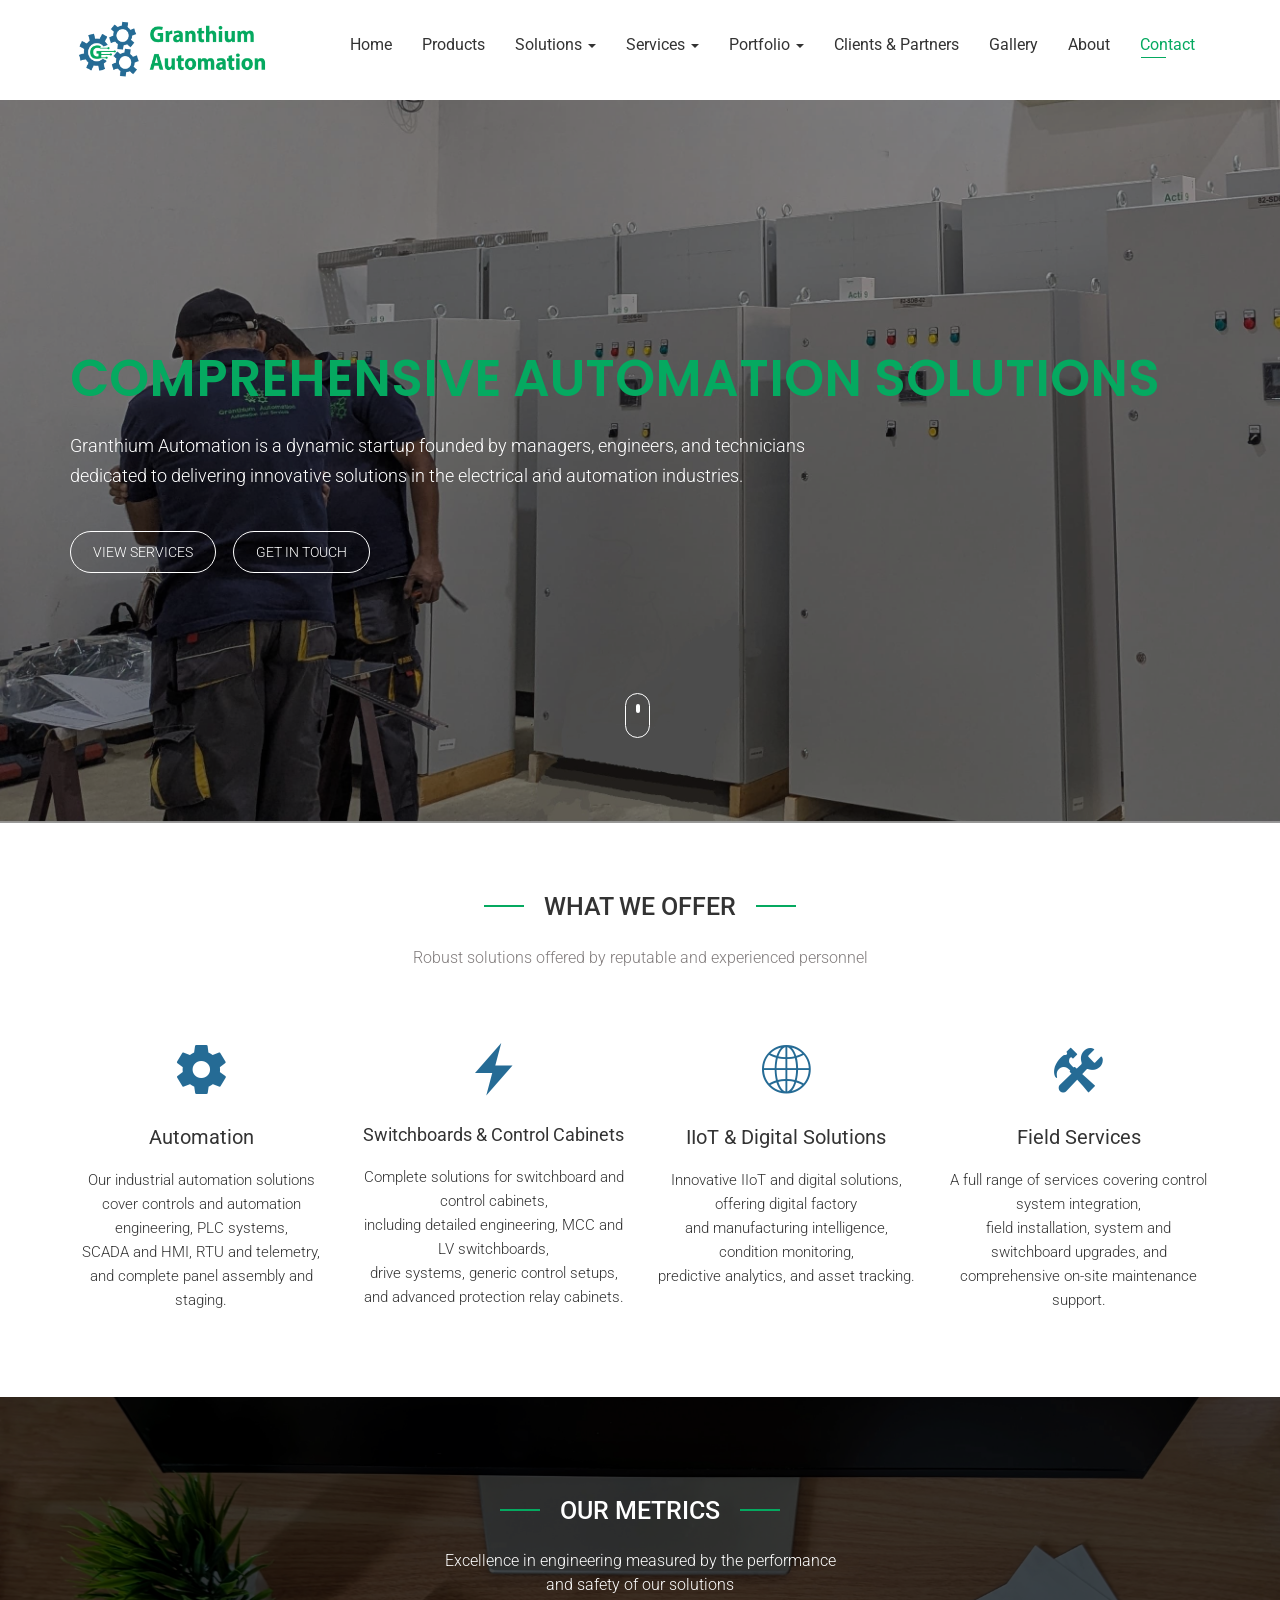
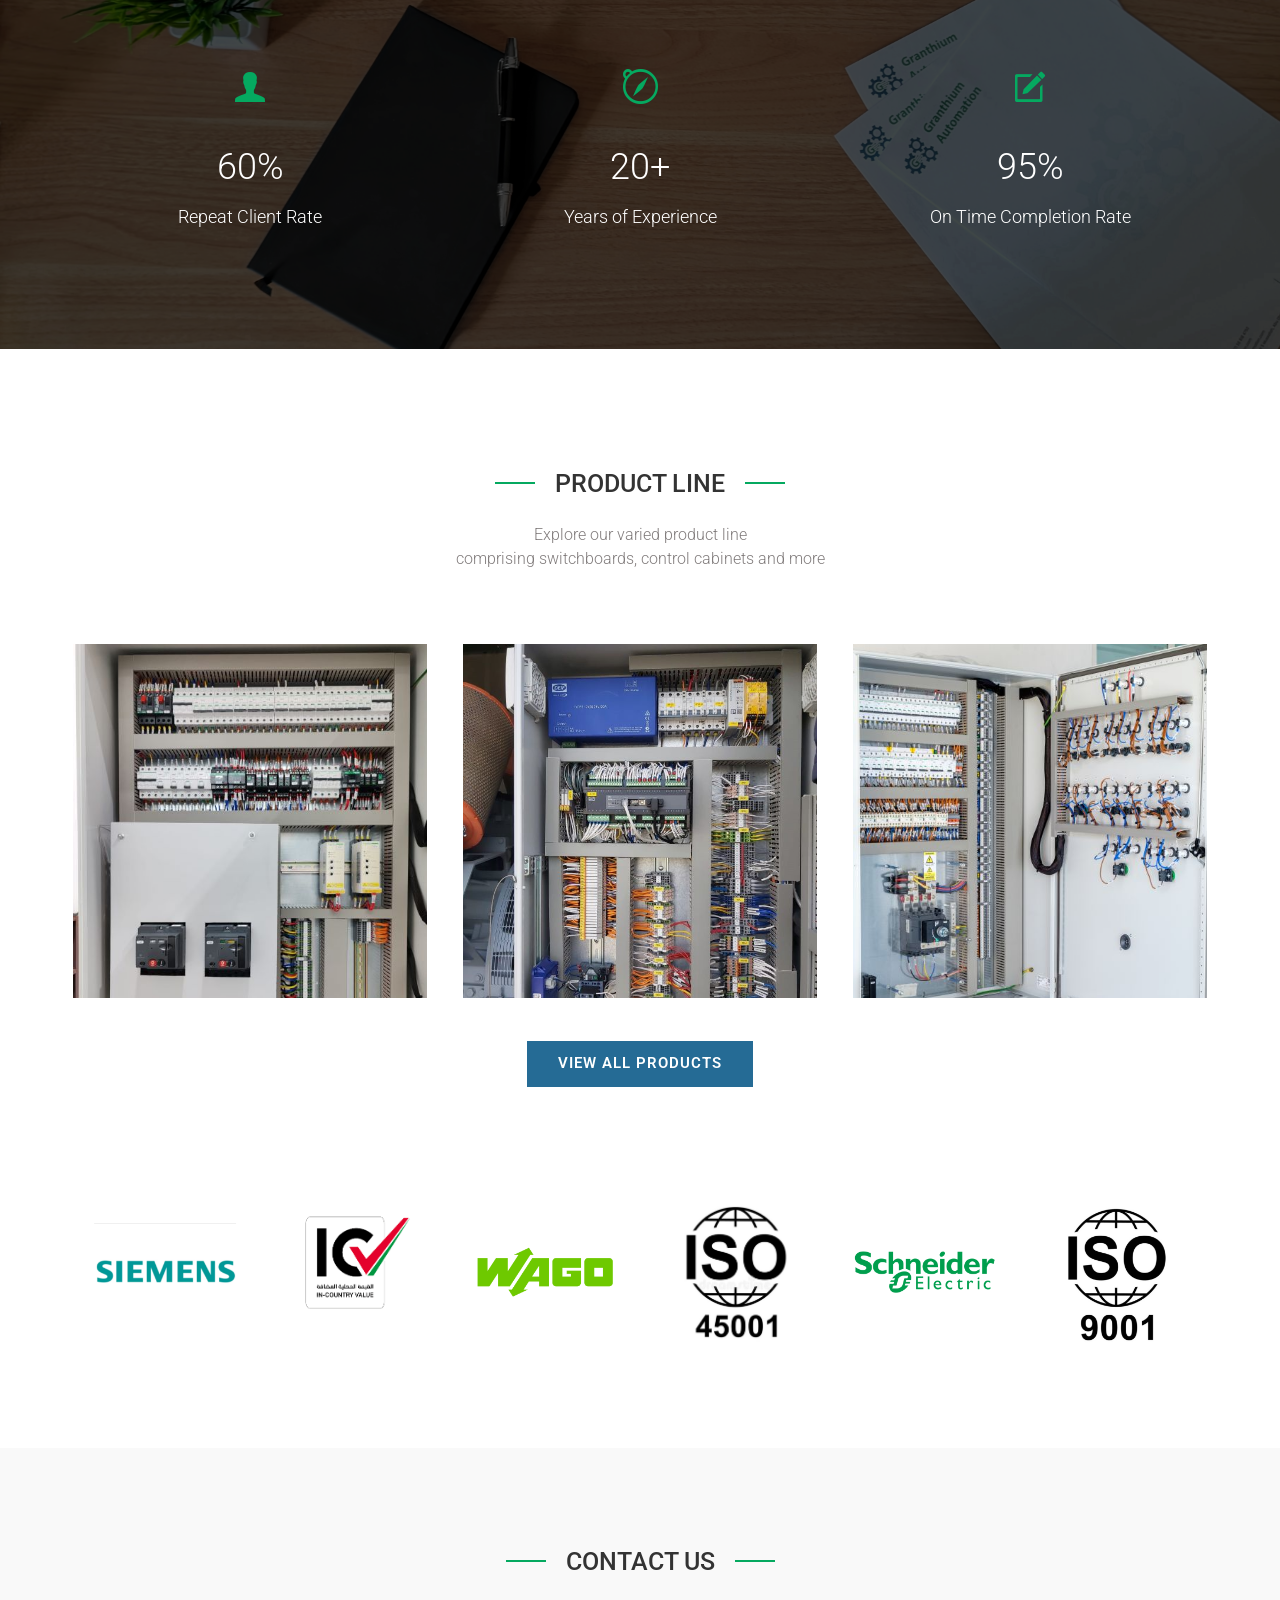
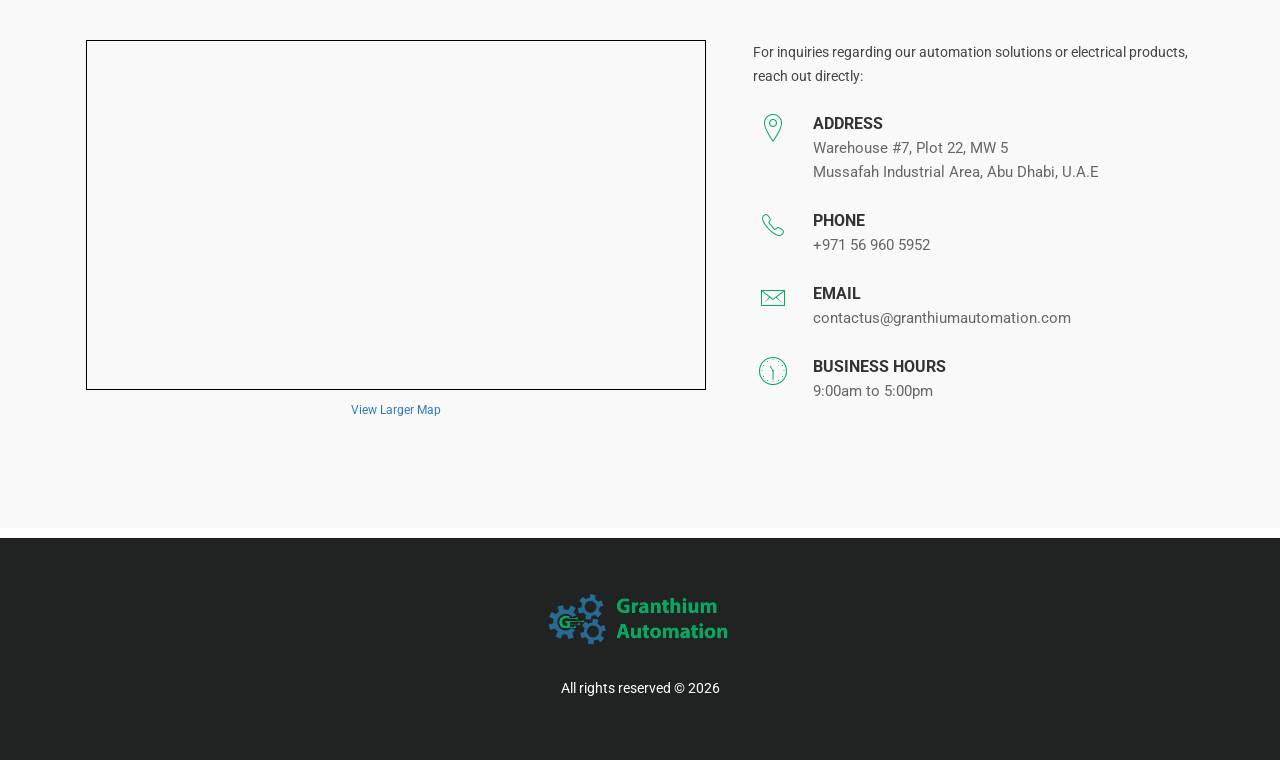
==== index.html @ 1f062e05 "bundled css" ====
<!DOCTYPE html>
<html lang="en">

<head>
	<meta charset="UTF-8">
	<title>Granthium Automation</title>
	<link rel="icon" type="image/x-icon" href="img/favicon.png">

	<meta name="viewport" content="width=device-width, initial-scale=1">
	<meta name="description" content="Learn about Granthium Automation, a dynamic startup providing innovative control systems, IIoT, and electrical switchboard solutions since 2021.">
	
	<meta property="og:title" content="Granthium Automation">
	<meta property="og:image" content="https://www.granthiumautomation.com/img/banner5.jpeg">
	<meta property="og:description" content="Learn about Granthium Automation, a dynamic startup providing innovative control systems, IIoT, and electrical switchboard solutions since 2021.">
	<meta property="og:url" content="https://www.granthiumautomation.com">
	<meta property=”og:type” content=”website”>

	<!-- google fonts -->
	<link rel="preconnect" href="https://fonts.googleapis.com">
	<link rel="preconnect" href="https://fonts.gstatic.com" crossorigin>
	<link href="https://fonts.googleapis.com/css2?family=Lora:ital@1&family=Poppins:ital,wght@0,600&family=Roboto:wght@100;300;400;500&display=swap" rel="stylesheet">
	
	<!-- Css link -->
	<link rel="stylesheet" href="css/bundle.css">

</head>

<body id="top">
	<header id="navigation" class="navbar-fixed-top animated-header">
		<div class="container">
			<div class="navbar-header">
				<!-- responsive nav button -->
				<button type="button" class="navbar-toggle" data-toggle="collapse" data-target=".navbar-collapse">
					<span class="sr-only">Toggle navigation</span>
					<span class="icon-bar"></span>
					<span class="icon-bar"></span>
					<span class="icon-bar"></span>
				</button>
				<!-- /responsive nav button -->

				<!-- logo -->
				<div class="navbar-brand">
					<a href="index.html"><img src="img/logo1.png" height="60" width="200" alt="Granthium Logo"></a>
				</div>
				<!-- /logo -->
			</div>

			<!-- main nav -->
			<nav class="collapse navbar-collapse navbar-right" role="navigation">
				<ul id="nav" class="nav navbar-nav menu">
					<li><a href="index.html">Home</a></li>
					<li>
						<a href="products.html">Products </a>
					</li>
					<li class="dropdown">
						<a href="solutions.html" class="dropdown-toggle" data-toggle="dropdown">Solutions <b class="caret"></b></a>
						<ul class="dropdown-menu">
							<li><a href="solutions.html#automation">Industrial Automation</a></li>
							<li><a href="solutions.html#power-generation">Power Generation & Management</a></li>
							<li><a href="solutions.html#microgrid">Microgrid Solutions</a></li>
							<li><a href="solutions.html#training">Training & Simulation Modules</a></li>										</ul>
					</li>
					<li class="dropdown">
						<a href="services.html" class="dropdown-toggle" data-toggle="dropdown">Services <b class="caret"></b></a>
						<ul class="dropdown-menu">
							<li><a href="services.html#">Overview</a></li>
							<li><a href="services.html#field">Field Installation</a></li>
							<li><a href="services.html#onsite">On Site Maintenance Support</a></li>
						</ul>
					</li>
					<li class="dropdown">
						<a href="portfolio.html" class="dropdown-toggle" data-toggle="dropdown">Portfolio <b class="caret"></b></a>
							
						<ul class="dropdown-menu">
							<li><a href="portfolio.html#oil">Oil & Gas/Chemical</a></li>
							<li><a href="portfolio.html#power">Power Generation</a></li>
							<li><a href="portfolio.html#water">Water & Waste</a></li>
                            <li><a href="portfolio.html#infra">Infrastructure</a></li>
							
						</ul>
					</li>
					<li><a href="partners.html">Clients & Partners</a></li>
					<li><a href="gallery.html">Gallery</a></li>
					<li><a href="about.html">About</a></li>
					<li><a href="#contact-form">Contact</a></li>
				</ul>
			</nav>
			<!-- /main nav -->
		</div>
	</header>


	<div class="wrapper">
		<section id="banner">
			<div class="container">
				<div class="row">
					<div class="col-md-12">
						<div class="block">
							<h1>COMPREHENSIVE AUTOMATION SOLUTIONS</h1>
							<h2>Granthium Automation  is a dynamic startup founded by managers, engineers, and technicians <br>dedicated to delivering innovative solutions in the electrical and automation industries.</h2>
							<div class="buttons">
								<a href="#features" class="btn btn-learn">View Services</a>
								<a href="#contact-form" class="btn btn-learn">Get in Touch</a>
							</div>
						</div>
					</div>
				</div>
			</div>
			<div class="scrolldown">
				<a id="scroll" href="#features" class="scroll"></a>
			</div>
		</section>

		<section id="features">
			<div class="container">
				<div class="row">
					<div class="col-md-12">
						<div class="title">
							<h2>WHAT WE OFFER</h2>
							<p>Robust solutions offered by reputable and experienced personnel
							</p>
						</div>
					</div>
				</div>
				<div class="row">
					<div class="col-md-3 col-xs-6 col-sm-6">
						<div class="feature-block text-center">
							<div class="icon-box">
								<i class="ion-android-settings"></i>
							</div>
							<h4 class="wow fadeInUp" data-wow-delay=".3s">Automation</h4>
							<p class="wow fadeInUp" data-wow-delay=".5s">Our industrial automation solutions cover controls and automation engineering, PLC systems,<br> 
								SCADA and HMI, RTU and telemetry, and complete panel assembly and staging.</p>
						</div>
					</div>
					<div class="col-md-3 col-xs-6 col-sm-6">
						<div class="feature-block text-center">
							<div class="icon-box">
								<i class="ion-flash"></i>
							</div>
							<h4 class="wow fadeInUp" data-wow-delay=".3s" style="font-size: 17.5px;">Switchboards & Control Cabinets</h4>
							<p class="wow fadeInUp" data-wow-delay=".5s">Complete solutions for switchboard and control cabinets,<br>
								including detailed engineering, MCC and LV switchboards, <br> drive systems, generic control setups, and advanced protection relay cabinets. </p>
						</div>
					</div>
					<div class="col-md-3 col-xs-6 col-sm-6">
						<div class="feature-block text-center">
							<div class="icon-box">
								<i class="ion-ios-world-outline"></i>
							</div>
							<h4 class="wow fadeInUp" data-wow-delay=".3s">IIoT & Digital Solutions</h4>
							<p class="wow fadeInUp" data-wow-delay=".5s">Innovative IIoT and digital solutions, offering digital factory <br>
								and manufacturing intelligence, condition monitoring, <br> predictive analytics, and asset tracking. </p>
						</div>
					</div>
					<div class="col-md-3 col-xs-6 col-sm-6">
						<div class="feature-block text-center">
							<div class="icon-box">
								<i class="ion-settings"></i>
							</div>
							<h4 class="wow fadeInUp" data-wow-delay=".3s">Field Services</h4>
							<p class="wow fadeInUp" data-wow-delay=".5s">A full range of services covering control system integration, <br>
								field installation, system and switchboard upgrades, and<br> comprehensive on-site maintenance support.

							</p>
						</div>
					</div>
				</div>
			</div>
		</section>

		<section id="counter">
			<div class="container">
				<div class="row">
					<div class="title">
						<h2>OUR METRICS</h2>
						<p>Excellence in engineering measured by the performance <br> and safety of our solutions</p>
					</div>
					<div class="col-md-4 col-sm-6 col-xs-6">
						<div class="block wow fadeInRight" data-wow-delay=".3s">
							<i class="ion-person"></i>
							<p class="count-text">
								<span class="counter-digit">60  </span>%
							</p>
							<p>Repeat Client Rate</p>
						</div>
					</div>
					<div class="col-md-4 col-sm-6 col-xs-6">
						<div class="block wow fadeInRight" data-wow-delay=".5s">
							<i class="ion-compass"></i>
							<p class="count-text">
								<span class="counter-digit">20 </span>+
							</p>
							<p>Years of Experience</p>
						</div>
					</div>
					<div class="col-md-4 col-sm-6 col-xs-6">
						<div class="block wow fadeInRight" data-wow-delay=".7s">
							<i class="ion-compose"></i>
							<p class="count-text">
								<span class="counter-digit">95</span>% 
							</p>
							<p>On Time Completion Rate</p>
						</div>
					</div>
				</div>
			</div>
		</section>
		
		<hr>

		<section id="team">
			<div class="container">
				<div class="row">
					<div class="title">
						<h2>PRODUCT LINE</h2>
						<p>Explore our varied product line <br> comprising switchboards, control cabinets and more</p>
					</div>
					<div class="col-md-4 col-sm-4 col-xs-6">
						<div class="block wow fadeInLeft" data-wow-delay=".3s">
							<img src="img/products/ATS.jpg" alt="Automatic Transfer Switch Panels">
							<div class="team-overlay">
								<h3>ATS PANELS <span>Automatic Transfer Switch Panels</span></h3>
								<!-- <span class="icon"><i class="ion-quote"></i></span> -->
								 <span></span>
								<p>ATS panels auto switch between primary and secondary power sources.</p>
								<p>Integrated with advanced controllers ensuring high-speed protection for critical industries.</p>
							</div>
						</div>
					</div>
					<div class="col-md-4  col-sm-4 col-xs-6">
						<div class="block wow fadeInLeft" data-wow-delay=".6s">
							<img src="img/products/indBattCharger2.jpg" alt="Industrial Battery Chargers">
							<div class="team-overlay">
								<h3>Industrial Battery Chargers</h3>
								 <span></span>

								<p>These chargers provide a stable DC power supply to maintain critical battery banks.</p>
								<p>They feature high-efficiency rectifiers and advanced diagnostic alarms.</p>
							</div>
						</div>
					</div>
					<div class="col-md-4  col-sm-4 col-xs-6">
						<div class="block wow fadeInLeft" data-wow-delay=".9s">
							<img src="img/products/ADP.jpg" alt="Auxiliary Distribution Panels">
							<div class="team-overlay">
								<h3>ADP <span>Auxiliary Distribution Panels</span></h3>
								<!-- <span class="icon"><i class="ion-quote"></i></span> -->
								 <span></span>
								<p>ADPs provide reliable distribution for secondary electrical circuits across industrial facilities.</p>
								<p>They are built with robust circuit breakers and monitoring components. </p>
							</div>
						</div>
					</div>
				</div>
				<div class="row">
					<div class="col-xs-12 text-center" style="margin-top: 40px;">
						<a href="products.html" class="btn btn-primary btn-lg btn-custom-blue">
							VIEW ALL PRODUCTS
						</a>
					</div>
				</div>
			</div>
		</section>
		
		<section id="client-logo">
			<div class="container">
				<div class="row">
					<div class="col-md-12">
						<div class="block">
							<div id="Client_Logo" class="owl-carousel">
								<div>
									<a ><img class="img-responsive" src="img/clientLogo/homepg_vendors/SIEMENS.png" alt="siemens logo"></a>
								</div>
								<div>
									<a><img class="img-responsive" src="img/clientLogo/homepg_vendors/l3.png" alt="in-country value"></a>
								</div>
								<div>
									<a><img class="img-responsive" src="img/clientLogo/homepg_vendors/WAGO.png" alt="wago logo"></a>
								</div>
								<div>
									<a><img class="img-responsive" src="img/clientLogo/homepg_vendors/l4.jpg" alt="iso 45001"></a>
								</div>
								<div>
									<a><img class="img-responsive" src="img/clientLogo/homepg_vendors/se.png" alt="schneider electric logo"></a>
								</div>
								<div>
									<a><img class="img-responsive" src="img/clientLogo/homepg_vendors/l5.jpg" alt="iso 9001"></a>
								</div>
								<div>
									<a ><img class="img-responsive" src="img/clientLogo/homepg_vendors/SIEMENS.png" alt="siemens logo"></a>
								</div>
								<div>
									<a><img class="img-responsive" src="img/clientLogo/homepg_vendors/l3.png" alt="in-country value"></a>
								</div>
								<div>
									<a><img class="img-responsive" src="img/clientLogo/homepg_vendors/WAGO.png" alt="wago logo"></a>
								</div>
								<div>
									<a><img class="img-responsive" src="img/clientLogo/homepg_vendors/l4.jpg" alt="iso 45001"></a>
								</div>
								<div>
									<a><img class="img-responsive" src="img/clientLogo/homepg_vendors/se.png" alt="schneider electric logo"></a>
								</div>
								<div>
									<a><img class="img-responsive" src="img/clientLogo/homepg_vendors/l5.jpg" alt="iso 9001"></a>
								</div>
							</div>
						</div>
					</div>
				</div>
			</div>
		</section>

		<hr>

		<section id="contact-form">
			<div class="container">
				<div class="row">
					<div class="title">
						<h2>CONTACT US</h2>
					</div>
					<!-- map -->
					<div class="col-md-7 col">
						<div class="map">
							<div id="googleMap" style="text-align:center">
								<iframe 
								width="95%" 
								height="350" 
								src="https://www.openstreetmap.org/export/embed.html?bbox=54.46919023990632%2C24.341305013013017%2C54.473277926445014%2C24.34367301149957&amp;layer=mapnik&amp;marker=24.342489017790847%2C54.47123408317566" 
								style="border: 1px solid black"
								title="Office Location Map">
								</iframe>
								<br/>
								<small><a target="_blank" href="https://www.openstreetmap.org/?mlat=24.342489&amp;mlon=54.471234#map=19/24.342489/54.471234">View Larger Map</a></small>
							</div>
						</div>
					</div>
					
					<div class="col-md-5 contact-info-block">
						<p>For inquiries regarding our automation solutions or electrical products, reach out directly:</p>
						<br>
						<div class="contact-item">
							<i class="ion-ios-location-outline"></i>
							<div class="contact-text">
								<strong>Address</strong>
								<p><a href="https://maps.app.goo.gl/gf9w8aL7QVT1Wx9f8" target="_blank">Warehouse #7, Plot 22, MW 5 <br>Mussafah Industrial Area, Abu Dhabi, U.A.E</a></p>
							</div>
						</div>

						<div class="contact-item">
							<i class="ion-ios-telephone-outline"></i>
							<div class="contact-text">
								<strong>Phone</strong>
								<p><a href="tel:+971569605952">+971 56 960 5952</a></p>
							</div>
						</div>

						<div class="contact-item">
							<i class="ion-ios-email-outline"></i>
							<div class="contact-text">
								<strong>Email</strong>
								<p><a href="mailto:contactus@granthiumautomation.com">contactus@granthiumautomation.com</a></p>
							</div>
						</div>
						<div class="contact-item">
							<i class="ion-ios-time-outline"></i>
							<div class="contact-text">
								<strong>Business Hours</strong>
								<p>9:00am to 5:00pm</p>
							</div>
						</div>
					</div>
				</div>
			</div>
		</section>

		<footer>
			<div class="container">
				<div class="row">
					<div class="col-md-12">
						<div class="block">
							<a href="#"><img src="img/nobgfooterlogo.png" height="75" alt="footer logo"></a>
							<p>All rights reserved © 2026</p>
						</div>
					</div>
				</div>
			</div>
		</footer>
	</div>

	<!-- load Js -->
	<script src="js/jquery-1.11.3.min.js"></script>
	<script src="js/bootstrap.min.js"></script>
	<script src="js/waypoints.min.js"></script>
	<script src="js/lightbox.js"></script>
	<script src="js/jquery.counterup.min.js"></script>
	<script src="js/owl.carousel.min.js"></script>
	<script src="js/html5lightbox.js"></script>
	<script src="js/jquery.mixitup.js"></script>
	<script src="js/wow.min.js"></script>
	<script src="js/jquery.scrollUp.js"></script>
	<script src="js/jquery.sticky.js"></script>
	<script src="js/jquery.nav.js"></script>
	<script src="js/main.js"></script>

</body>

</html>
---- css/bundle.css ----
/*bootstrap.min.css*/
/*!
 * Bootstrap v3.3.5 (http://getbootstrap.com)
 * Copyright 2011-2015 Twitter, Inc.
 * Licensed under MIT (https://github.com/twbs/bootstrap/blob/master/LICENSE)
 */
/*! normalize.css v3.0.3 | MIT License | github.com/necolas/normalize.css */
html{font-family:sans-serif;-webkit-text-size-adjust:100%;-ms-text-size-adjust:100%}body{margin:0}article,aside,details,figcaption,figure,footer,header,hgroup,main,menu,nav,section,summary{display:block}audio,canvas,progress,video{display:inline-block;vertical-align:baseline}audio:not([controls]){display:none;height:0}[hidden],template{display:none}a{background-color:#fff0}a:active,a:hover{outline:0}abbr[title]{border-bottom:1px dotted}b,strong{font-weight:700}dfn{font-style:italic}h1{margin:.67em 0;font-size:2em}mark{color:#000;background:#ff0}small{font-size:80%}sub,sup{position:relative;font-size:75%;line-height:0;vertical-align:baseline}sup{top:-.5em}sub{bottom:-.25em}img{border:0}svg:not(:root){overflow:hidden}figure{margin:1em 40px}hr{height:0;-webkit-box-sizing:content-box;-moz-box-sizing:content-box;box-sizing:content-box}pre{overflow:auto}code,kbd,pre,samp{font-family:monospace,monospace;font-size:1em}button,input,optgroup,select,textarea{margin:0;font:inherit;color:inherit}button{overflow:visible}button,select{text-transform:none}button,html input[type=button],input[type=reset],input[type=submit]{-webkit-appearance:button;cursor:pointer}button[disabled],html input[disabled]{cursor:default}button::-moz-focus-inner,input::-moz-focus-inner{padding:0;border:0}input{line-height:normal}input[type=checkbox],input[type=radio]{-webkit-box-sizing:border-box;-moz-box-sizing:border-box;box-sizing:border-box;padding:0}input[type=number]::-webkit-inner-spin-button,input[type=number]::-webkit-outer-spin-button{height:auto}input[type=search]{-webkit-box-sizing:content-box;-moz-box-sizing:content-box;box-sizing:content-box;-webkit-appearance:textfield}input[type=search]::-webkit-search-cancel-button,input[type=search]::-webkit-search-decoration{-webkit-appearance:none}fieldset{padding:.35em .625em .75em;margin:0 2px;border:1px solid silver}legend{padding:0;border:0}textarea{overflow:auto}optgroup{font-weight:700}table{border-spacing:0;border-collapse:collapse}td,th{padding:0}
/*! Source: https://github.com/h5bp/html5-boilerplate/blob/master/src/css/main.css */
@media print{*,:after,:before{color:#000!important;text-shadow:none!important;background:0 0!important;-webkit-box-shadow:none!important;box-shadow:none!important}a,a:visited{text-decoration:underline}a[href]:after{content:" ("attr(href) ")"}abbr[title]:after{content:" ("attr(title) ")"}a[href^="javascript:"]:after,a[href^="#"]:after{content:""}blockquote,pre{border:1px solid #999;page-break-inside:avoid}thead{display:table-header-group}img,tr{page-break-inside:avoid}img{max-width:100%!important}h2,h3,p{orphans:3;widows:3}h2,h3{page-break-after:avoid}.navbar{display:none}.btn>.caret,.dropup>.btn>.caret{border-top-color:#000!important}.label{border:1px solid #000}.table{border-collapse:collapse!important}.table td,.table th{background-color:#fff!important}.table-bordered td,.table-bordered th{border:1px solid #ddd!important}}@font-face{font-family:'Glyphicons Halflings';src:url(../fonts/glyphicons-halflings-regular.eot);src:url(../fonts/glyphicons-halflings-regular.eot?#iefix) format('embedded-opentype'),url(../fonts/glyphicons-halflings-regular.woff2) format('woff2'),url(../fonts/glyphicons-halflings-regular.woff) format('woff'),url(../fonts/glyphicons-halflings-regular.ttf) format('truetype'),url(../fonts/glyphicons-halflings-regular.svg#glyphicons_halflingsregular) format('svg')}*{-webkit-box-sizing:border-box;-moz-box-sizing:border-box;box-sizing:border-box}:after,:before{-webkit-box-sizing:border-box;-moz-box-sizing:border-box;box-sizing:border-box}html{font-size:10px;-webkit-tap-highlight-color:#fff0}body{font-family:"Helvetica Neue",Helvetica,Arial,sans-serif;font-size:14px;line-height:1.42857143;color:#333;background-color:#fff}button,input,select,textarea{font-family:inherit;font-size:inherit;line-height:inherit}a{color:#337ab7;text-decoration:none}a:focus,a:hover{color:#23527c;text-decoration:underline}a:focus{outline:thin dotted;outline:5px auto -webkit-focus-ring-color;outline-offset:-2px}figure{margin:0}img{vertical-align:middle}.carousel-inner>.item>a>img,.carousel-inner>.item>img,.img-responsive,.thumbnail a>img,.thumbnail>img{display:block;max-width:100%;height:auto}.img-rounded{border-radius:6px}.img-thumbnail{display:inline-block;max-width:100%;height:auto;padding:4px;line-height:1.42857143;background-color:#fff;border:1px solid #ddd;border-radius:4px;-webkit-transition:all .2s ease-in-out;-o-transition:all .2s ease-in-out;transition:all .2s ease-in-out}.img-circle{border-radius:50%}hr{margin-top:20px;margin-bottom:20px;border:0;border-top:1px solid #eee}.sr-only{position:absolute;width:1px;height:1px;padding:0;margin:-1px;overflow:hidden;clip:rect(0,0,0,0);border:0}.sr-only-focusable:active,.sr-only-focusable:focus{position:static;width:auto;height:auto;margin:0;overflow:visible;clip:auto}[role=button]{cursor:pointer}.h1,.h2,.h3,.h4,.h5,.h6,h1,h2,h3,h4,h5,h6{font-family:inherit;font-weight:500;line-height:1.1;color:inherit}.h1 .small,.h1 small,.h2 .small,.h2 small,.h3 .small,.h3 small,.h4 .small,.h4 small,.h5 .small,.h5 small,.h6 .small,.h6 small,h1 .small,h1 small,h2 .small,h2 small,h3 .small,h3 small,h4 .small,h4 small,h5 .small,h5 small,h6 .small,h6 small{font-weight:400;line-height:1;color:#777}.h1,.h2,.h3,h1,h2,h3{margin-top:20px;margin-bottom:10px}.h1 .small,.h1 small,.h2 .small,.h2 small,.h3 .small,.h3 small,h1 .small,h1 small,h2 .small,h2 small,h3 .small,h3 small{font-size:65%}.h4,.h5,.h6,h4,h5,h6{margin-top:10px;margin-bottom:10px}.h4 .small,.h4 small,.h5 .small,.h5 small,.h6 .small,.h6 small,h4 .small,h4 small,h5 .small,h5 small,h6 .small,h6 small{font-size:75%}.h1,h1{font-size:36px}.h2,h2{font-size:30px}.h3,h3{font-size:24px}.h4,h4{font-size:18px}.h5,h5{font-size:14px}.h6,h6{font-size:12px}p{margin:0 0 10px}.lead{margin-bottom:20px;font-size:16px;font-weight:300;line-height:1.4}@media (min-width:768px){.lead{font-size:21px}}.small,small{font-size:85%}.mark,mark{padding:.2em;background-color:#fcf8e3}.text-left{text-align:left}.text-right{text-align:right}.text-center{text-align:center}.text-justify{text-align:justify}.text-nowrap{white-space:nowrap}.text-lowercase{text-transform:lowercase}.text-uppercase{text-transform:uppercase}.text-capitalize{text-transform:capitalize}.text-muted{color:#777}.text-primary{color:#337ab7}a.text-primary:focus,a.text-primary:hover{color:#286090}.text-success{color:#3c763d}a.text-success:focus,a.text-success:hover{color:#2b542c}.text-info{color:#31708f}a.text-info:focus,a.text-info:hover{color:#245269}.text-warning{color:#8a6d3b}a.text-warning:focus,a.text-warning:hover{color:#66512c}.text-danger{color:#a94442}a.text-danger:focus,a.text-danger:hover{color:#843534}.bg-primary{color:#fff;background-color:#337ab7}a.bg-primary:focus,a.bg-primary:hover{background-color:#286090}.bg-success{background-color:#dff0d8}a.bg-success:focus,a.bg-success:hover{background-color:#c1e2b3}.bg-info{background-color:#d9edf7}a.bg-info:focus,a.bg-info:hover{background-color:#afd9ee}.bg-warning{background-color:#fcf8e3}a.bg-warning:focus,a.bg-warning:hover{background-color:#f7ecb5}.bg-danger{background-color:#f2dede}a.bg-danger:focus,a.bg-danger:hover{background-color:#e4b9b9}.page-header{padding-bottom:9px;margin:40px 0 20px;border-bottom:1px solid #eee}ol,ul{margin-top:0;margin-bottom:10px}ol ol,ol ul,ul ol,ul ul{margin-bottom:0}.list-unstyled{padding-left:0;list-style:none}.list-inline{padding-left:0;margin-left:-5px;list-style:none}.list-inline>li{display:inline-block;padding-right:5px;padding-left:5px}dl{margin-top:0;margin-bottom:20px}dd,dt{line-height:1.42857143}dt{font-weight:700}dd{margin-left:0}@media (min-width:768px){.dl-horizontal dt{float:left;width:160px;overflow:hidden;clear:left;text-align:right;text-overflow:ellipsis;white-space:nowrap}.dl-horizontal dd{margin-left:180px}}abbr[data-original-title],abbr[title]{cursor:help;border-bottom:1px dotted #777}.initialism{font-size:90%;text-transform:uppercase}address{margin-bottom:20px;font-style:normal;line-height:1.42857143}code,kbd,pre,samp{font-family:Menlo,Monaco,Consolas,"Courier New",monospace}code{padding:2px 4px;font-size:90%;color:#c7254e;background-color:#f9f2f4;border-radius:4px}kbd{padding:2px 4px;font-size:90%;color:#fff;background-color:#333;border-radius:3px;-webkit-box-shadow:inset 0 -1px 0 rgb(0 0 0 / .25);box-shadow:inset 0 -1px 0 rgb(0 0 0 / .25)}kbd kbd{padding:0;font-size:100%;font-weight:700;-webkit-box-shadow:none;box-shadow:none}pre{display:block;padding:9.5px;margin:0 0 10px;font-size:13px;line-height:1.42857143;color:#333;word-break:break-all;word-wrap:break-word;background-color:#f5f5f5;border:1px solid #ccc;border-radius:4px}pre code{padding:0;font-size:inherit;color:inherit;white-space:pre-wrap;background-color:#fff0;border-radius:0}.pre-scrollable{max-height:340px;overflow-y:scroll}.container{padding-right:15px;padding-left:15px;margin-right:auto;margin-left:auto}@media (min-width:768px){.container{width:750px}}@media (min-width:992px){.container{width:970px}}@media (min-width:1200px){.container{width:1170px}}.container-fluid{padding-right:15px;padding-left:15px;margin-right:auto;margin-left:auto}.row{margin-right:-15px;margin-left:-15px}.col-lg-1,.col-lg-10,.col-lg-11,.col-lg-12,.col-lg-2,.col-lg-3,.col-lg-4,.col-lg-5,.col-lg-6,.col-lg-7,.col-lg-8,.col-lg-9,.col-md-1,.col-md-10,.col-md-11,.col-md-12,.col-md-2,.col-md-3,.col-md-4,.col-md-5,.col-md-6,.col-md-7,.col-md-8,.col-md-9,.col-sm-1,.col-sm-10,.col-sm-11,.col-sm-12,.col-sm-2,.col-sm-3,.col-sm-4,.col-sm-5,.col-sm-6,.col-sm-7,.col-sm-8,.col-sm-9,.col-xs-1,.col-xs-10,.col-xs-11,.col-xs-12,.col-xs-2,.col-xs-3,.col-xs-4,.col-xs-5,.col-xs-6,.col-xs-7,.col-xs-8,.col-xs-9{position:relative;min-height:1px;padding-right:15px;padding-left:15px}.col-xs-1,.col-xs-10,.col-xs-11,.col-xs-12,.col-xs-2,.col-xs-3,.col-xs-4,.col-xs-5,.col-xs-6,.col-xs-7,.col-xs-8,.col-xs-9{float:left}.col-xs-12{width:100%}.col-xs-11{width:91.66666667%}.col-xs-10{width:83.33333333%}.col-xs-9{width:75%}.col-xs-8{width:66.66666667%}.col-xs-7{width:58.33333333%}.col-xs-6{width:50%}.col-xs-5{width:41.66666667%}.col-xs-4{width:33.33333333%}.col-xs-3{width:25%}.col-xs-2{width:16.66666667%}.col-xs-1{width:8.33333333%}.col-xs-pull-12{right:100%}.col-xs-pull-11{right:91.66666667%}.col-xs-pull-10{right:83.33333333%}.col-xs-pull-9{right:75%}.col-xs-pull-8{right:66.66666667%}.col-xs-pull-7{right:58.33333333%}.col-xs-pull-6{right:50%}.col-xs-pull-5{right:41.66666667%}.col-xs-pull-4{right:33.33333333%}.col-xs-pull-3{right:25%}.col-xs-pull-2{right:16.66666667%}.col-xs-pull-1{right:8.33333333%}.col-xs-pull-0{right:auto}.col-xs-push-12{left:100%}.col-xs-push-11{left:91.66666667%}.col-xs-push-10{left:83.33333333%}.col-xs-push-9{left:75%}.col-xs-push-8{left:66.66666667%}.col-xs-push-7{left:58.33333333%}.col-xs-push-6{left:50%}.col-xs-push-5{left:41.66666667%}.col-xs-push-4{left:33.33333333%}.col-xs-push-3{left:25%}.col-xs-push-2{left:16.66666667%}.col-xs-push-1{left:8.33333333%}.col-xs-push-0{left:auto}.col-xs-offset-12{margin-left:100%}.col-xs-offset-11{margin-left:91.66666667%}.col-xs-offset-10{margin-left:83.33333333%}.col-xs-offset-9{margin-left:75%}.col-xs-offset-8{margin-left:66.66666667%}.col-xs-offset-7{margin-left:58.33333333%}.col-xs-offset-6{margin-left:50%}.col-xs-offset-5{margin-left:41.66666667%}.col-xs-offset-4{margin-left:33.33333333%}.col-xs-offset-3{margin-left:25%}.col-xs-offset-2{margin-left:16.66666667%}.col-xs-offset-1{margin-left:8.33333333%}.col-xs-offset-0{margin-left:0}@media (min-width:768px){.col-sm-1,.col-sm-10,.col-sm-11,.col-sm-12,.col-sm-2,.col-sm-3,.col-sm-4,.col-sm-5,.col-sm-6,.col-sm-7,.col-sm-8,.col-sm-9{float:left}.col-sm-12{width:100%}.col-sm-11{width:91.66666667%}.col-sm-10{width:83.33333333%}.col-sm-9{width:75%}.col-sm-8{width:66.66666667%}.col-sm-7{width:58.33333333%}.col-sm-6{width:50%}.col-sm-5{width:41.66666667%}.col-sm-4{width:33.33333333%}.col-sm-3{width:25%}.col-sm-2{width:16.66666667%}.col-sm-1{width:8.33333333%}.col-sm-pull-12{right:100%}.col-sm-pull-11{right:91.66666667%}.col-sm-pull-10{right:83.33333333%}.col-sm-pull-9{right:75%}.col-sm-pull-8{right:66.66666667%}.col-sm-pull-7{right:58.33333333%}.col-sm-pull-6{right:50%}.col-sm-pull-5{right:41.66666667%}.col-sm-pull-4{right:33.33333333%}.col-sm-pull-3{right:25%}.col-sm-pull-2{right:16.66666667%}.col-sm-pull-1{right:8.33333333%}.col-sm-pull-0{right:auto}.col-sm-push-12{left:100%}.col-sm-push-11{left:91.66666667%}.col-sm-push-10{left:83.33333333%}.col-sm-push-9{left:75%}.col-sm-push-8{left:66.66666667%}.col-sm-push-7{left:58.33333333%}.col-sm-push-6{left:50%}.col-sm-push-5{left:41.66666667%}.col-sm-push-4{left:33.33333333%}.col-sm-push-3{left:25%}.col-sm-push-2{left:16.66666667%}.col-sm-push-1{left:8.33333333%}.col-sm-push-0{left:auto}.col-sm-offset-12{margin-left:100%}.col-sm-offset-11{margin-left:91.66666667%}.col-sm-offset-10{margin-left:83.33333333%}.col-sm-offset-9{margin-left:75%}.col-sm-offset-8{margin-left:66.66666667%}.col-sm-offset-7{margin-left:58.33333333%}.col-sm-offset-6{margin-left:50%}.col-sm-offset-5{margin-left:41.66666667%}.col-sm-offset-4{margin-left:33.33333333%}.col-sm-offset-3{margin-left:25%}.col-sm-offset-2{margin-left:16.66666667%}.col-sm-offset-1{margin-left:8.33333333%}.col-sm-offset-0{margin-left:0}}@media (min-width:992px){.col-md-1,.col-md-10,.col-md-11,.col-md-12,.col-md-2,.col-md-3,.col-md-4,.col-md-5,.col-md-6,.col-md-7,.col-md-8,.col-md-9{float:left}.col-md-12{width:100%}.col-md-11{width:91.66666667%}.col-md-10{width:83.33333333%}.col-md-9{width:75%}.col-md-8{width:66.66666667%}.col-md-7{width:58.33333333%}.col-md-6{width:50%}.col-md-5{width:41.66666667%}.col-md-4{width:33.33333333%}.col-md-3{width:25%}.col-md-2{width:16.66666667%}.col-md-1{width:8.33333333%}.col-md-pull-12{right:100%}.col-md-pull-11{right:91.66666667%}.col-md-pull-10{right:83.33333333%}.col-md-pull-9{right:75%}.col-md-pull-8{right:66.66666667%}.col-md-pull-7{right:58.33333333%}.col-md-pull-6{right:50%}.col-md-pull-5{right:41.66666667%}.col-md-pull-4{right:33.33333333%}.col-md-pull-3{right:25%}.col-md-pull-2{right:16.66666667%}.col-md-pull-1{right:8.33333333%}.col-md-pull-0{right:auto}.col-md-push-12{left:100%}.col-md-push-11{left:91.66666667%}.col-md-push-10{left:83.33333333%}.col-md-push-9{left:75%}.col-md-push-8{left:66.66666667%}.col-md-push-7{left:58.33333333%}.col-md-push-6{left:50%}.col-md-push-5{left:41.66666667%}.col-md-push-4{left:33.33333333%}.col-md-push-3{left:25%}.col-md-push-2{left:16.66666667%}.col-md-push-1{left:8.33333333%}.col-md-push-0{left:auto}.col-md-offset-12{margin-left:100%}.col-md-offset-11{margin-left:91.66666667%}.col-md-offset-10{margin-left:83.33333333%}.col-md-offset-9{margin-left:75%}.col-md-offset-8{margin-left:66.66666667%}.col-md-offset-7{margin-left:58.33333333%}.col-md-offset-6{margin-left:50%}.col-md-offset-5{margin-left:41.66666667%}.col-md-offset-4{margin-left:33.33333333%}.col-md-offset-3{margin-left:25%}.col-md-offset-2{margin-left:16.66666667%}.col-md-offset-1{margin-left:8.33333333%}.col-md-offset-0{margin-left:0}}@media (min-width:1200px){.col-lg-1,.col-lg-10,.col-lg-11,.col-lg-12,.col-lg-2,.col-lg-3,.col-lg-4,.col-lg-5,.col-lg-6,.col-lg-7,.col-lg-8,.col-lg-9{float:left}.col-lg-12{width:100%}.col-lg-11{width:91.66666667%}.col-lg-10{width:83.33333333%}.col-lg-9{width:75%}.col-lg-8{width:66.66666667%}.col-lg-7{width:58.33333333%}.col-lg-6{width:50%}.col-lg-5{width:41.66666667%}.col-lg-4{width:33.33333333%}.col-lg-3{width:25%}.col-lg-2{width:16.66666667%}.col-lg-1{width:8.33333333%}.col-lg-pull-12{right:100%}.col-lg-pull-11{right:91.66666667%}.col-lg-pull-10{right:83.33333333%}.col-lg-pull-9{right:75%}.col-lg-pull-8{right:66.66666667%}.col-lg-pull-7{right:58.33333333%}.col-lg-pull-6{right:50%}.col-lg-pull-5{right:41.66666667%}.col-lg-pull-4{right:33.33333333%}.col-lg-pull-3{right:25%}.col-lg-pull-2{right:16.66666667%}.col-lg-pull-1{right:8.33333333%}.col-lg-pull-0{right:auto}.col-lg-push-12{left:100%}.col-lg-push-11{left:91.66666667%}.col-lg-push-10{left:83.33333333%}.col-lg-push-9{left:75%}.col-lg-push-8{left:66.66666667%}.col-lg-push-7{left:58.33333333%}.col-lg-push-6{left:50%}.col-lg-push-5{left:41.66666667%}.col-lg-push-4{left:33.33333333%}.col-lg-push-3{left:25%}.col-lg-push-2{left:16.66666667%}.col-lg-push-1{left:8.33333333%}.col-lg-push-0{left:auto}.col-lg-offset-12{margin-left:100%}.col-lg-offset-11{margin-left:91.66666667%}.col-lg-offset-10{margin-left:83.33333333%}.col-lg-offset-9{margin-left:75%}.col-lg-offset-8{margin-left:66.66666667%}.col-lg-offset-7{margin-left:58.33333333%}.col-lg-offset-6{margin-left:50%}.col-lg-offset-5{margin-left:41.66666667%}.col-lg-offset-4{margin-left:33.33333333%}.col-lg-offset-3{margin-left:25%}.col-lg-offset-2{margin-left:16.66666667%}.col-lg-offset-1{margin-left:8.33333333%}.col-lg-offset-0{margin-left:0}}caption{padding-top:8px;padding-bottom:8px;color:#777;text-align:left}th{text-align:left}fieldset{min-width:0;padding:0;margin:0;border:0}legend{display:block;width:100%;padding:0;margin-bottom:20px;font-size:21px;line-height:inherit;color:#333;border:0;border-bottom:1px solid #e5e5e5}label{display:inline-block;max-width:100%;margin-bottom:5px;font-weight:700}input[type=search]{-webkit-box-sizing:border-box;-moz-box-sizing:border-box;box-sizing:border-box}input[type=checkbox],input[type=radio]{margin:4px 0 0;margin-top:1px\9;line-height:normal}input[type=file]{display:block}input[type=range]{display:block;width:100%}select[multiple],select[size]{height:auto}input[type=file]:focus,input[type=checkbox]:focus,input[type=radio]:focus{outline:thin dotted;outline:5px auto -webkit-focus-ring-color;outline-offset:-2px}output{display:block;padding-top:7px;font-size:14px;line-height:1.42857143;color:#555}.input-sm{height:30px;padding:5px 10px;font-size:12px;line-height:1.5;border-radius:3px}select.input-sm{height:30px;line-height:30px}select[multiple].input-sm,textarea.input-sm{height:auto}.input-lg{height:46px;padding:10px 16px;font-size:18px;line-height:1.3333333;border-radius:6px}select.input-lg{height:46px;line-height:46px}select[multiple].input-lg,textarea.input-lg{height:auto}.has-feedback{position:relative}.has-success .checkbox,.has-success .checkbox-inline,.has-success .control-label,.has-success .help-block,.has-success .radio,.has-success .radio-inline,.has-success.checkbox label,.has-success.checkbox-inline label,.has-success.radio label,.has-success.radio-inline label{color:#3c763d}.help-block{display:block;margin-top:5px;margin-bottom:10px;color:#737373}.btn{display:inline-block;padding:6px 12px;margin-bottom:0;font-size:14px;font-weight:400;line-height:1.42857143;text-align:center;white-space:nowrap;vertical-align:middle;-ms-touch-action:manipulation;touch-action:manipulation;cursor:pointer;-webkit-user-select:none;-moz-user-select:none;-ms-user-select:none;user-select:none;background-image:none;border:1px solid #fff0;border-radius:4px}.btn.active.focus,.btn.active:focus,.btn.focus,.btn:active.focus,.btn:active:focus,.btn:focus{outline:thin dotted;outline:5px auto -webkit-focus-ring-color;outline-offset:-2px}.btn.focus,.btn:focus,.btn:hover{color:#333;text-decoration:none}.btn.active,.btn:active{background-image:none;outline:0;-webkit-box-shadow:inset 0 3px 5px rgb(0 0 0 / .125);box-shadow:inset 0 3px 5px rgb(0 0 0 / .125)}.btn.disabled,.btn[disabled],fieldset[disabled] .btn{cursor:not-allowed;filter:alpha(opacity=65);-webkit-box-shadow:none;box-shadow:none;opacity:.65}a.btn.disabled,fieldset[disabled] a.btn{pointer-events:none}.btn-default{color:#333;background-color:#fff;border-color:#ccc}.btn-default.focus,.btn-default:focus{color:#333;background-color:#e6e6e6;border-color:#8c8c8c}.btn-default:hover{color:#333;background-color:#e6e6e6;border-color:#adadad}.btn-default.active,.btn-default:active,.open>.dropdown-toggle.btn-default{color:#333;background-color:#e6e6e6;border-color:#adadad}.btn-default.active.focus,.btn-default.active:focus,.btn-default.active:hover,.btn-default:active.focus,.btn-default:active:focus,.btn-default:active:hover,.open>.dropdown-toggle.btn-default.focus,.open>.dropdown-toggle.btn-default:focus,.open>.dropdown-toggle.btn-default:hover{color:#333;background-color:#d4d4d4;border-color:#8c8c8c}.btn-default.active,.btn-default:active,.open>.dropdown-toggle.btn-default{background-image:none}.btn-default.disabled,.btn-default.disabled.active,.btn-default.disabled.focus,.btn-default.disabled:active,.btn-default.disabled:focus,.btn-default.disabled:hover,.btn-default[disabled],.btn-default[disabled].active,.btn-default[disabled].focus,.btn-default[disabled]:active,.btn-default[disabled]:focus,.btn-default[disabled]:hover,fieldset[disabled] .btn-default,fieldset[disabled] .btn-default.active,fieldset[disabled] .btn-default.focus,fieldset[disabled] .btn-default:active,fieldset[disabled] .btn-default:focus,fieldset[disabled] .btn-default:hover{background-color:#fff;border-color:#ccc}.btn-default .badge{color:#fff;background-color:#333}.btn-primary{color:#fff;background-color:#337ab7;border-color:#2e6da4}.btn-primary.focus,.btn-primary:focus{color:#fff;background-color:#286090;border-color:#122b40}.btn-primary:hover{color:#fff;background-color:#286090;border-color:#204d74}.btn-primary.active,.btn-primary:active,.open>.dropdown-toggle.btn-primary{color:#fff;background-color:#286090;border-color:#204d74}.btn-primary.active.focus,.btn-primary.active:focus,.btn-primary.active:hover,.btn-primary:active.focus,.btn-primary:active:focus,.btn-primary:active:hover,.open>.dropdown-toggle.btn-primary.focus,.open>.dropdown-toggle.btn-primary:focus,.open>.dropdown-toggle.btn-primary:hover{color:#fff;background-color:#204d74;border-color:#122b40}.btn-primary.active,.btn-primary:active,.open>.dropdown-toggle.btn-primary{background-image:none}.btn-primary.disabled,.btn-primary.disabled.active,.btn-primary.disabled.focus,.btn-primary.disabled:active,.btn-primary.disabled:focus,.btn-primary.disabled:hover,.btn-primary[disabled],.btn-primary[disabled].active,.btn-primary[disabled].focus,.btn-primary[disabled]:active,.btn-primary[disabled]:focus,.btn-primary[disabled]:hover,fieldset[disabled] .btn-primary,fieldset[disabled] .btn-primary.active,fieldset[disabled] .btn-primary.focus,fieldset[disabled] .btn-primary:active,fieldset[disabled] .btn-primary:focus,fieldset[disabled] .btn-primary:hover{background-color:#337ab7;border-color:#2e6da4}.btn-primary .badge{color:#337ab7;background-color:#fff}.btn-success{color:#fff;background-color:#5cb85c;border-color:#4cae4c}.btn-success.focus,.btn-success:focus{color:#fff;background-color:#449d44;border-color:#255625}.btn-success:hover{color:#fff;background-color:#449d44;border-color:#398439}.btn-success.active,.btn-success:active,.open>.dropdown-toggle.btn-success{color:#fff;background-color:#449d44;border-color:#398439}.btn-success.active.focus,.btn-success.active:focus,.btn-success.active:hover,.btn-success:active.focus,.btn-success:active:focus,.btn-success:active:hover,.open>.dropdown-toggle.btn-success.focus,.open>.dropdown-toggle.btn-success:focus,.open>.dropdown-toggle.btn-success:hover{color:#fff;background-color:#398439;border-color:#255625}.btn-success.active,.btn-success:active,.open>.dropdown-toggle.btn-success{background-image:none}.btn-success.disabled,.btn-success.disabled.active,.btn-success.disabled.focus,.btn-success.disabled:active,.btn-success.disabled:focus,.btn-success.disabled:hover,.btn-success[disabled],.btn-success[disabled].active,.btn-success[disabled].focus,.btn-success[disabled]:active,.btn-success[disabled]:focus,.btn-success[disabled]:hover,fieldset[disabled] .btn-success,fieldset[disabled] .btn-success.active,fieldset[disabled] .btn-success.focus,fieldset[disabled] .btn-success:active,fieldset[disabled] .btn-success:focus,fieldset[disabled] .btn-success:hover{background-color:#5cb85c;border-color:#4cae4c}.btn-success .badge{color:#5cb85c;background-color:#fff}.btn-info{color:#fff;background-color:#5bc0de;border-color:#46b8da}.btn-info.focus,.btn-info:focus{color:#fff;background-color:#31b0d5;border-color:#1b6d85}.btn-info:hover{color:#fff;background-color:#31b0d5;border-color:#269abc}.btn-info.active,.btn-info:active,.open>.dropdown-toggle.btn-info{color:#fff;background-color:#31b0d5;border-color:#269abc}.btn-info.active.focus,.btn-info.active:focus,.btn-info.active:hover,.btn-info:active.focus,.btn-info:active:focus,.btn-info:active:hover,.open>.dropdown-toggle.btn-info.focus,.open>.dropdown-toggle.btn-info:focus,.open>.dropdown-toggle.btn-info:hover{color:#fff;background-color:#269abc;border-color:#1b6d85}.btn-info.active,.btn-info:active,.open>.dropdown-toggle.btn-info{background-image:none}.btn-info.disabled,.btn-info.disabled.active,.btn-info.disabled.focus,.btn-info.disabled:active,.btn-info.disabled:focus,.btn-info.disabled:hover,.btn-info[disabled],.btn-info[disabled].active,.btn-info[disabled].focus,.btn-info[disabled]:active,.btn-info[disabled]:focus,.btn-info[disabled]:hover,fieldset[disabled] .btn-info,fieldset[disabled] .btn-info.active,fieldset[disabled] .btn-info.focus,fieldset[disabled] .btn-info:active,fieldset[disabled] .btn-info:focus,fieldset[disabled] .btn-info:hover{background-color:#5bc0de;border-color:#46b8da}.btn-info .badge{color:#5bc0de;background-color:#fff}.btn-warning{color:#fff;background-color:#f0ad4e;border-color:#eea236}.btn-warning.focus,.btn-warning:focus{color:#fff;background-color:#ec971f;border-color:#985f0d}.btn-warning:hover{color:#fff;background-color:#ec971f;border-color:#d58512}.btn-warning.active,.btn-warning:active,.open>.dropdown-toggle.btn-warning{color:#fff;background-color:#ec971f;border-color:#d58512}.btn-warning.active.focus,.btn-warning.active:focus,.btn-warning.active:hover,.btn-warning:active.focus,.btn-warning:active:focus,.btn-warning:active:hover,.open>.dropdown-toggle.btn-warning.focus,.open>.dropdown-toggle.btn-warning:focus,.open>.dropdown-toggle.btn-warning:hover{color:#fff;background-color:#d58512;border-color:#985f0d}.btn-warning.active,.btn-warning:active,.open>.dropdown-toggle.btn-warning{background-image:none}.btn-warning.disabled,.btn-warning.disabled.active,.btn-warning.disabled.focus,.btn-warning.disabled:active,.btn-warning.disabled:focus,.btn-warning.disabled:hover,.btn-warning[disabled],.btn-warning[disabled].active,.btn-warning[disabled].focus,.btn-warning[disabled]:active,.btn-warning[disabled]:focus,.btn-warning[disabled]:hover,fieldset[disabled] .btn-warning,fieldset[disabled] .btn-warning.active,fieldset[disabled] .btn-warning.focus,fieldset[disabled] .btn-warning:active,fieldset[disabled] .btn-warning:focus,fieldset[disabled] .btn-warning:hover{background-color:#f0ad4e;border-color:#eea236}.btn-warning .badge{color:#f0ad4e;background-color:#fff}.btn-danger{color:#fff;background-color:#d9534f;border-color:#d43f3a}.btn-danger.focus,.btn-danger:focus{color:#fff;background-color:#c9302c;border-color:#761c19}.btn-danger:hover{color:#fff;background-color:#c9302c;border-color:#ac2925}.btn-danger.active,.btn-danger:active,.open>.dropdown-toggle.btn-danger{color:#fff;background-color:#c9302c;border-color:#ac2925}.btn-danger.active.focus,.btn-danger.active:focus,.btn-danger.active:hover,.btn-danger:active.focus,.btn-danger:active:focus,.btn-danger:active:hover,.open>.dropdown-toggle.btn-danger.focus,.open>.dropdown-toggle.btn-danger:focus,.open>.dropdown-toggle.btn-danger:hover{color:#fff;background-color:#ac2925;border-color:#761c19}.btn-danger.active,.btn-danger:active,.open>.dropdown-toggle.btn-danger{background-image:none}.btn-danger.disabled,.btn-danger.disabled.active,.btn-danger.disabled.focus,.btn-danger.disabled:active,.btn-danger.disabled:focus,.btn-danger.disabled:hover,.btn-danger[disabled],.btn-danger[disabled].active,.btn-danger[disabled].focus,.btn-danger[disabled]:active,.btn-danger[disabled]:focus,.btn-danger[disabled]:hover,fieldset[disabled] .btn-danger,fieldset[disabled] .btn-danger.active,fieldset[disabled] .btn-danger.focus,fieldset[disabled] .btn-danger:active,fieldset[disabled] .btn-danger:focus,fieldset[disabled] .btn-danger:hover{background-color:#d9534f;border-color:#d43f3a}.btn-danger .badge{color:#d9534f;background-color:#fff}.btn-link{font-weight:400;color:#337ab7;border-radius:0}.btn-link,.btn-link.active,.btn-link:active,.btn-link[disabled],fieldset[disabled] .btn-link{background-color:#fff0;-webkit-box-shadow:none;box-shadow:none}.btn-link,.btn-link:active,.btn-link:focus,.btn-link:hover{border-color:#fff0}.btn-link:focus,.btn-link:hover{color:#23527c;text-decoration:underline;background-color:#fff0}.btn-link[disabled]:focus,.btn-link[disabled]:hover,fieldset[disabled] .btn-link:focus,fieldset[disabled] .btn-link:hover{color:#777;text-decoration:none}.btn-group-lg>.btn,.btn-lg{padding:10px 16px;font-size:18px;line-height:1.3333333;border-radius:6px}.btn-group-sm>.btn,.btn-sm{padding:5px 10px;font-size:12px;line-height:1.5;border-radius:3px}.btn-group-xs>.btn,.btn-xs{padding:1px 5px;font-size:12px;line-height:1.5;border-radius:3px}.btn-block{display:block;width:100%}.btn-block+.btn-block{margin-top:5px}input[type=button].btn-block,input[type=reset].btn-block,input[type=submit].btn-block{width:100%}.fade{opacity:0;-webkit-transition:opacity .15s linear;-o-transition:opacity .15s linear;transition:opacity .15s linear}.fade.in{opacity:1}.collapse{display:none}.collapse.in{display:block}tr.collapse.in{display:table-row}tbody.collapse.in{display:table-row-group}.collapsing{position:relative;height:0;overflow:hidden;-webkit-transition-timing-function:ease;-o-transition-timing-function:ease;transition-timing-function:ease;-webkit-transition-duration:.35s;-o-transition-duration:.35s;transition-duration:.35s;-webkit-transition-property:height,visibility;-o-transition-property:height,visibility;transition-property:height,visibility}.caret{display:inline-block;width:0;height:0;margin-left:2px;vertical-align:middle;border-top:4px dashed;border-top:4px solid\9;border-right:4px solid #fff0;border-left:4px solid #fff0}.dropdown,.dropup{position:relative}.dropdown-toggle:focus{outline:0}.dropdown-menu{position:absolute;top:100%;left:0;z-index:1000;display:none;float:left;min-width:160px;padding:5px 0;margin:2px 0 0;font-size:14px;text-align:left;list-style:none;background-color:#fff;-webkit-background-clip:padding-box;background-clip:padding-box;border:1px solid #ccc;border:1px solid rgb(0 0 0 / .15);border-radius:4px;-webkit-box-shadow:0 6px 12px rgb(0 0 0 / .175);box-shadow:0 6px 12px rgb(0 0 0 / .175)}.dropdown-menu.pull-right{right:0;left:auto}.dropdown-menu .divider{height:1px;margin:9px 0;overflow:hidden;background-color:#e5e5e5}.dropdown-menu>li>a{display:block;padding:3px 20px;clear:both;font-weight:400;line-height:1.42857143;color:#333;white-space:nowrap}.dropdown-menu>li>a:focus,.dropdown-menu>li>a:hover{color:#262626;text-decoration:none;background-color:#f5f5f5}.dropdown-menu>.active>a,.dropdown-menu>.active>a:focus,.dropdown-menu>.active>a:hover{color:#fff;text-decoration:none;background-color:#337ab7;outline:0}.dropdown-menu>.disabled>a,.dropdown-menu>.disabled>a:focus,.dropdown-menu>.disabled>a:hover{color:#777}.dropdown-menu>.disabled>a:focus,.dropdown-menu>.disabled>a:hover{text-decoration:none;cursor:not-allowed;background-color:#fff0;background-image:none;filter:progid:DXImageTransform.Microsoft.gradient(enabled=false)}.open>.dropdown-menu{display:block}.open>a{outline:0}.dropdown-menu-right{right:0;left:auto}.dropdown-menu-left{right:auto;left:0}.dropdown-header{display:block;padding:3px 20px;font-size:12px;line-height:1.42857143;color:#777;white-space:nowrap}.dropdown-backdrop{position:fixed;top:0;right:0;bottom:0;left:0;z-index:990}.pull-right>.dropdown-menu{right:0;left:auto}.dropup .caret,.navbar-fixed-bottom .dropdown .caret{content:"";border-top:0;border-bottom:4px dashed;border-bottom:4px solid\9}.dropup .dropdown-menu,.navbar-fixed-bottom .dropdown .dropdown-menu{top:auto;bottom:100%;margin-bottom:2px}@media (min-width:768px){.navbar-right .dropdown-menu{right:0;left:auto}.navbar-right .dropdown-menu-left{right:auto;left:0}}.btn-group,.btn-group-vertical{position:relative;display:inline-block;vertical-align:middle}.btn-group-vertical>.btn,.btn-group>.btn{position:relative;float:left}.btn-group-vertical>.btn.active,.btn-group-vertical>.btn:active,.btn-group-vertical>.btn:focus,.btn-group-vertical>.btn:hover,.btn-group>.btn.active,.btn-group>.btn:active,.btn-group>.btn:focus,.btn-group>.btn:hover{z-index:2}.btn-group .btn+.btn,.btn-group .btn+.btn-group,.btn-group .btn-group+.btn,.btn-group .btn-group+.btn-group{margin-left:-1px}.btn-toolbar{margin-left:-5px}.btn-toolbar .btn,.btn-toolbar .btn-group,.btn-toolbar .input-group{float:left}.btn-toolbar>.btn,.btn-toolbar>.btn-group,.btn-toolbar>.input-group{margin-left:5px}.btn-group>.btn:not(:first-child):not(:last-child):not(.dropdown-toggle){border-radius:0}.btn-group>.btn:first-child{margin-left:0}.btn-group>.btn:first-child:not(:last-child):not(.dropdown-toggle){border-top-right-radius:0;border-bottom-right-radius:0}.btn-group>.btn:last-child:not(:first-child),.btn-group>.dropdown-toggle:not(:first-child){border-top-left-radius:0;border-bottom-left-radius:0}.btn-group>.btn-group{float:left}.btn-group>.btn-group:not(:first-child):not(:last-child)>.btn{border-radius:0}.btn-group>.btn-group:first-child:not(:last-child)>.btn:last-child,.btn-group>.btn-group:first-child:not(:last-child)>.dropdown-toggle{border-top-right-radius:0;border-bottom-right-radius:0}.btn-group>.btn-group:last-child:not(:first-child)>.btn:first-child{border-top-left-radius:0;border-bottom-left-radius:0}.btn-group .dropdown-toggle:active,.btn-group.open .dropdown-toggle{outline:0}.btn-group>.btn+.dropdown-toggle{padding-right:8px;padding-left:8px}.btn-group>.btn-lg+.dropdown-toggle{padding-right:12px;padding-left:12px}.btn-group.open .dropdown-toggle{-webkit-box-shadow:inset 0 3px 5px rgb(0 0 0 / .125);box-shadow:inset 0 3px 5px rgb(0 0 0 / .125)}.btn-group.open .dropdown-toggle.btn-link{-webkit-box-shadow:none;box-shadow:none}.btn .caret{margin-left:0}.btn-lg .caret{border-width:5px 5px 0;border-bottom-width:0}.dropup .btn-lg .caret{border-width:0 5px 5px}.btn-group-vertical>.btn,.btn-group-vertical>.btn-group,.btn-group-vertical>.btn-group>.btn{display:block;float:none;width:100%;max-width:100%}.btn-group-vertical>.btn-group>.btn{float:none}.btn-group-vertical>.btn+.btn,.btn-group-vertical>.btn+.btn-group,.btn-group-vertical>.btn-group+.btn,.btn-group-vertical>.btn-group+.btn-group{margin-top:-1px;margin-left:0}.btn-group-vertical>.btn:not(:first-child):not(:last-child){border-radius:0}.btn-group-vertical>.btn:first-child:not(:last-child){border-top-right-radius:4px;border-bottom-right-radius:0;border-bottom-left-radius:0}.btn-group-vertical>.btn:last-child:not(:first-child){border-top-left-radius:0;border-top-right-radius:0;border-bottom-left-radius:4px}.btn-group-vertical>.btn-group:not(:first-child):not(:last-child)>.btn{border-radius:0}.btn-group-vertical>.btn-group:first-child:not(:last-child)>.btn:last-child,.btn-group-vertical>.btn-group:first-child:not(:last-child)>.dropdown-toggle{border-bottom-right-radius:0;border-bottom-left-radius:0}.btn-group-vertical>.btn-group:last-child:not(:first-child)>.btn:first-child{border-top-left-radius:0;border-top-right-radius:0}.btn-group-justified{display:table;width:100%;table-layout:fixed;border-collapse:separate}.btn-group-justified>.btn,.btn-group-justified>.btn-group{display:table-cell;float:none;width:1%}.btn-group-justified>.btn-group .btn{width:100%}.btn-group-justified>.btn-group .dropdown-menu{left:auto}[data-toggle=buttons]>.btn input[type=checkbox],[data-toggle=buttons]>.btn input[type=radio],[data-toggle=buttons]>.btn-group>.btn input[type=checkbox],[data-toggle=buttons]>.btn-group>.btn input[type=radio]{position:absolute;clip:rect(0,0,0,0);pointer-events:none}.input-group{position:relative;display:table;border-collapse:separate}.input-group[class*=col-]{float:none;padding-right:0;padding-left:0}.input-group .form-control{position:relative;z-index:2;float:left;width:100%;margin-bottom:0}.input-group-lg>.form-control,.input-group-lg>.input-group-addon,.input-group-lg>.input-group-btn>.btn{height:46px;padding:10px 16px;font-size:18px;line-height:1.3333333;border-radius:6px}select.input-group-lg>.form-control,select.input-group-lg>.input-group-addon,select.input-group-lg>.input-group-btn>.btn{height:46px;line-height:46px}select[multiple].input-group-lg>.form-control,select[multiple].input-group-lg>.input-group-addon,select[multiple].input-group-lg>.input-group-btn>.btn,textarea.input-group-lg>.form-control,textarea.input-group-lg>.input-group-addon,textarea.input-group-lg>.input-group-btn>.btn{height:auto}.input-group-sm>.form-control,.input-group-sm>.input-group-addon,.input-group-sm>.input-group-btn>.btn{height:30px;padding:5px 10px;font-size:12px;line-height:1.5;border-radius:3px}select.input-group-sm>.form-control,select.input-group-sm>.input-group-addon,select.input-group-sm>.input-group-btn>.btn{height:30px;line-height:30px}select[multiple].input-group-sm>.form-control,select[multiple].input-group-sm>.input-group-addon,select[multiple].input-group-sm>.input-group-btn>.btn,textarea.input-group-sm>.form-control,textarea.input-group-sm>.input-group-addon,textarea.input-group-sm>.input-group-btn>.btn{height:auto}.input-group .form-control,.input-group-addon,.input-group-btn{display:table-cell}.input-group .form-control:not(:first-child):not(:last-child),.input-group-addon:not(:first-child):not(:last-child),.input-group-btn:not(:first-child):not(:last-child){border-radius:0}.input-group-addon,.input-group-btn{width:1%;white-space:nowrap;vertical-align:middle}.input-group-addon{padding:6px 12px;font-size:14px;font-weight:400;line-height:1;color:#555;text-align:center;background-color:#eee;border:1px solid #ccc;border-radius:4px}.input-group-addon.input-sm{padding:5px 10px;font-size:12px;border-radius:3px}.input-group-addon.input-lg{padding:10px 16px;font-size:18px;border-radius:6px}.input-group-addon input[type=checkbox],.input-group-addon input[type=radio]{margin-top:0}.input-group .form-control:first-child,.input-group-addon:first-child,.input-group-btn:first-child>.btn,.input-group-btn:first-child>.btn-group>.btn,.input-group-btn:first-child>.dropdown-toggle,.input-group-btn:last-child>.btn-group:not(:last-child)>.btn,.input-group-btn:last-child>.btn:not(:last-child):not(.dropdown-toggle){border-top-right-radius:0;border-bottom-right-radius:0}.input-group-addon:first-child{border-right:0}.input-group .form-control:last-child,.input-group-addon:last-child,.input-group-btn:first-child>.btn-group:not(:first-child)>.btn,.input-group-btn:first-child>.btn:not(:first-child),.input-group-btn:last-child>.btn,.input-group-btn:last-child>.btn-group>.btn,.input-group-btn:last-child>.dropdown-toggle{border-top-left-radius:0;border-bottom-left-radius:0}.input-group-addon:last-child{border-left:0}.input-group-btn{position:relative;font-size:0;white-space:nowrap}.input-group-btn>.btn{position:relative}.input-group-btn>.btn+.btn{margin-left:-1px}.input-group-btn>.btn:active,.input-group-btn>.btn:focus,.input-group-btn>.btn:hover{z-index:2}.input-group-btn:first-child>.btn,.input-group-btn:first-child>.btn-group{margin-right:-1px}.input-group-btn:last-child>.btn,.input-group-btn:last-child>.btn-group{z-index:2;margin-left:-1px}.nav{padding-left:0;margin-bottom:0;list-style:none}.nav>li{position:relative;display:block}.nav>li>a{position:relative;display:block;padding:10px 15px}.nav>li>a:focus,.nav>li>a:hover{text-decoration:none;background-color:#eee}.nav>li.disabled>a{color:#777}.nav>li.disabled>a:focus,.nav>li.disabled>a:hover{color:#777;text-decoration:none;cursor:not-allowed;background-color:#fff0}.nav .open>a,.nav .open>a:focus,.nav .open>a:hover{background-color:#eee;border-color:#337ab7}.nav .nav-divider{height:1px;margin:9px 0;overflow:hidden;background-color:#e5e5e5}.nav>li>a>img{max-width:none}.nav-tabs{border-bottom:1px solid #ddd}.nav-tabs>li{float:left;margin-bottom:-1px}.nav-tabs>li>a{margin-right:2px;line-height:1.42857143;border:1px solid #fff0;border-radius:4px 4px 0 0}.nav-tabs>li>a:hover{border-color:#eee #eee #ddd}.nav-tabs>li.active>a,.nav-tabs>li.active>a:focus,.nav-tabs>li.active>a:hover{color:#555;cursor:default;background-color:#fff;border:1px solid #ddd;border-bottom-color:#fff0}.nav-tabs.nav-justified{width:100%;border-bottom:0}.nav-tabs.nav-justified>li{float:none}.nav-tabs.nav-justified>li>a{margin-bottom:5px;text-align:center}.nav-tabs.nav-justified>.dropdown .dropdown-menu{top:auto;left:auto}@media (min-width:768px){.nav-tabs.nav-justified>li{display:table-cell;width:1%}.nav-tabs.nav-justified>li>a{margin-bottom:0}}.nav-tabs.nav-justified>li>a{margin-right:0;border-radius:4px}.nav-tabs.nav-justified>.active>a,.nav-tabs.nav-justified>.active>a:focus,.nav-tabs.nav-justified>.active>a:hover{border:1px solid #ddd}@media (min-width:768px){.nav-tabs.nav-justified>li>a{border-bottom:1px solid #ddd;border-radius:4px 4px 0 0}.nav-tabs.nav-justified>.active>a,.nav-tabs.nav-justified>.active>a:focus,.nav-tabs.nav-justified>.active>a:hover{border-bottom-color:#fff}}.nav-pills>li{float:left}.nav-pills>li>a{border-radius:4px}.nav-pills>li+li{margin-left:2px}.nav-pills>li.active>a,.nav-pills>li.active>a:focus,.nav-pills>li.active>a:hover{color:#fff;background-color:#337ab7}.nav-stacked>li{float:none}.nav-stacked>li+li{margin-top:2px;margin-left:0}.nav-justified{width:100%}.nav-justified>li{float:none}.nav-justified>li>a{margin-bottom:5px;text-align:center}.nav-justified>.dropdown .dropdown-menu{top:auto;left:auto}@media (min-width:768px){.nav-justified>li{display:table-cell;width:1%}.nav-justified>li>a{margin-bottom:0}}.nav-tabs-justified{border-bottom:0}.nav-tabs-justified>li>a{margin-right:0;border-radius:4px}.nav-tabs-justified>.active>a,.nav-tabs-justified>.active>a:focus,.nav-tabs-justified>.active>a:hover{border:1px solid #ddd}@media (min-width:768px){.nav-tabs-justified>li>a{border-bottom:1px solid #ddd;border-radius:4px 4px 0 0}.nav-tabs-justified>.active>a,.nav-tabs-justified>.active>a:focus,.nav-tabs-justified>.active>a:hover{border-bottom-color:#fff}}.tab-content>.tab-pane{display:none}.tab-content>.active{display:block}.nav-tabs .dropdown-menu{margin-top:-1px;border-top-left-radius:0;border-top-right-radius:0}.navbar{position:relative;min-height:50px;margin-bottom:20px;border:1px solid #fff0}@media (min-width:768px){.navbar{border-radius:4px}}@media (min-width:768px){.navbar-header{float:left}}.navbar-collapse{padding-right:15px;padding-left:15px;overflow-x:visible;-webkit-overflow-scrolling:touch;border-top:1px solid #fff0;-webkit-box-shadow:inset 0 1px 0 rgb(255 255 255 / .1);box-shadow:inset 0 1px 0 rgb(255 255 255 / .1)}.navbar-collapse.in{overflow-y:auto}@media (min-width:768px){.navbar-collapse{width:auto;border-top:0;-webkit-box-shadow:none;box-shadow:none}.navbar-collapse.collapse{display:block!important;height:auto!important;padding-bottom:0;overflow:visible!important}.navbar-collapse.in{overflow-y:visible}.navbar-fixed-bottom .navbar-collapse,.navbar-fixed-top .navbar-collapse,.navbar-static-top .navbar-collapse{padding-right:0;padding-left:0}}.navbar-fixed-bottom .navbar-collapse,.navbar-fixed-top .navbar-collapse{max-height:340px}@media (max-device-width:480px) and (orientation:landscape){.navbar-fixed-bottom .navbar-collapse,.navbar-fixed-top .navbar-collapse{max-height:200px}}.container-fluid>.navbar-collapse,.container-fluid>.navbar-header,.container>.navbar-collapse,.container>.navbar-header{margin-right:-15px;margin-left:-15px}@media (min-width:768px){.container-fluid>.navbar-collapse,.container-fluid>.navbar-header,.container>.navbar-collapse,.container>.navbar-header{margin-right:0;margin-left:0}}.navbar-static-top{z-index:1000;border-width:0 0 1px}@media (min-width:768px){.navbar-static-top{border-radius:0}}.navbar-fixed-bottom,.navbar-fixed-top{position:fixed;right:0;left:0;z-index:1030}@media (min-width:768px){.navbar-fixed-bottom,.navbar-fixed-top{border-radius:0}}.navbar-fixed-top{top:0;border-width:0 0 1px}.navbar-fixed-bottom{bottom:0;margin-bottom:0;border-width:1px 0 0}.navbar-brand{float:left;height:50px;padding:15px 15px;font-size:18px;line-height:20px}.navbar-brand:focus,.navbar-brand:hover{text-decoration:none}.navbar-brand>img{display:block}@media (min-width:768px){.navbar>.container .navbar-brand,.navbar>.container-fluid .navbar-brand{margin-left:-15px}}.navbar-toggle{position:relative;float:right;padding:9px 10px;margin-top:8px;margin-right:15px;margin-bottom:8px;background-color:#fff0;background-image:none;border:1px solid #fff0;border-radius:4px}.navbar-toggle:focus{outline:0}.navbar-toggle .icon-bar{display:block;width:22px;height:2px;border-radius:1px}.navbar-toggle .icon-bar+.icon-bar{margin-top:4px}@media (min-width:768px){.navbar-toggle{display:none}}.navbar-nav{margin:7.5px -15px}.navbar-nav>li>a{padding-top:10px;padding-bottom:10px;line-height:20px}@media (max-width:767px){.navbar-nav .open .dropdown-menu{position:static;float:none;width:auto;margin-top:0;background-color:#fff0;border:0;-webkit-box-shadow:none;box-shadow:none}.navbar-nav .open .dropdown-menu .dropdown-header,.navbar-nav .open .dropdown-menu>li>a{padding:5px 15px 5px 25px}.navbar-nav .open .dropdown-menu>li>a{line-height:20px}.navbar-nav .open .dropdown-menu>li>a:focus,.navbar-nav .open .dropdown-menu>li>a:hover{background-image:none}}@media (min-width:768px){.navbar-nav{float:left;margin:0}.navbar-nav>li{float:left}.navbar-nav>li>a{padding-top:15px;padding-bottom:15px}}.navbar-form{padding:10px 15px;margin-top:8px;margin-right:-15px;margin-bottom:8px;margin-left:-15px;border-top:1px solid #fff0;border-bottom:1px solid #fff0;-webkit-box-shadow:inset 0 1px 0 rgb(255 255 255 / .1),0 1px 0 rgb(255 255 255 / .1);box-shadow:inset 0 1px 0 rgb(255 255 255 / .1),0 1px 0 rgb(255 255 255 / .1)}@media (min-width:768px){.navbar-form .form-group{display:inline-block;margin-bottom:0;vertical-align:middle}.navbar-form .form-control{display:inline-block;width:auto;vertical-align:middle}.navbar-form .form-control-static{display:inline-block}.navbar-form .input-group{display:inline-table;vertical-align:middle}.navbar-form .input-group .form-control,.navbar-form .input-group .input-group-addon,.navbar-form .input-group .input-group-btn{width:auto}.navbar-form .input-group>.form-control{width:100%}.navbar-form .control-label{margin-bottom:0;vertical-align:middle}.navbar-form .checkbox,.navbar-form .radio{display:inline-block;margin-top:0;margin-bottom:0;vertical-align:middle}.navbar-form .checkbox label,.navbar-form .radio label{padding-left:0}.navbar-form .checkbox input[type=checkbox],.navbar-form .radio input[type=radio]{position:relative;margin-left:0}.navbar-form .has-feedback .form-control-feedback{top:0}}@media (max-width:767px){.navbar-form .form-group{margin-bottom:5px}.navbar-form .form-group:last-child{margin-bottom:0}}@media (min-width:768px){.navbar-form{width:auto;padding-top:0;padding-bottom:0;margin-right:0;margin-left:0;border:0;-webkit-box-shadow:none;box-shadow:none}}.navbar-nav>li>.dropdown-menu{margin-top:0;border-top-left-radius:0;border-top-right-radius:0}.navbar-fixed-bottom .navbar-nav>li>.dropdown-menu{margin-bottom:0;border-top-left-radius:4px;border-top-right-radius:4px;border-bottom-right-radius:0;border-bottom-left-radius:0}.navbar-btn{margin-top:8px;margin-bottom:8px}.navbar-btn.btn-sm{margin-top:10px;margin-bottom:10px}.navbar-btn.btn-xs{margin-top:14px;margin-bottom:14px}.navbar-text{margin-top:15px;margin-bottom:15px}@media (min-width:768px){.navbar-text{float:left;margin-right:15px;margin-left:15px}}@media (min-width:768px){.navbar-left{float:left!important}.navbar-right{float:right!important;margin-right:-15px}.navbar-right~.navbar-right{margin-right:0}}.navbar-default{background-color:#f8f8f8;border-color:#e7e7e7}.navbar-default .navbar-brand{color:#777}.navbar-default .navbar-brand:focus,.navbar-default .navbar-brand:hover{color:#5e5e5e;background-color:#fff0}.navbar-default .navbar-text{color:#777}.navbar-default .navbar-nav>li>a{color:#777}.navbar-default .navbar-nav>li>a:focus,.navbar-default .navbar-nav>li>a:hover{color:#333;background-color:#fff0}.navbar-default .navbar-nav>.active>a,.navbar-default .navbar-nav>.active>a:focus,.navbar-default .navbar-nav>.active>a:hover{color:#555;background-color:#e7e7e7}.navbar-default .navbar-nav>.disabled>a,.navbar-default .navbar-nav>.disabled>a:focus,.navbar-default .navbar-nav>.disabled>a:hover{color:#ccc;background-color:#fff0}.navbar-default .navbar-toggle{border-color:#ddd}.navbar-default .navbar-toggle:focus,.navbar-default .navbar-toggle:hover{background-color:#ddd}.navbar-default .navbar-toggle .icon-bar{background-color:#888}.navbar-default .navbar-collapse,.navbar-default .navbar-form{border-color:#e7e7e7}.navbar-default .navbar-nav>.open>a,.navbar-default .navbar-nav>.open>a:focus,.navbar-default .navbar-nav>.open>a:hover{color:#555;background-color:#e7e7e7}@media (max-width:767px){.navbar-default .navbar-nav .open .dropdown-menu>li>a{color:#777}.navbar-default .navbar-nav .open .dropdown-menu>li>a:focus,.navbar-default .navbar-nav .open .dropdown-menu>li>a:hover{color:#333;background-color:#fff0}.navbar-default .navbar-nav .open .dropdown-menu>.active>a,.navbar-default .navbar-nav .open .dropdown-menu>.active>a:focus,.navbar-default .navbar-nav .open .dropdown-menu>.active>a:hover{color:#555;background-color:#e7e7e7}.navbar-default .navbar-nav .open .dropdown-menu>.disabled>a,.navbar-default .navbar-nav .open .dropdown-menu>.disabled>a:focus,.navbar-default .navbar-nav .open .dropdown-menu>.disabled>a:hover{color:#ccc;background-color:#fff0}}.navbar-default .navbar-link{color:#777}.navbar-default .navbar-link:hover{color:#333}.navbar-default .btn-link{color:#777}.navbar-default .btn-link:focus,.navbar-default .btn-link:hover{color:#333}.navbar-default .btn-link[disabled]:focus,.navbar-default .btn-link[disabled]:hover,fieldset[disabled] .navbar-default .btn-link:focus,fieldset[disabled] .navbar-default .btn-link:hover{color:#ccc}.navbar-inverse{background-color:#222;border-color:#080808}.navbar-inverse .navbar-brand{color:#9d9d9d}.navbar-inverse .navbar-brand:focus,.navbar-inverse .navbar-brand:hover{color:#fff;background-color:#fff0}.navbar-inverse .navbar-text{color:#9d9d9d}.navbar-inverse .navbar-nav>li>a{color:#9d9d9d}.navbar-inverse .navbar-nav>li>a:focus,.navbar-inverse .navbar-nav>li>a:hover{color:#fff;background-color:#fff0}.navbar-inverse .navbar-nav>.active>a,.navbar-inverse .navbar-nav>.active>a:focus,.navbar-inverse .navbar-nav>.active>a:hover{color:#fff;background-color:#080808}.navbar-inverse .navbar-nav>.disabled>a,.navbar-inverse .navbar-nav>.disabled>a:focus,.navbar-inverse .navbar-nav>.disabled>a:hover{color:#444;background-color:#fff0}.navbar-inverse .navbar-toggle{border-color:#333}.navbar-inverse .navbar-toggle:focus,.navbar-inverse .navbar-toggle:hover{background-color:#333}.navbar-inverse .navbar-toggle .icon-bar{background-color:#fff}.navbar-inverse .navbar-collapse,.navbar-inverse .navbar-form{border-color:#101010}.navbar-inverse .navbar-nav>.open>a,.navbar-inverse .navbar-nav>.open>a:focus,.navbar-inverse .navbar-nav>.open>a:hover{color:#fff;background-color:#080808}@media (max-width:767px){.navbar-inverse .navbar-nav .open .dropdown-menu>.dropdown-header{border-color:#080808}.navbar-inverse .navbar-nav .open .dropdown-menu .divider{background-color:#080808}.navbar-inverse .navbar-nav .open .dropdown-menu>li>a{color:#9d9d9d}.navbar-inverse .navbar-nav .open .dropdown-menu>li>a:focus,.navbar-inverse .navbar-nav .open .dropdown-menu>li>a:hover{color:#fff;background-color:#fff0}.navbar-inverse .navbar-nav .open .dropdown-menu>.active>a,.navbar-inverse .navbar-nav .open .dropdown-menu>.active>a:focus,.navbar-inverse .navbar-nav .open .dropdown-menu>.active>a:hover{color:#fff;background-color:#080808}.navbar-inverse .navbar-nav .open .dropdown-menu>.disabled>a,.navbar-inverse .navbar-nav .open .dropdown-menu>.disabled>a:focus,.navbar-inverse .navbar-nav .open .dropdown-menu>.disabled>a:hover{color:#444;background-color:#fff0}}.navbar-inverse .navbar-link{color:#9d9d9d}.navbar-inverse .navbar-link:hover{color:#fff}.navbar-inverse .btn-link{color:#9d9d9d}.navbar-inverse .btn-link:focus,.navbar-inverse .btn-link:hover{color:#fff}.navbar-inverse .btn-link[disabled]:focus,.navbar-inverse .btn-link[disabled]:hover,fieldset[disabled] .navbar-inverse .btn-link:focus,fieldset[disabled] .navbar-inverse .btn-link:hover{color:#444}.breadcrumb{padding:8px 15px;margin-bottom:20px;list-style:none;background-color:#f5f5f5;border-radius:4px}.breadcrumb>li{display:inline-block}.breadcrumb>li+li:before{padding:0 5px;color:#ccc;content:"/\00a0"}.breadcrumb>.active{color:#777}.label{display:inline;padding:.2em .6em .3em;font-size:75%;font-weight:700;line-height:1;color:#fff;text-align:center;white-space:nowrap;vertical-align:baseline;border-radius:.25em}a.label:focus,a.label:hover{color:#fff;text-decoration:none;cursor:pointer}.label:empty{display:none}.btn .label{position:relative;top:-1px}.label-default{background-color:#777}.label-default[href]:focus,.label-default[href]:hover{background-color:#5e5e5e}.label-primary{background-color:#337ab7}.label-primary[href]:focus,.label-primary[href]:hover{background-color:#286090}.label-success{background-color:#5cb85c}.label-success[href]:focus,.label-success[href]:hover{background-color:#449d44}.label-info{background-color:#5bc0de}.label-info[href]:focus,.label-info[href]:hover{background-color:#31b0d5}.label-warning{background-color:#f0ad4e}.label-warning[href]:focus,.label-warning[href]:hover{background-color:#ec971f}.label-danger{background-color:#d9534f}.label-danger[href]:focus,.label-danger[href]:hover{background-color:#c9302c}.badge{display:inline-block;min-width:10px;padding:3px 7px;font-size:12px;font-weight:700;line-height:1;color:#fff;text-align:center;white-space:nowrap;vertical-align:middle;background-color:#777;border-radius:10px}.badge:empty{display:none}.btn .badge{position:relative;top:-1px}.btn-group-xs>.btn .badge,.btn-xs .badge{top:0;padding:1px 5px}a.badge:focus,a.badge:hover{color:#fff;text-decoration:none;cursor:pointer}.list-group-item.active>.badge,.nav-pills>.active>a>.badge{color:#337ab7;background-color:#fff}.list-group-item>.badge{float:right}.list-group-item>.badge+.badge{margin-right:5px}.nav-pills>li>a>.badge{margin-left:3px}.thumbnail{display:block;padding:4px;margin-bottom:20px;line-height:1.42857143;background-color:#fff;border:1px solid #ddd;border-radius:4px;-webkit-transition:border .2s ease-in-out;-o-transition:border .2s ease-in-out;transition:border .2s ease-in-out}.thumbnail a>img,.thumbnail>img{margin-right:auto;margin-left:auto}a.thumbnail.active,a.thumbnail:focus,a.thumbnail:hover{border-color:#337ab7}.thumbnail .caption{padding:9px;color:#333}@-webkit-keyframes progress-bar-stripes{from{background-position:40px 0}to{background-position:0 0}}@-o-keyframes progress-bar-stripes{from{background-position:40px 0}to{background-position:0 0}}@keyframes progress-bar-stripes{from{background-position:40px 0}to{background-position:0 0}}.media{margin-top:15px}.media:first-child{margin-top:0}.media,.media-body{overflow:hidden;zoom:1}.media-body{width:10000px}.media-object{display:block}.media-object.img-thumbnail{max-width:none}.media-right,.media>.pull-right{padding-left:10px}.media-left,.media>.pull-left{padding-right:10px}.media-body,.media-left,.media-right{display:table-cell;vertical-align:top}.media-middle{vertical-align:middle}.media-bottom{vertical-align:bottom}.media-heading{margin-top:0;margin-bottom:5px}.media-list{padding-left:0;list-style:none}.list-group{padding-left:0;margin-bottom:20px}.list-group-item{position:relative;display:block;padding:10px 15px;margin-bottom:-1px;background-color:#fff;border:1px solid #ddd}.list-group-item:first-child{border-top-left-radius:4px;border-top-right-radius:4px}.list-group-item:last-child{margin-bottom:0;border-bottom-right-radius:4px;border-bottom-left-radius:4px}a.list-group-item,button.list-group-item{color:#555}a.list-group-item .list-group-item-heading,button.list-group-item .list-group-item-heading{color:#333}a.list-group-item:focus,a.list-group-item:hover,button.list-group-item:focus,button.list-group-item:hover{color:#555;text-decoration:none;background-color:#f5f5f5}button.list-group-item{width:100%;text-align:left}.list-group-item.disabled,.list-group-item.disabled:focus,.list-group-item.disabled:hover{color:#777;cursor:not-allowed;background-color:#eee}.list-group-item.disabled .list-group-item-heading,.list-group-item.disabled:focus .list-group-item-heading,.list-group-item.disabled:hover .list-group-item-heading{color:inherit}.list-group-item.disabled .list-group-item-text,.list-group-item.disabled:focus .list-group-item-text,.list-group-item.disabled:hover .list-group-item-text{color:#777}.list-group-item.active,.list-group-item.active:focus,.list-group-item.active:hover{z-index:2;color:#fff;background-color:#337ab7;border-color:#337ab7}.list-group-item.active .list-group-item-heading,.list-group-item.active .list-group-item-heading>.small,.list-group-item.active .list-group-item-heading>small,.list-group-item.active:focus .list-group-item-heading,.list-group-item.active:focus .list-group-item-heading>.small,.list-group-item.active:focus .list-group-item-heading>small,.list-group-item.active:hover .list-group-item-heading,.list-group-item.active:hover .list-group-item-heading>.small,.list-group-item.active:hover .list-group-item-heading>small{color:inherit}.list-group-item.active .list-group-item-text,.list-group-item.active:focus .list-group-item-text,.list-group-item.active:hover .list-group-item-text{color:#c7ddef}.list-group-item-success{color:#3c763d;background-color:#dff0d8}a.list-group-item-success,button.list-group-item-success{color:#3c763d}a.list-group-item-success .list-group-item-heading,button.list-group-item-success .list-group-item-heading{color:inherit}a.list-group-item-success:focus,a.list-group-item-success:hover,button.list-group-item-success:focus,button.list-group-item-success:hover{color:#3c763d;background-color:#d0e9c6}a.list-group-item-success.active,a.list-group-item-success.active:focus,a.list-group-item-success.active:hover,button.list-group-item-success.active,button.list-group-item-success.active:focus,button.list-group-item-success.active:hover{color:#fff;background-color:#3c763d;border-color:#3c763d}.list-group-item-info{color:#31708f;background-color:#d9edf7}a.list-group-item-info,button.list-group-item-info{color:#31708f}a.list-group-item-info .list-group-item-heading,button.list-group-item-info .list-group-item-heading{color:inherit}a.list-group-item-info:focus,a.list-group-item-info:hover,button.list-group-item-info:focus,button.list-group-item-info:hover{color:#31708f;background-color:#c4e3f3}a.list-group-item-info.active,a.list-group-item-info.active:focus,a.list-group-item-info.active:hover,button.list-group-item-info.active,button.list-group-item-info.active:focus,button.list-group-item-info.active:hover{color:#fff;background-color:#31708f;border-color:#31708f}.list-group-item-warning{color:#8a6d3b;background-color:#fcf8e3}a.list-group-item-warning,button.list-group-item-warning{color:#8a6d3b}a.list-group-item-warning .list-group-item-heading,button.list-group-item-warning .list-group-item-heading{color:inherit}a.list-group-item-warning:focus,a.list-group-item-warning:hover,button.list-group-item-warning:focus,button.list-group-item-warning:hover{color:#8a6d3b;background-color:#faf2cc}a.list-group-item-warning.active,a.list-group-item-warning.active:focus,a.list-group-item-warning.active:hover,button.list-group-item-warning.active,button.list-group-item-warning.active:focus,button.list-group-item-warning.active:hover{color:#fff;background-color:#8a6d3b;border-color:#8a6d3b}.list-group-item-danger{color:#a94442;background-color:#f2dede}a.list-group-item-danger,button.list-group-item-danger{color:#a94442}a.list-group-item-danger .list-group-item-heading,button.list-group-item-danger .list-group-item-heading{color:inherit}a.list-group-item-danger:focus,a.list-group-item-danger:hover,button.list-group-item-danger:focus,button.list-group-item-danger:hover{color:#a94442;background-color:#ebcccc}a.list-group-item-danger.active,a.list-group-item-danger.active:focus,a.list-group-item-danger.active:hover,button.list-group-item-danger.active,button.list-group-item-danger.active:focus,button.list-group-item-danger.active:hover{color:#fff;background-color:#a94442;border-color:#a94442}.list-group-item-heading{margin-top:0;margin-bottom:5px}.list-group-item-text{margin-bottom:0;line-height:1.3}.embed-responsive{position:relative;display:block;height:0;padding:0;overflow:hidden}.embed-responsive .embed-responsive-item,.embed-responsive embed,.embed-responsive iframe,.embed-responsive object,.embed-responsive video{position:absolute;top:0;bottom:0;left:0;width:100%;height:100%;border:0}.embed-responsive-16by9{padding-bottom:56.25%}.embed-responsive-4by3{padding-bottom:75%}.close{float:right;font-size:21px;font-weight:700;line-height:1;color:#000;text-shadow:0 1px 0 #fff;filter:alpha(opacity=20);opacity:.2}.close:focus,.close:hover{color:#000;text-decoration:none;cursor:pointer;filter:alpha(opacity=50);opacity:.5}button.close{-webkit-appearance:none;padding:0;cursor:pointer;background:0 0;border:0}.carousel{position:relative}.carousel-inner{position:relative;width:100%;overflow:hidden}.carousel-inner>.item{position:relative;display:none;-webkit-transition:.6s ease-in-out left;-o-transition:.6s ease-in-out left;transition:.6s ease-in-out left}.carousel-inner>.item>a>img,.carousel-inner>.item>img{line-height:1}@media all and (transform-3d),(-webkit-transform-3d){.carousel-inner>.item{-webkit-transition:-webkit-transform .6s ease-in-out;-o-transition:-o-transform .6s ease-in-out;transition:transform .6s ease-in-out;-webkit-backface-visibility:hidden;backface-visibility:hidden;-webkit-perspective:1000px;perspective:1000px}.carousel-inner>.item.active.right,.carousel-inner>.item.next{left:0;-webkit-transform:translate3d(100%,0,0);transform:translate3d(100%,0,0)}.carousel-inner>.item.active.left,.carousel-inner>.item.prev{left:0;-webkit-transform:translate3d(-100%,0,0);transform:translate3d(-100%,0,0)}.carousel-inner>.item.active,.carousel-inner>.item.next.left,.carousel-inner>.item.prev.right{left:0;-webkit-transform:translate3d(0,0,0);transform:translate3d(0,0,0)}}.carousel-inner>.active,.carousel-inner>.next,.carousel-inner>.prev{display:block}.carousel-inner>.active{left:0}.carousel-inner>.next,.carousel-inner>.prev{position:absolute;top:0;width:100%}.carousel-inner>.next{left:100%}.carousel-inner>.prev{left:-100%}.carousel-inner>.next.left,.carousel-inner>.prev.right{left:0}.carousel-inner>.active.left{left:-100%}.carousel-inner>.active.right{left:100%}.carousel-control{position:absolute;top:0;bottom:0;left:0;width:15%;font-size:20px;color:#fff;text-align:center;text-shadow:0 1px 2px rgb(0 0 0 / .6);filter:alpha(opacity=50);opacity:.5}.carousel-control.left{background-image:-webkit-linear-gradient(left,rgb(0 0 0 / .5) 0,rgb(0 0 0 / .0001) 100%);background-image:-o-linear-gradient(left,rgb(0 0 0 / .5) 0,rgb(0 0 0 / .0001) 100%);background-image:-webkit-gradient(linear,left top,right top,from(rgb(0 0 0 / .5)),to(rgb(0 0 0 / .0001)));background-image:linear-gradient(to right,rgb(0 0 0 / .5) 0,rgb(0 0 0 / .0001) 100%);filter:progid:DXImageTransform.Microsoft.gradient(startColorstr='#80000000',endColorstr='#00000000',GradientType=1);background-repeat:repeat-x}.carousel-control.right{right:0;left:auto;background-image:-webkit-linear-gradient(left,rgb(0 0 0 / .0001) 0,rgb(0 0 0 / .5) 100%);background-image:-o-linear-gradient(left,rgb(0 0 0 / .0001) 0,rgb(0 0 0 / .5) 100%);background-image:-webkit-gradient(linear,left top,right top,from(rgb(0 0 0 / .0001)),to(rgb(0 0 0 / .5)));background-image:linear-gradient(to right,rgb(0 0 0 / .0001) 0,rgb(0 0 0 / .5) 100%);filter:progid:DXImageTransform.Microsoft.gradient(startColorstr='#00000000',endColorstr='#80000000',GradientType=1);background-repeat:repeat-x}.carousel-control:focus,.carousel-control:hover{color:#fff;text-decoration:none;filter:alpha(opacity=90);outline:0;opacity:.9}.carousel-control .glyphicon-chevron-left,.carousel-control .glyphicon-chevron-right,.carousel-control .icon-next,.carousel-control .icon-prev{position:absolute;top:50%;z-index:5;display:inline-block;margin-top:-10px}.carousel-control .glyphicon-chevron-left,.carousel-control .icon-prev{left:50%;margin-left:-10px}.carousel-control .glyphicon-chevron-right,.carousel-control .icon-next{right:50%;margin-right:-10px}.carousel-control .icon-next,.carousel-control .icon-prev{width:20px;height:20px;font-family:serif;line-height:1}.carousel-control .icon-prev:before{content:'\2039'}.carousel-control .icon-next:before{content:'\203a'}.carousel-indicators{position:absolute;bottom:10px;left:50%;z-index:15;width:60%;padding-left:0;margin-left:-30%;text-align:center;list-style:none}.carousel-indicators li{display:inline-block;width:10px;height:10px;margin:1px;text-indent:-999px;cursor:pointer;background-color:#000;background-color:#fff0;border:1px solid #fff;border-radius:10px}.carousel-indicators .active{width:12px;height:12px;margin:0;background-color:#fff}.carousel-caption{position:absolute;right:15%;bottom:20px;left:15%;z-index:10;padding-top:20px;padding-bottom:20px;color:#fff;text-align:center;text-shadow:0 1px 2px rgb(0 0 0 / .6)}.carousel-caption .btn{text-shadow:none}@media screen and (min-width:768px){.carousel-control .glyphicon-chevron-left,.carousel-control .glyphicon-chevron-right,.carousel-control .icon-next,.carousel-control .icon-prev{width:30px;height:30px;margin-top:-15px;font-size:30px}.carousel-control .glyphicon-chevron-left,.carousel-control .icon-prev{margin-left:-15px}.carousel-control .glyphicon-chevron-right,.carousel-control .icon-next{margin-right:-15px}.carousel-caption{right:20%;left:20%;padding-bottom:30px}.carousel-indicators{bottom:20px}}.btn-group-vertical>.btn-group:after,.btn-group-vertical>.btn-group:before,.btn-toolbar:after,.btn-toolbar:before,.clearfix:after,.clearfix:before,.container-fluid:after,.container-fluid:before,.container:after,.container:before,.dl-horizontal dd:after,.dl-horizontal dd:before,.form-horizontal .form-group:after,.form-horizontal .form-group:before,.modal-footer:after,.modal-footer:before,.nav:after,.nav:before,.navbar-collapse:after,.navbar-collapse:before,.navbar-header:after,.navbar-header:before,.navbar:after,.navbar:before,.pager:after,.pager:before,.panel-body:after,.panel-body:before,.row:after,.row:before{display:table;content:" "}.btn-group-vertical>.btn-group:after,.btn-toolbar:after,.clearfix:after,.container-fluid:after,.container:after,.dl-horizontal dd:after,.form-horizontal .form-group:after,.modal-footer:after,.nav:after,.navbar-collapse:after,.navbar-header:after,.navbar:after,.pager:after,.panel-body:after,.row:after{clear:both}.center-block{display:block;margin-right:auto;margin-left:auto}.pull-right{float:right!important}.pull-left{float:left!important}.hide{display:none!important}.show{display:block!important}.invisible{visibility:hidden}.text-hide{font:0/0 a;color:#fff0;text-shadow:none;background-color:#fff0;border:0}.hidden{display:none!important}.affix{position:fixed}@-ms-viewport{width:device-width}.visible-lg,.visible-md,.visible-sm,.visible-xs{display:none!important}.visible-lg-block,.visible-lg-inline,.visible-lg-inline-block,.visible-md-block,.visible-md-inline,.visible-md-inline-block,.visible-sm-block,.visible-sm-inline,.visible-sm-inline-block,.visible-xs-block,.visible-xs-inline,.visible-xs-inline-block{display:none!important}@media (max-width:767px){.visible-xs{display:block!important}table.visible-xs{display:table!important}tr.visible-xs{display:table-row!important}td.visible-xs,th.visible-xs{display:table-cell!important}}@media (max-width:767px){.visible-xs-block{display:block!important}}@media (max-width:767px){.visible-xs-inline{display:inline!important}}@media (max-width:767px){.visible-xs-inline-block{display:inline-block!important}}@media (min-width:768px) and (max-width:991px){.visible-sm{display:block!important}table.visible-sm{display:table!important}tr.visible-sm{display:table-row!important}td.visible-sm,th.visible-sm{display:table-cell!important}}@media (min-width:768px) and (max-width:991px){.visible-sm-block{display:block!important}}@media (min-width:768px) and (max-width:991px){.visible-sm-inline{display:inline!important}}@media (min-width:768px) and (max-width:991px){.visible-sm-inline-block{display:inline-block!important}}@media (min-width:992px) and (max-width:1199px){.visible-md{display:block!important}table.visible-md{display:table!important}tr.visible-md{display:table-row!important}td.visible-md,th.visible-md{display:table-cell!important}}@media (min-width:992px) and (max-width:1199px){.visible-md-block{display:block!important}}@media (min-width:992px) and (max-width:1199px){.visible-md-inline{display:inline!important}}@media (min-width:992px) and (max-width:1199px){.visible-md-inline-block{display:inline-block!important}}@media (min-width:1200px){.visible-lg{display:block!important}table.visible-lg{display:table!important}tr.visible-lg{display:table-row!important}td.visible-lg,th.visible-lg{display:table-cell!important}}@media (min-width:1200px){.visible-lg-block{display:block!important}}@media (min-width:1200px){.visible-lg-inline{display:inline!important}}@media (min-width:1200px){.visible-lg-inline-block{display:inline-block!important}}@media (max-width:767px){.hidden-xs{display:none!important}}@media (min-width:768px) and (max-width:991px){.hidden-sm{display:none!important}}@media (min-width:992px) and (max-width:1199px){.hidden-md{display:none!important}}@media (min-width:1200px){.hidden-lg{display:none!important}}.visible-print{display:none!important}@media print{.visible-print{display:block!important}table.visible-print{display:table!important}tr.visible-print{display:table-row!important}td.visible-print,th.visible-print{display:table-cell!important}}.visible-print-block{display:none!important}@media print{.visible-print-block{display:block!important}}.visible-print-inline{display:none!important}@media print{.visible-print-inline{display:inline!important}}.visible-print-inline-block{display:none!important}@media print{.visible-print-inline-block{display:inline-block!important}}@media print{.hidden-print{display:none!important}}

/*====================ICON LIBRARIES=======================*/
@charset "UTF-8";

/*!
  Ionicons, v2.0.1
  Created by Ben Sperry for the Ionic Framework, http://ionicons.com/
  https://twitter.com/benjsperry  https://twitter.com/ionicframework
  MIT License: https://github.com/driftyco/ionicons

*/
@font-face {
    font-family: "Ionicons";
    src: url("../fonts/ionicons.eot?v=2.0.1");
    src: url("../fonts/ionicons.eot?v=2.0.1#iefix") format("embedded-opentype"), url("../fonts/ionicons.ttf?v=2.0.1") format("truetype"), url("../fonts/ionicons.woff?v=2.0.1") format("woff"), url("../fonts/ionicons.svg?v=2.0.1#Ionicons") format("svg");
    font-weight: normal;
    font-style: normal
}

.ion,
.ionicons,

.ion-android-checkmark-circle:before,
.ion-android-desktop:before,
.ion-android-settings:before,
.ion-arrow-expand:before,

.ion-compass:before,
.ion-compose:before,
.ion-flash:before,

.ion-ios-email:before,
.ion-ios-email-outline:before,
.ion-ios-location-outline:before,
.ion-ios-telephone-outline:before,
.ion-ios-time-outline:before,
.ion-ios-world-outline:before,
.ion-person:before,
.ion-settings:before,
.ion-wrench:before {
    display: inline-block;
    font-family: "Ionicons";
    speak: none;
    font-style: normal;
    font-weight: normal;
    font-variant: normal;
    text-transform: none;
    text-rendering: auto;
    line-height: 1;
    -webkit-font-smoothing: antialiased;
    -moz-osx-font-smoothing: grayscale
}
.ion-android-checkmark-circle:before{content:"\f375"}
.ion-android-desktop:before{content:"\f380"}
.ion-android-settings:before{content:"\f2f7"}

.ion-arrow-expand:before {
    content: "\f25e"
}

.ion-compass:before {
    content: "\f273"
}

.ion-compose:before {
    content: "\f12c"
}

.ion-flash:before {
    content: "\f137"
}

.ion-ios-email:before {
    content: "\f423"
}
.ion-ios-email-outline:before{content:"\f422"}

.ion-ios-location-outline:before{content:"\f455"}

.ion-ios-telephone-outline:before {
    content: "\f4b8"
}

.ion-ios-time-outline:before {
    content: "\f4be"
}

.ion-ios-world-outline:before {
    content: "\f4d2"
}

.ion-person:before {
    content: "\f213"
}

.ion-settings:before {
    content: "\f2ad"
}
.ion-wrench:before{content:"\f2ba"}


/*====================Plugins=======================*/

/*animate.min.css*/
@charset "UTF-8";

/*!
Animate.css - http://daneden.me/animate
Licensed under the MIT license - http://opensource.org/licenses/MIT

Copyright (c) 2015 Daniel Eden
*/
.animated {
    -webkit-animation-duration: 1s;
    animation-duration: 1s;
    -webkit-animation-fill-mode: both;
    animation-fill-mode: both
}

.animated.infinite {
    -webkit-animation-iteration-count: infinite;
    animation-iteration-count: infinite
}

.animated.hinge {
    -webkit-animation-duration: 2s;
    animation-duration: 2s
}

.animated.bounceIn,
.animated.bounceOut,
.animated.flipOutX,
.animated.flipOutY {
    -webkit-animation-duration: .75s;
    animation-duration: .75s
}

@-webkit-keyframes bounce {

    20%,
    53%,
    80%,
    from,
    to {
        -webkit-animation-timing-function: cubic-bezier(0.215, .61, .355, 1);
        animation-timing-function: cubic-bezier(0.215, .61, .355, 1);
        -webkit-transform: translate3d(0, 0, 0);
        transform: translate3d(0, 0, 0)
    }

    40%,
    43% {
        -webkit-animation-timing-function: cubic-bezier(0.755, .050, .855, .060);
        animation-timing-function: cubic-bezier(0.755, .050, .855, .060);
        -webkit-transform: translate3d(0, -30px, 0);
        transform: translate3d(0, -30px, 0)
    }

    70% {
        -webkit-animation-timing-function: cubic-bezier(0.755, .050, .855, .060);
        animation-timing-function: cubic-bezier(0.755, .050, .855, .060);
        -webkit-transform: translate3d(0, -15px, 0);
        transform: translate3d(0, -15px, 0)
    }

    90% {
        -webkit-transform: translate3d(0, -4px, 0);
        transform: translate3d(0, -4px, 0)
    }
}

@keyframes bounce {

    20%,
    53%,
    80%,
    from,
    to {
        -webkit-animation-timing-function: cubic-bezier(0.215, .61, .355, 1);
        animation-timing-function: cubic-bezier(0.215, .61, .355, 1);
        -webkit-transform: translate3d(0, 0, 0);
        transform: translate3d(0, 0, 0)
    }

    40%,
    43% {
        -webkit-animation-timing-function: cubic-bezier(0.755, .050, .855, .060);
        animation-timing-function: cubic-bezier(0.755, .050, .855, .060);
        -webkit-transform: translate3d(0, -30px, 0);
        transform: translate3d(0, -30px, 0)
    }

    70% {
        -webkit-animation-timing-function: cubic-bezier(0.755, .050, .855, .060);
        animation-timing-function: cubic-bezier(0.755, .050, .855, .060);
        -webkit-transform: translate3d(0, -15px, 0);
        transform: translate3d(0, -15px, 0)
    }

    90% {
        -webkit-transform: translate3d(0, -4px, 0);
        transform: translate3d(0, -4px, 0)
    }
}

.bounce {
    -webkit-animation-name: bounce;
    animation-name: bounce;
    -webkit-transform-origin: center bottom;
    transform-origin: center bottom
}

@-webkit-keyframes flash {

    50%,
    from,
    to {
        opacity: 1
    }

    25%,
    75% {
        opacity: 0
    }
}

@keyframes flash {

    50%,
    from,
    to {
        opacity: 1
    }

    25%,
    75% {
        opacity: 0
    }
}

.flash {
    -webkit-animation-name: flash;
    animation-name: flash
}

@-webkit-keyframes pulse {
    from {
        -webkit-transform: scale3d(1, 1, 1);
        transform: scale3d(1, 1, 1)
    }

    50% {
        -webkit-transform: scale3d(1.05, 1.05, 1.05);
        transform: scale3d(1.05, 1.05, 1.05)
    }

    to {
        -webkit-transform: scale3d(1, 1, 1);
        transform: scale3d(1, 1, 1)
    }
}

@keyframes pulse {
    from {
        -webkit-transform: scale3d(1, 1, 1);
        transform: scale3d(1, 1, 1)
    }

    50% {
        -webkit-transform: scale3d(1.05, 1.05, 1.05);
        transform: scale3d(1.05, 1.05, 1.05)
    }

    to {
        -webkit-transform: scale3d(1, 1, 1);
        transform: scale3d(1, 1, 1)
    }
}

.pulse {
    -webkit-animation-name: pulse;
    animation-name: pulse
}

@-webkit-keyframes rubberBand {
    from {
        -webkit-transform: scale3d(1, 1, 1);
        transform: scale3d(1, 1, 1)
    }

    30% {
        -webkit-transform: scale3d(1.25, .75, 1);
        transform: scale3d(1.25, .75, 1)
    }

    40% {
        -webkit-transform: scale3d(0.75, 1.25, 1);
        transform: scale3d(0.75, 1.25, 1)
    }

    50% {
        -webkit-transform: scale3d(1.15, .85, 1);
        transform: scale3d(1.15, .85, 1)
    }

    65% {
        -webkit-transform: scale3d(.95, 1.05, 1);
        transform: scale3d(.95, 1.05, 1)
    }

    75% {
        -webkit-transform: scale3d(1.05, .95, 1);
        transform: scale3d(1.05, .95, 1)
    }

    to {
        -webkit-transform: scale3d(1, 1, 1);
        transform: scale3d(1, 1, 1)
    }
}

@keyframes rubberBand {
    from {
        -webkit-transform: scale3d(1, 1, 1);
        transform: scale3d(1, 1, 1)
    }

    30% {
        -webkit-transform: scale3d(1.25, .75, 1);
        transform: scale3d(1.25, .75, 1)
    }

    40% {
        -webkit-transform: scale3d(0.75, 1.25, 1);
        transform: scale3d(0.75, 1.25, 1)
    }

    50% {
        -webkit-transform: scale3d(1.15, .85, 1);
        transform: scale3d(1.15, .85, 1)
    }

    65% {
        -webkit-transform: scale3d(.95, 1.05, 1);
        transform: scale3d(.95, 1.05, 1)
    }

    75% {
        -webkit-transform: scale3d(1.05, .95, 1);
        transform: scale3d(1.05, .95, 1)
    }

    to {
        -webkit-transform: scale3d(1, 1, 1);
        transform: scale3d(1, 1, 1)
    }
}

.rubberBand {
    -webkit-animation-name: rubberBand;
    animation-name: rubberBand
}

@-webkit-keyframes shake {

    from,
    to {
        -webkit-transform: translate3d(0, 0, 0);
        transform: translate3d(0, 0, 0)
    }

    10%,
    30%,
    50%,
    70%,
    90% {
        -webkit-transform: translate3d(-10px, 0, 0);
        transform: translate3d(-10px, 0, 0)
    }

    20%,
    40%,
    60%,
    80% {
        -webkit-transform: translate3d(10px, 0, 0);
        transform: translate3d(10px, 0, 0)
    }
}

@keyframes shake {

    from,
    to {
        -webkit-transform: translate3d(0, 0, 0);
        transform: translate3d(0, 0, 0)
    }

    10%,
    30%,
    50%,
    70%,
    90% {
        -webkit-transform: translate3d(-10px, 0, 0);
        transform: translate3d(-10px, 0, 0)
    }

    20%,
    40%,
    60%,
    80% {
        -webkit-transform: translate3d(10px, 0, 0);
        transform: translate3d(10px, 0, 0)
    }
}

.shake {
    -webkit-animation-name: shake;
    animation-name: shake
}

@-webkit-keyframes swing {
    20% {
        -webkit-transform: rotate3d(0, 0, 1, 15deg);
        transform: rotate3d(0, 0, 1, 15deg)
    }

    40% {
        -webkit-transform: rotate3d(0, 0, 1, -10deg);
        transform: rotate3d(0, 0, 1, -10deg)
    }

    60% {
        -webkit-transform: rotate3d(0, 0, 1, 5deg);
        transform: rotate3d(0, 0, 1, 5deg)
    }

    80% {
        -webkit-transform: rotate3d(0, 0, 1, -5deg);
        transform: rotate3d(0, 0, 1, -5deg)
    }

    to {
        -webkit-transform: rotate3d(0, 0, 1, 0deg);
        transform: rotate3d(0, 0, 1, 0deg)
    }
}

@keyframes swing {
    20% {
        -webkit-transform: rotate3d(0, 0, 1, 15deg);
        transform: rotate3d(0, 0, 1, 15deg)
    }

    40% {
        -webkit-transform: rotate3d(0, 0, 1, -10deg);
        transform: rotate3d(0, 0, 1, -10deg)
    }

    60% {
        -webkit-transform: rotate3d(0, 0, 1, 5deg);
        transform: rotate3d(0, 0, 1, 5deg)
    }

    80% {
        -webkit-transform: rotate3d(0, 0, 1, -5deg);
        transform: rotate3d(0, 0, 1, -5deg)
    }

    to {
        -webkit-transform: rotate3d(0, 0, 1, 0deg);
        transform: rotate3d(0, 0, 1, 0deg)
    }
}

.swing {
    -webkit-transform-origin: top center;
    transform-origin: top center;
    -webkit-animation-name: swing;
    animation-name: swing
}

@-webkit-keyframes tada {
    from {
        -webkit-transform: scale3d(1, 1, 1);
        transform: scale3d(1, 1, 1)
    }

    10%,
    20% {
        -webkit-transform: scale3d(.9, .9, .9) rotate3d(0, 0, 1, -3deg);
        transform: scale3d(.9, .9, .9) rotate3d(0, 0, 1, -3deg)
    }

    30%,
    50%,
    70%,
    90% {
        -webkit-transform: scale3d(1.1, 1.1, 1.1) rotate3d(0, 0, 1, 3deg);
        transform: scale3d(1.1, 1.1, 1.1) rotate3d(0, 0, 1, 3deg)
    }

    40%,
    60%,
    80% {
        -webkit-transform: scale3d(1.1, 1.1, 1.1) rotate3d(0, 0, 1, -3deg);
        transform: scale3d(1.1, 1.1, 1.1) rotate3d(0, 0, 1, -3deg)
    }

    to {
        -webkit-transform: scale3d(1, 1, 1);
        transform: scale3d(1, 1, 1)
    }
}

@keyframes tada {
    from {
        -webkit-transform: scale3d(1, 1, 1);
        transform: scale3d(1, 1, 1)
    }

    10%,
    20% {
        -webkit-transform: scale3d(.9, .9, .9) rotate3d(0, 0, 1, -3deg);
        transform: scale3d(.9, .9, .9) rotate3d(0, 0, 1, -3deg)
    }

    30%,
    50%,
    70%,
    90% {
        -webkit-transform: scale3d(1.1, 1.1, 1.1) rotate3d(0, 0, 1, 3deg);
        transform: scale3d(1.1, 1.1, 1.1) rotate3d(0, 0, 1, 3deg)
    }

    40%,
    60%,
    80% {
        -webkit-transform: scale3d(1.1, 1.1, 1.1) rotate3d(0, 0, 1, -3deg);
        transform: scale3d(1.1, 1.1, 1.1) rotate3d(0, 0, 1, -3deg)
    }

    to {
        -webkit-transform: scale3d(1, 1, 1);
        transform: scale3d(1, 1, 1)
    }
}

.tada {
    -webkit-animation-name: tada;
    animation-name: tada
}

@-webkit-keyframes wobble {
    from {
        -webkit-transform: none;
        transform: none
    }

    15% {
        -webkit-transform: translate3d(-25%, 0, 0) rotate3d(0, 0, 1, -5deg);
        transform: translate3d(-25%, 0, 0) rotate3d(0, 0, 1, -5deg)
    }

    30% {
        -webkit-transform: translate3d(20%, 0, 0) rotate3d(0, 0, 1, 3deg);
        transform: translate3d(20%, 0, 0) rotate3d(0, 0, 1, 3deg)
    }

    45% {
        -webkit-transform: translate3d(-15%, 0, 0) rotate3d(0, 0, 1, -3deg);
        transform: translate3d(-15%, 0, 0) rotate3d(0, 0, 1, -3deg)
    }

    60% {
        -webkit-transform: translate3d(10%, 0, 0) rotate3d(0, 0, 1, 2deg);
        transform: translate3d(10%, 0, 0) rotate3d(0, 0, 1, 2deg)
    }

    75% {
        -webkit-transform: translate3d(-5%, 0, 0) rotate3d(0, 0, 1, -1deg);
        transform: translate3d(-5%, 0, 0) rotate3d(0, 0, 1, -1deg)
    }

    to {
        -webkit-transform: none;
        transform: none
    }
}

@keyframes wobble {
    from {
        -webkit-transform: none;
        transform: none
    }

    15% {
        -webkit-transform: translate3d(-25%, 0, 0) rotate3d(0, 0, 1, -5deg);
        transform: translate3d(-25%, 0, 0) rotate3d(0, 0, 1, -5deg)
    }

    30% {
        -webkit-transform: translate3d(20%, 0, 0) rotate3d(0, 0, 1, 3deg);
        transform: translate3d(20%, 0, 0) rotate3d(0, 0, 1, 3deg)
    }

    45% {
        -webkit-transform: translate3d(-15%, 0, 0) rotate3d(0, 0, 1, -3deg);
        transform: translate3d(-15%, 0, 0) rotate3d(0, 0, 1, -3deg)
    }

    60% {
        -webkit-transform: translate3d(10%, 0, 0) rotate3d(0, 0, 1, 2deg);
        transform: translate3d(10%, 0, 0) rotate3d(0, 0, 1, 2deg)
    }

    75% {
        -webkit-transform: translate3d(-5%, 0, 0) rotate3d(0, 0, 1, -1deg);
        transform: translate3d(-5%, 0, 0) rotate3d(0, 0, 1, -1deg)
    }

    to {
        -webkit-transform: none;
        transform: none
    }
}

.wobble {
    -webkit-animation-name: wobble;
    animation-name: wobble
}

@-webkit-keyframes jello {

    11.1%,
    from,
    to {
        -webkit-transform: none;
        transform: none
    }

    22.2% {
        -webkit-transform: skewX(-12.5deg) skewY(-12.5deg);
        transform: skewX(-12.5deg) skewY(-12.5deg)
    }

    33.3% {
        -webkit-transform: skewX(6.25deg) skewY(6.25deg);
        transform: skewX(6.25deg) skewY(6.25deg)
    }

    44.4% {
        -webkit-transform: skewX(-3.125deg) skewY(-3.125deg);
        transform: skewX(-3.125deg) skewY(-3.125deg)
    }

    55.5% {
        -webkit-transform: skewX(1.5625deg) skewY(1.5625deg);
        transform: skewX(1.5625deg) skewY(1.5625deg)
    }

    66.6% {
        -webkit-transform: skewX(-.78125deg) skewY(-.78125deg);
        transform: skewX(-.78125deg) skewY(-.78125deg)
    }

    77.7% {
        -webkit-transform: skewX(0.390625deg) skewY(0.390625deg);
        transform: skewX(0.390625deg) skewY(0.390625deg)
    }

    88.8% {
        -webkit-transform: skewX(-.1953125deg) skewY(-.1953125deg);
        transform: skewX(-.1953125deg) skewY(-.1953125deg)
    }
}

@keyframes jello {

    11.1%,
    from,
    to {
        -webkit-transform: none;
        transform: none
    }

    22.2% {
        -webkit-transform: skewX(-12.5deg) skewY(-12.5deg);
        transform: skewX(-12.5deg) skewY(-12.5deg)
    }

    33.3% {
        -webkit-transform: skewX(6.25deg) skewY(6.25deg);
        transform: skewX(6.25deg) skewY(6.25deg)
    }

    44.4% {
        -webkit-transform: skewX(-3.125deg) skewY(-3.125deg);
        transform: skewX(-3.125deg) skewY(-3.125deg)
    }

    55.5% {
        -webkit-transform: skewX(1.5625deg) skewY(1.5625deg);
        transform: skewX(1.5625deg) skewY(1.5625deg)
    }

    66.6% {
        -webkit-transform: skewX(-.78125deg) skewY(-.78125deg);
        transform: skewX(-.78125deg) skewY(-.78125deg)
    }

    77.7% {
        -webkit-transform: skewX(0.390625deg) skewY(0.390625deg);
        transform: skewX(0.390625deg) skewY(0.390625deg)
    }

    88.8% {
        -webkit-transform: skewX(-.1953125deg) skewY(-.1953125deg);
        transform: skewX(-.1953125deg) skewY(-.1953125deg)
    }
}

.jello {
    -webkit-animation-name: jello;
    animation-name: jello;
    -webkit-transform-origin: center;
    transform-origin: center
}

@-webkit-keyframes bounceIn {

    20%,
    40%,
    60%,
    80%,
    from,
    to {
        -webkit-animation-timing-function: cubic-bezier(0.215, .61, .355, 1);
        animation-timing-function: cubic-bezier(0.215, .61, .355, 1)
    }

    0% {
        opacity: 0;
        -webkit-transform: scale3d(.3, .3, .3);
        transform: scale3d(.3, .3, .3)
    }

    20% {
        -webkit-transform: scale3d(1.1, 1.1, 1.1);
        transform: scale3d(1.1, 1.1, 1.1)
    }

    40% {
        -webkit-transform: scale3d(.9, .9, .9);
        transform: scale3d(.9, .9, .9)
    }

    60% {
        opacity: 1;
        -webkit-transform: scale3d(1.03, 1.03, 1.03);
        transform: scale3d(1.03, 1.03, 1.03)
    }

    80% {
        -webkit-transform: scale3d(.97, .97, .97);
        transform: scale3d(.97, .97, .97)
    }

    to {
        opacity: 1;
        -webkit-transform: scale3d(1, 1, 1);
        transform: scale3d(1, 1, 1)
    }
}

@keyframes bounceIn {

    20%,
    40%,
    60%,
    80%,
    from,
    to {
        -webkit-animation-timing-function: cubic-bezier(0.215, .61, .355, 1);
        animation-timing-function: cubic-bezier(0.215, .61, .355, 1)
    }

    0% {
        opacity: 0;
        -webkit-transform: scale3d(.3, .3, .3);
        transform: scale3d(.3, .3, .3)
    }

    20% {
        -webkit-transform: scale3d(1.1, 1.1, 1.1);
        transform: scale3d(1.1, 1.1, 1.1)
    }

    40% {
        -webkit-transform: scale3d(.9, .9, .9);
        transform: scale3d(.9, .9, .9)
    }

    60% {
        opacity: 1;
        -webkit-transform: scale3d(1.03, 1.03, 1.03);
        transform: scale3d(1.03, 1.03, 1.03)
    }

    80% {
        -webkit-transform: scale3d(.97, .97, .97);
        transform: scale3d(.97, .97, .97)
    }

    to {
        opacity: 1;
        -webkit-transform: scale3d(1, 1, 1);
        transform: scale3d(1, 1, 1)
    }
}

.bounceIn {
    -webkit-animation-name: bounceIn;
    animation-name: bounceIn
}

@-webkit-keyframes bounceInDown {

    60%,
    75%,
    90%,
    from,
    to {
        -webkit-animation-timing-function: cubic-bezier(0.215, .61, .355, 1);
        animation-timing-function: cubic-bezier(0.215, .61, .355, 1)
    }

    0% {
        opacity: 0;
        -webkit-transform: translate3d(0, -3000px, 0);
        transform: translate3d(0, -3000px, 0)
    }

    60% {
        opacity: 1;
        -webkit-transform: translate3d(0, 25px, 0);
        transform: translate3d(0, 25px, 0)
    }

    75% {
        -webkit-transform: translate3d(0, -10px, 0);
        transform: translate3d(0, -10px, 0)
    }

    90% {
        -webkit-transform: translate3d(0, 5px, 0);
        transform: translate3d(0, 5px, 0)
    }

    to {
        -webkit-transform: none;
        transform: none
    }
}

@keyframes bounceInDown {

    60%,
    75%,
    90%,
    from,
    to {
        -webkit-animation-timing-function: cubic-bezier(0.215, .61, .355, 1);
        animation-timing-function: cubic-bezier(0.215, .61, .355, 1)
    }

    0% {
        opacity: 0;
        -webkit-transform: translate3d(0, -3000px, 0);
        transform: translate3d(0, -3000px, 0)
    }

    60% {
        opacity: 1;
        -webkit-transform: translate3d(0, 25px, 0);
        transform: translate3d(0, 25px, 0)
    }

    75% {
        -webkit-transform: translate3d(0, -10px, 0);
        transform: translate3d(0, -10px, 0)
    }

    90% {
        -webkit-transform: translate3d(0, 5px, 0);
        transform: translate3d(0, 5px, 0)
    }

    to {
        -webkit-transform: none;
        transform: none
    }
}

.bounceInDown {
    -webkit-animation-name: bounceInDown;
    animation-name: bounceInDown
}

@-webkit-keyframes bounceInLeft {

    60%,
    75%,
    90%,
    from,
    to {
        -webkit-animation-timing-function: cubic-bezier(0.215, .61, .355, 1);
        animation-timing-function: cubic-bezier(0.215, .61, .355, 1)
    }

    0% {
        opacity: 0;
        -webkit-transform: translate3d(-3000px, 0, 0);
        transform: translate3d(-3000px, 0, 0)
    }

    60% {
        opacity: 1;
        -webkit-transform: translate3d(25px, 0, 0);
        transform: translate3d(25px, 0, 0)
    }

    75% {
        -webkit-transform: translate3d(-10px, 0, 0);
        transform: translate3d(-10px, 0, 0)
    }

    90% {
        -webkit-transform: translate3d(5px, 0, 0);
        transform: translate3d(5px, 0, 0)
    }

    to {
        -webkit-transform: none;
        transform: none
    }
}

@keyframes bounceInLeft {

    60%,
    75%,
    90%,
    from,
    to {
        -webkit-animation-timing-function: cubic-bezier(0.215, .61, .355, 1);
        animation-timing-function: cubic-bezier(0.215, .61, .355, 1)
    }

    0% {
        opacity: 0;
        -webkit-transform: translate3d(-3000px, 0, 0);
        transform: translate3d(-3000px, 0, 0)
    }

    60% {
        opacity: 1;
        -webkit-transform: translate3d(25px, 0, 0);
        transform: translate3d(25px, 0, 0)
    }

    75% {
        -webkit-transform: translate3d(-10px, 0, 0);
        transform: translate3d(-10px, 0, 0)
    }

    90% {
        -webkit-transform: translate3d(5px, 0, 0);
        transform: translate3d(5px, 0, 0)
    }

    to {
        -webkit-transform: none;
        transform: none
    }
}

.bounceInLeft {
    -webkit-animation-name: bounceInLeft;
    animation-name: bounceInLeft
}

@-webkit-keyframes bounceInRight {

    60%,
    75%,
    90%,
    from,
    to {
        -webkit-animation-timing-function: cubic-bezier(0.215, .61, .355, 1);
        animation-timing-function: cubic-bezier(0.215, .61, .355, 1)
    }

    from {
        opacity: 0;
        -webkit-transform: translate3d(3000px, 0, 0);
        transform: translate3d(3000px, 0, 0)
    }

    60% {
        opacity: 1;
        -webkit-transform: translate3d(-25px, 0, 0);
        transform: translate3d(-25px, 0, 0)
    }

    75% {
        -webkit-transform: translate3d(10px, 0, 0);
        transform: translate3d(10px, 0, 0)
    }

    90% {
        -webkit-transform: translate3d(-5px, 0, 0);
        transform: translate3d(-5px, 0, 0)
    }

    to {
        -webkit-transform: none;
        transform: none
    }
}

@keyframes bounceInRight {

    60%,
    75%,
    90%,
    from,
    to {
        -webkit-animation-timing-function: cubic-bezier(0.215, .61, .355, 1);
        animation-timing-function: cubic-bezier(0.215, .61, .355, 1)
    }

    from {
        opacity: 0;
        -webkit-transform: translate3d(3000px, 0, 0);
        transform: translate3d(3000px, 0, 0)
    }

    60% {
        opacity: 1;
        -webkit-transform: translate3d(-25px, 0, 0);
        transform: translate3d(-25px, 0, 0)
    }

    75% {
        -webkit-transform: translate3d(10px, 0, 0);
        transform: translate3d(10px, 0, 0)
    }

    90% {
        -webkit-transform: translate3d(-5px, 0, 0);
        transform: translate3d(-5px, 0, 0)
    }

    to {
        -webkit-transform: none;
        transform: none
    }
}

.bounceInRight {
    -webkit-animation-name: bounceInRight;
    animation-name: bounceInRight
}

@-webkit-keyframes bounceInUp {

    60%,
    75%,
    90%,
    from,
    to {
        -webkit-animation-timing-function: cubic-bezier(0.215, .61, .355, 1);
        animation-timing-function: cubic-bezier(0.215, .61, .355, 1)
    }

    from {
        opacity: 0;
        -webkit-transform: translate3d(0, 3000px, 0);
        transform: translate3d(0, 3000px, 0)
    }

    60% {
        opacity: 1;
        -webkit-transform: translate3d(0, -20px, 0);
        transform: translate3d(0, -20px, 0)
    }

    75% {
        -webkit-transform: translate3d(0, 10px, 0);
        transform: translate3d(0, 10px, 0)
    }

    90% {
        -webkit-transform: translate3d(0, -5px, 0);
        transform: translate3d(0, -5px, 0)
    }

    to {
        -webkit-transform: translate3d(0, 0, 0);
        transform: translate3d(0, 0, 0)
    }
}

@keyframes bounceInUp {

    60%,
    75%,
    90%,
    from,
    to {
        -webkit-animation-timing-function: cubic-bezier(0.215, .61, .355, 1);
        animation-timing-function: cubic-bezier(0.215, .61, .355, 1)
    }

    from {
        opacity: 0;
        -webkit-transform: translate3d(0, 3000px, 0);
        transform: translate3d(0, 3000px, 0)
    }

    60% {
        opacity: 1;
        -webkit-transform: translate3d(0, -20px, 0);
        transform: translate3d(0, -20px, 0)
    }

    75% {
        -webkit-transform: translate3d(0, 10px, 0);
        transform: translate3d(0, 10px, 0)
    }

    90% {
        -webkit-transform: translate3d(0, -5px, 0);
        transform: translate3d(0, -5px, 0)
    }

    to {
        -webkit-transform: translate3d(0, 0, 0);
        transform: translate3d(0, 0, 0)
    }
}

.bounceInUp {
    -webkit-animation-name: bounceInUp;
    animation-name: bounceInUp
}

@-webkit-keyframes bounceOut {
    20% {
        -webkit-transform: scale3d(.9, .9, .9);
        transform: scale3d(.9, .9, .9)
    }

    50%,
    55% {
        opacity: 1;
        -webkit-transform: scale3d(1.1, 1.1, 1.1);
        transform: scale3d(1.1, 1.1, 1.1)
    }

    to {
        opacity: 0;
        -webkit-transform: scale3d(.3, .3, .3);
        transform: scale3d(.3, .3, .3)
    }
}

@keyframes bounceOut {
    20% {
        -webkit-transform: scale3d(.9, .9, .9);
        transform: scale3d(.9, .9, .9)
    }

    50%,
    55% {
        opacity: 1;
        -webkit-transform: scale3d(1.1, 1.1, 1.1);
        transform: scale3d(1.1, 1.1, 1.1)
    }

    to {
        opacity: 0;
        -webkit-transform: scale3d(.3, .3, .3);
        transform: scale3d(.3, .3, .3)
    }
}

.bounceOut {
    -webkit-animation-name: bounceOut;
    animation-name: bounceOut
}

@-webkit-keyframes bounceOutDown {
    20% {
        -webkit-transform: translate3d(0, 10px, 0);
        transform: translate3d(0, 10px, 0)
    }

    40%,
    45% {
        opacity: 1;
        -webkit-transform: translate3d(0, -20px, 0);
        transform: translate3d(0, -20px, 0)
    }

    to {
        opacity: 0;
        -webkit-transform: translate3d(0, 2000px, 0);
        transform: translate3d(0, 2000px, 0)
    }
}

@keyframes bounceOutDown {
    20% {
        -webkit-transform: translate3d(0, 10px, 0);
        transform: translate3d(0, 10px, 0)
    }

    40%,
    45% {
        opacity: 1;
        -webkit-transform: translate3d(0, -20px, 0);
        transform: translate3d(0, -20px, 0)
    }

    to {
        opacity: 0;
        -webkit-transform: translate3d(0, 2000px, 0);
        transform: translate3d(0, 2000px, 0)
    }
}

.bounceOutDown {
    -webkit-animation-name: bounceOutDown;
    animation-name: bounceOutDown
}

@-webkit-keyframes bounceOutLeft {
    20% {
        opacity: 1;
        -webkit-transform: translate3d(20px, 0, 0);
        transform: translate3d(20px, 0, 0)
    }

    to {
        opacity: 0;
        -webkit-transform: translate3d(-2000px, 0, 0);
        transform: translate3d(-2000px, 0, 0)
    }
}

@keyframes bounceOutLeft {
    20% {
        opacity: 1;
        -webkit-transform: translate3d(20px, 0, 0);
        transform: translate3d(20px, 0, 0)
    }

    to {
        opacity: 0;
        -webkit-transform: translate3d(-2000px, 0, 0);
        transform: translate3d(-2000px, 0, 0)
    }
}

.bounceOutLeft {
    -webkit-animation-name: bounceOutLeft;
    animation-name: bounceOutLeft
}

@-webkit-keyframes bounceOutRight {
    20% {
        opacity: 1;
        -webkit-transform: translate3d(-20px, 0, 0);
        transform: translate3d(-20px, 0, 0)
    }

    to {
        opacity: 0;
        -webkit-transform: translate3d(2000px, 0, 0);
        transform: translate3d(2000px, 0, 0)
    }
}

@keyframes bounceOutRight {
    20% {
        opacity: 1;
        -webkit-transform: translate3d(-20px, 0, 0);
        transform: translate3d(-20px, 0, 0)
    }

    to {
        opacity: 0;
        -webkit-transform: translate3d(2000px, 0, 0);
        transform: translate3d(2000px, 0, 0)
    }
}

.bounceOutRight {
    -webkit-animation-name: bounceOutRight;
    animation-name: bounceOutRight
}

@-webkit-keyframes bounceOutUp {
    20% {
        -webkit-transform: translate3d(0, -10px, 0);
        transform: translate3d(0, -10px, 0)
    }

    40%,
    45% {
        opacity: 1;
        -webkit-transform: translate3d(0, 20px, 0);
        transform: translate3d(0, 20px, 0)
    }

    to {
        opacity: 0;
        -webkit-transform: translate3d(0, -2000px, 0);
        transform: translate3d(0, -2000px, 0)
    }
}

@keyframes bounceOutUp {
    20% {
        -webkit-transform: translate3d(0, -10px, 0);
        transform: translate3d(0, -10px, 0)
    }

    40%,
    45% {
        opacity: 1;
        -webkit-transform: translate3d(0, 20px, 0);
        transform: translate3d(0, 20px, 0)
    }

    to {
        opacity: 0;
        -webkit-transform: translate3d(0, -2000px, 0);
        transform: translate3d(0, -2000px, 0)
    }
}

.bounceOutUp {
    -webkit-animation-name: bounceOutUp;
    animation-name: bounceOutUp
}

@-webkit-keyframes fadeIn {
    from {
        opacity: 0
    }

    to {
        opacity: 1
    }
}

@keyframes fadeIn {
    from {
        opacity: 0
    }

    to {
        opacity: 1
    }
}

.fadeIn {
    -webkit-animation-name: fadeIn;
    animation-name: fadeIn
}

@-webkit-keyframes fadeInDown {
    from {
        opacity: 0;
        -webkit-transform: translate3d(0, -100%, 0);
        transform: translate3d(0, -100%, 0)
    }

    to {
        opacity: 1;
        -webkit-transform: none;
        transform: none
    }
}

@keyframes fadeInDown {
    from {
        opacity: 0;
        -webkit-transform: translate3d(0, -100%, 0);
        transform: translate3d(0, -100%, 0)
    }

    to {
        opacity: 1;
        -webkit-transform: none;
        transform: none
    }
}

.fadeInDown {
    -webkit-animation-name: fadeInDown;
    animation-name: fadeInDown
}

@-webkit-keyframes fadeInDownBig {
    from {
        opacity: 0;
        -webkit-transform: translate3d(0, -2000px, 0);
        transform: translate3d(0, -2000px, 0)
    }

    to {
        opacity: 1;
        -webkit-transform: none;
        transform: none
    }
}

@keyframes fadeInDownBig {
    from {
        opacity: 0;
        -webkit-transform: translate3d(0, -2000px, 0);
        transform: translate3d(0, -2000px, 0)
    }

    to {
        opacity: 1;
        -webkit-transform: none;
        transform: none
    }
}

.fadeInDownBig {
    -webkit-animation-name: fadeInDownBig;
    animation-name: fadeInDownBig
}

@-webkit-keyframes fadeInLeft {
    from {
        opacity: 0;
        -webkit-transform: translate3d(-100%, 0, 0);
        transform: translate3d(-100%, 0, 0)
    }

    to {
        opacity: 1;
        -webkit-transform: none;
        transform: none
    }
}

@keyframes fadeInLeft {
    from {
        opacity: 0;
        -webkit-transform: translate3d(-100%, 0, 0);
        transform: translate3d(-100%, 0, 0)
    }

    to {
        opacity: 1;
        -webkit-transform: none;
        transform: none
    }
}

.fadeInLeft {
    -webkit-animation-name: fadeInLeft;
    animation-name: fadeInLeft
}

@-webkit-keyframes fadeInLeftBig {
    from {
        opacity: 0;
        -webkit-transform: translate3d(-2000px, 0, 0);
        transform: translate3d(-2000px, 0, 0)
    }

    to {
        opacity: 1;
        -webkit-transform: none;
        transform: none
    }
}

@keyframes fadeInLeftBig {
    from {
        opacity: 0;
        -webkit-transform: translate3d(-2000px, 0, 0);
        transform: translate3d(-2000px, 0, 0)
    }

    to {
        opacity: 1;
        -webkit-transform: none;
        transform: none
    }
}

.fadeInLeftBig {
    -webkit-animation-name: fadeInLeftBig;
    animation-name: fadeInLeftBig
}

@-webkit-keyframes fadeInRight {
    from {
        opacity: 0;
        -webkit-transform: translate3d(100%, 0, 0);
        transform: translate3d(100%, 0, 0)
    }

    to {
        opacity: 1;
        -webkit-transform: none;
        transform: none
    }
}

@keyframes fadeInRight {
    from {
        opacity: 0;
        -webkit-transform: translate3d(100%, 0, 0);
        transform: translate3d(100%, 0, 0)
    }

    to {
        opacity: 1;
        -webkit-transform: none;
        transform: none
    }
}

.fadeInRight {
    -webkit-animation-name: fadeInRight;
    animation-name: fadeInRight
}

@-webkit-keyframes fadeInRightBig {
    from {
        opacity: 0;
        -webkit-transform: translate3d(2000px, 0, 0);
        transform: translate3d(2000px, 0, 0)
    }

    to {
        opacity: 1;
        -webkit-transform: none;
        transform: none
    }
}

@keyframes fadeInRightBig {
    from {
        opacity: 0;
        -webkit-transform: translate3d(2000px, 0, 0);
        transform: translate3d(2000px, 0, 0)
    }

    to {
        opacity: 1;
        -webkit-transform: none;
        transform: none
    }
}

.fadeInRightBig {
    -webkit-animation-name: fadeInRightBig;
    animation-name: fadeInRightBig
}

@-webkit-keyframes fadeInUp {
    from {
        opacity: 0;
        -webkit-transform: translate3d(0, 100%, 0);
        transform: translate3d(0, 100%, 0)
    }

    to {
        opacity: 1;
        -webkit-transform: none;
        transform: none
    }
}

@keyframes fadeInUp {
    from {
        opacity: 0;
        -webkit-transform: translate3d(0, 100%, 0);
        transform: translate3d(0, 100%, 0)
    }

    to {
        opacity: 1;
        -webkit-transform: none;
        transform: none
    }
}

.fadeInUp {
    -webkit-animation-name: fadeInUp;
    animation-name: fadeInUp
}

@-webkit-keyframes fadeInUpBig {
    from {
        opacity: 0;
        -webkit-transform: translate3d(0, 2000px, 0);
        transform: translate3d(0, 2000px, 0)
    }

    to {
        opacity: 1;
        -webkit-transform: none;
        transform: none
    }
}

@keyframes fadeInUpBig {
    from {
        opacity: 0;
        -webkit-transform: translate3d(0, 2000px, 0);
        transform: translate3d(0, 2000px, 0)
    }

    to {
        opacity: 1;
        -webkit-transform: none;
        transform: none
    }
}

.fadeInUpBig {
    -webkit-animation-name: fadeInUpBig;
    animation-name: fadeInUpBig
}

@-webkit-keyframes fadeOut {
    from {
        opacity: 1
    }

    to {
        opacity: 0
    }
}

@keyframes fadeOut {
    from {
        opacity: 1
    }

    to {
        opacity: 0
    }
}

.fadeOut {
    -webkit-animation-name: fadeOut;
    animation-name: fadeOut
}

@-webkit-keyframes fadeOutDown {
    from {
        opacity: 1
    }

    to {
        opacity: 0;
        -webkit-transform: translate3d(0, 100%, 0);
        transform: translate3d(0, 100%, 0)
    }
}

@keyframes fadeOutDown {
    from {
        opacity: 1
    }

    to {
        opacity: 0;
        -webkit-transform: translate3d(0, 100%, 0);
        transform: translate3d(0, 100%, 0)
    }
}

.fadeOutDown {
    -webkit-animation-name: fadeOutDown;
    animation-name: fadeOutDown
}

@-webkit-keyframes fadeOutDownBig {
    from {
        opacity: 1
    }

    to {
        opacity: 0;
        -webkit-transform: translate3d(0, 2000px, 0);
        transform: translate3d(0, 2000px, 0)
    }
}

@keyframes fadeOutDownBig {
    from {
        opacity: 1
    }

    to {
        opacity: 0;
        -webkit-transform: translate3d(0, 2000px, 0);
        transform: translate3d(0, 2000px, 0)
    }
}

.fadeOutDownBig {
    -webkit-animation-name: fadeOutDownBig;
    animation-name: fadeOutDownBig
}

@-webkit-keyframes fadeOutLeft {
    from {
        opacity: 1
    }

    to {
        opacity: 0;
        -webkit-transform: translate3d(-100%, 0, 0);
        transform: translate3d(-100%, 0, 0)
    }
}

@keyframes fadeOutLeft {
    from {
        opacity: 1
    }

    to {
        opacity: 0;
        -webkit-transform: translate3d(-100%, 0, 0);
        transform: translate3d(-100%, 0, 0)
    }
}

.fadeOutLeft {
    -webkit-animation-name: fadeOutLeft;
    animation-name: fadeOutLeft
}

@-webkit-keyframes fadeOutLeftBig {
    from {
        opacity: 1
    }

    to {
        opacity: 0;
        -webkit-transform: translate3d(-2000px, 0, 0);
        transform: translate3d(-2000px, 0, 0)
    }
}

@keyframes fadeOutLeftBig {
    from {
        opacity: 1
    }

    to {
        opacity: 0;
        -webkit-transform: translate3d(-2000px, 0, 0);
        transform: translate3d(-2000px, 0, 0)
    }
}

.fadeOutLeftBig {
    -webkit-animation-name: fadeOutLeftBig;
    animation-name: fadeOutLeftBig
}

@-webkit-keyframes fadeOutRight {
    from {
        opacity: 1
    }

    to {
        opacity: 0;
        -webkit-transform: translate3d(100%, 0, 0);
        transform: translate3d(100%, 0, 0)
    }
}

@keyframes fadeOutRight {
    from {
        opacity: 1
    }

    to {
        opacity: 0;
        -webkit-transform: translate3d(100%, 0, 0);
        transform: translate3d(100%, 0, 0)
    }
}

.fadeOutRight {
    -webkit-animation-name: fadeOutRight;
    animation-name: fadeOutRight
}

@-webkit-keyframes fadeOutRightBig {
    from {
        opacity: 1
    }

    to {
        opacity: 0;
        -webkit-transform: translate3d(2000px, 0, 0);
        transform: translate3d(2000px, 0, 0)
    }
}

@keyframes fadeOutRightBig {
    from {
        opacity: 1
    }

    to {
        opacity: 0;
        -webkit-transform: translate3d(2000px, 0, 0);
        transform: translate3d(2000px, 0, 0)
    }
}

.fadeOutRightBig {
    -webkit-animation-name: fadeOutRightBig;
    animation-name: fadeOutRightBig
}

@-webkit-keyframes fadeOutUp {
    from {
        opacity: 1
    }

    to {
        opacity: 0;
        -webkit-transform: translate3d(0, -100%, 0);
        transform: translate3d(0, -100%, 0)
    }
}

@keyframes fadeOutUp {
    from {
        opacity: 1
    }

    to {
        opacity: 0;
        -webkit-transform: translate3d(0, -100%, 0);
        transform: translate3d(0, -100%, 0)
    }
}

.fadeOutUp {
    -webkit-animation-name: fadeOutUp;
    animation-name: fadeOutUp
}

@-webkit-keyframes fadeOutUpBig {
    from {
        opacity: 1
    }

    to {
        opacity: 0;
        -webkit-transform: translate3d(0, -2000px, 0);
        transform: translate3d(0, -2000px, 0)
    }
}

@keyframes fadeOutUpBig {
    from {
        opacity: 1
    }

    to {
        opacity: 0;
        -webkit-transform: translate3d(0, -2000px, 0);
        transform: translate3d(0, -2000px, 0)
    }
}

.fadeOutUpBig {
    -webkit-animation-name: fadeOutUpBig;
    animation-name: fadeOutUpBig
}

@-webkit-keyframes flip {
    from {
        -webkit-transform: perspective(400px) rotate3d(0, 1, 0, -360deg);
        transform: perspective(400px) rotate3d(0, 1, 0, -360deg);
        -webkit-animation-timing-function: ease-out;
        animation-timing-function: ease-out
    }

    40% {
        -webkit-transform: perspective(400px) translate3d(0, 0, 150px) rotate3d(0, 1, 0, -190deg);
        transform: perspective(400px) translate3d(0, 0, 150px) rotate3d(0, 1, 0, -190deg);
        -webkit-animation-timing-function: ease-out;
        animation-timing-function: ease-out
    }

    50% {
        -webkit-transform: perspective(400px) translate3d(0, 0, 150px) rotate3d(0, 1, 0, -170deg);
        transform: perspective(400px) translate3d(0, 0, 150px) rotate3d(0, 1, 0, -170deg);
        -webkit-animation-timing-function: ease-in;
        animation-timing-function: ease-in
    }

    80% {
        -webkit-transform: perspective(400px) scale3d(.95, .95, .95);
        transform: perspective(400px) scale3d(.95, .95, .95);
        -webkit-animation-timing-function: ease-in;
        animation-timing-function: ease-in
    }

    to {
        -webkit-transform: perspective(400px);
        transform: perspective(400px);
        -webkit-animation-timing-function: ease-in;
        animation-timing-function: ease-in
    }
}

@keyframes flip {
    from {
        -webkit-transform: perspective(400px) rotate3d(0, 1, 0, -360deg);
        transform: perspective(400px) rotate3d(0, 1, 0, -360deg);
        -webkit-animation-timing-function: ease-out;
        animation-timing-function: ease-out
    }

    40% {
        -webkit-transform: perspective(400px) translate3d(0, 0, 150px) rotate3d(0, 1, 0, -190deg);
        transform: perspective(400px) translate3d(0, 0, 150px) rotate3d(0, 1, 0, -190deg);
        -webkit-animation-timing-function: ease-out;
        animation-timing-function: ease-out
    }

    50% {
        -webkit-transform: perspective(400px) translate3d(0, 0, 150px) rotate3d(0, 1, 0, -170deg);
        transform: perspective(400px) translate3d(0, 0, 150px) rotate3d(0, 1, 0, -170deg);
        -webkit-animation-timing-function: ease-in;
        animation-timing-function: ease-in
    }

    80% {
        -webkit-transform: perspective(400px) scale3d(.95, .95, .95);
        transform: perspective(400px) scale3d(.95, .95, .95);
        -webkit-animation-timing-function: ease-in;
        animation-timing-function: ease-in
    }

    to {
        -webkit-transform: perspective(400px);
        transform: perspective(400px);
        -webkit-animation-timing-function: ease-in;
        animation-timing-function: ease-in
    }
}

.animated.flip {
    -webkit-backface-visibility: visible;
    backface-visibility: visible;
    -webkit-animation-name: flip;
    animation-name: flip
}

@-webkit-keyframes flipInX {
    from {
        -webkit-transform: perspective(400px) rotate3d(1, 0, 0, 90deg);
        transform: perspective(400px) rotate3d(1, 0, 0, 90deg);
        -webkit-animation-timing-function: ease-in;
        animation-timing-function: ease-in;
        opacity: 0
    }

    40% {
        -webkit-transform: perspective(400px) rotate3d(1, 0, 0, -20deg);
        transform: perspective(400px) rotate3d(1, 0, 0, -20deg);
        -webkit-animation-timing-function: ease-in;
        animation-timing-function: ease-in
    }

    60% {
        -webkit-transform: perspective(400px) rotate3d(1, 0, 0, 10deg);
        transform: perspective(400px) rotate3d(1, 0, 0, 10deg);
        opacity: 1
    }

    80% {
        -webkit-transform: perspective(400px) rotate3d(1, 0, 0, -5deg);
        transform: perspective(400px) rotate3d(1, 0, 0, -5deg)
    }

    to {
        -webkit-transform: perspective(400px);
        transform: perspective(400px)
    }
}

@keyframes flipInX {
    from {
        -webkit-transform: perspective(400px) rotate3d(1, 0, 0, 90deg);
        transform: perspective(400px) rotate3d(1, 0, 0, 90deg);
        -webkit-animation-timing-function: ease-in;
        animation-timing-function: ease-in;
        opacity: 0
    }

    40% {
        -webkit-transform: perspective(400px) rotate3d(1, 0, 0, -20deg);
        transform: perspective(400px) rotate3d(1, 0, 0, -20deg);
        -webkit-animation-timing-function: ease-in;
        animation-timing-function: ease-in
    }

    60% {
        -webkit-transform: perspective(400px) rotate3d(1, 0, 0, 10deg);
        transform: perspective(400px) rotate3d(1, 0, 0, 10deg);
        opacity: 1
    }

    80% {
        -webkit-transform: perspective(400px) rotate3d(1, 0, 0, -5deg);
        transform: perspective(400px) rotate3d(1, 0, 0, -5deg)
    }

    to {
        -webkit-transform: perspective(400px);
        transform: perspective(400px)
    }
}

.flipInX {
    -webkit-backface-visibility: visible !important;
    backface-visibility: visible !important;
    -webkit-animation-name: flipInX;
    animation-name: flipInX
}

@-webkit-keyframes flipInY {
    from {
        -webkit-transform: perspective(400px) rotate3d(0, 1, 0, 90deg);
        transform: perspective(400px) rotate3d(0, 1, 0, 90deg);
        -webkit-animation-timing-function: ease-in;
        animation-timing-function: ease-in;
        opacity: 0
    }

    40% {
        -webkit-transform: perspective(400px) rotate3d(0, 1, 0, -20deg);
        transform: perspective(400px) rotate3d(0, 1, 0, -20deg);
        -webkit-animation-timing-function: ease-in;
        animation-timing-function: ease-in
    }

    60% {
        -webkit-transform: perspective(400px) rotate3d(0, 1, 0, 10deg);
        transform: perspective(400px) rotate3d(0, 1, 0, 10deg);
        opacity: 1
    }

    80% {
        -webkit-transform: perspective(400px) rotate3d(0, 1, 0, -5deg);
        transform: perspective(400px) rotate3d(0, 1, 0, -5deg)
    }

    to {
        -webkit-transform: perspective(400px);
        transform: perspective(400px)
    }
}

@keyframes flipInY {
    from {
        -webkit-transform: perspective(400px) rotate3d(0, 1, 0, 90deg);
        transform: perspective(400px) rotate3d(0, 1, 0, 90deg);
        -webkit-animation-timing-function: ease-in;
        animation-timing-function: ease-in;
        opacity: 0
    }

    40% {
        -webkit-transform: perspective(400px) rotate3d(0, 1, 0, -20deg);
        transform: perspective(400px) rotate3d(0, 1, 0, -20deg);
        -webkit-animation-timing-function: ease-in;
        animation-timing-function: ease-in
    }

    60% {
        -webkit-transform: perspective(400px) rotate3d(0, 1, 0, 10deg);
        transform: perspective(400px) rotate3d(0, 1, 0, 10deg);
        opacity: 1
    }

    80% {
        -webkit-transform: perspective(400px) rotate3d(0, 1, 0, -5deg);
        transform: perspective(400px) rotate3d(0, 1, 0, -5deg)
    }

    to {
        -webkit-transform: perspective(400px);
        transform: perspective(400px)
    }
}

.flipInY {
    -webkit-backface-visibility: visible !important;
    backface-visibility: visible !important;
    -webkit-animation-name: flipInY;
    animation-name: flipInY
}

@-webkit-keyframes flipOutX {
    from {
        -webkit-transform: perspective(400px);
        transform: perspective(400px)
    }

    30% {
        -webkit-transform: perspective(400px) rotate3d(1, 0, 0, -20deg);
        transform: perspective(400px) rotate3d(1, 0, 0, -20deg);
        opacity: 1
    }

    to {
        -webkit-transform: perspective(400px) rotate3d(1, 0, 0, 90deg);
        transform: perspective(400px) rotate3d(1, 0, 0, 90deg);
        opacity: 0
    }
}

@keyframes flipOutX {
    from {
        -webkit-transform: perspective(400px);
        transform: perspective(400px)
    }

    30% {
        -webkit-transform: perspective(400px) rotate3d(1, 0, 0, -20deg);
        transform: perspective(400px) rotate3d(1, 0, 0, -20deg);
        opacity: 1
    }

    to {
        -webkit-transform: perspective(400px) rotate3d(1, 0, 0, 90deg);
        transform: perspective(400px) rotate3d(1, 0, 0, 90deg);
        opacity: 0
    }
}

.flipOutX {
    -webkit-animation-name: flipOutX;
    animation-name: flipOutX;
    -webkit-backface-visibility: visible !important;
    backface-visibility: visible !important
}

@-webkit-keyframes flipOutY {
    from {
        -webkit-transform: perspective(400px);
        transform: perspective(400px)
    }

    30% {
        -webkit-transform: perspective(400px) rotate3d(0, 1, 0, -15deg);
        transform: perspective(400px) rotate3d(0, 1, 0, -15deg);
        opacity: 1
    }

    to {
        -webkit-transform: perspective(400px) rotate3d(0, 1, 0, 90deg);
        transform: perspective(400px) rotate3d(0, 1, 0, 90deg);
        opacity: 0
    }
}

@keyframes flipOutY {
    from {
        -webkit-transform: perspective(400px);
        transform: perspective(400px)
    }

    30% {
        -webkit-transform: perspective(400px) rotate3d(0, 1, 0, -15deg);
        transform: perspective(400px) rotate3d(0, 1, 0, -15deg);
        opacity: 1
    }

    to {
        -webkit-transform: perspective(400px) rotate3d(0, 1, 0, 90deg);
        transform: perspective(400px) rotate3d(0, 1, 0, 90deg);
        opacity: 0
    }
}

.flipOutY {
    -webkit-backface-visibility: visible !important;
    backface-visibility: visible !important;
    -webkit-animation-name: flipOutY;
    animation-name: flipOutY
}

@-webkit-keyframes lightSpeedIn {
    from {
        -webkit-transform: translate3d(100%, 0, 0) skewX(-30deg);
        transform: translate3d(100%, 0, 0) skewX(-30deg);
        opacity: 0
    }

    60% {
        -webkit-transform: skewX(20deg);
        transform: skewX(20deg);
        opacity: 1
    }

    80% {
        -webkit-transform: skewX(-5deg);
        transform: skewX(-5deg);
        opacity: 1
    }

    to {
        -webkit-transform: none;
        transform: none;
        opacity: 1
    }
}

@keyframes lightSpeedIn {
    from {
        -webkit-transform: translate3d(100%, 0, 0) skewX(-30deg);
        transform: translate3d(100%, 0, 0) skewX(-30deg);
        opacity: 0
    }

    60% {
        -webkit-transform: skewX(20deg);
        transform: skewX(20deg);
        opacity: 1
    }

    80% {
        -webkit-transform: skewX(-5deg);
        transform: skewX(-5deg);
        opacity: 1
    }

    to {
        -webkit-transform: none;
        transform: none;
        opacity: 1
    }
}

.lightSpeedIn {
    -webkit-animation-name: lightSpeedIn;
    animation-name: lightSpeedIn;
    -webkit-animation-timing-function: ease-out;
    animation-timing-function: ease-out
}

@-webkit-keyframes lightSpeedOut {
    from {
        opacity: 1
    }

    to {
        -webkit-transform: translate3d(100%, 0, 0) skewX(30deg);
        transform: translate3d(100%, 0, 0) skewX(30deg);
        opacity: 0
    }
}

@keyframes lightSpeedOut {
    from {
        opacity: 1
    }

    to {
        -webkit-transform: translate3d(100%, 0, 0) skewX(30deg);
        transform: translate3d(100%, 0, 0) skewX(30deg);
        opacity: 0
    }
}

.lightSpeedOut {
    -webkit-animation-name: lightSpeedOut;
    animation-name: lightSpeedOut;
    -webkit-animation-timing-function: ease-in;
    animation-timing-function: ease-in
}

@-webkit-keyframes rotateIn {
    from {
        -webkit-transform-origin: center;
        transform-origin: center;
        -webkit-transform: rotate3d(0, 0, 1, -200deg);
        transform: rotate3d(0, 0, 1, -200deg);
        opacity: 0
    }

    to {
        -webkit-transform-origin: center;
        transform-origin: center;
        -webkit-transform: none;
        transform: none;
        opacity: 1
    }
}

@keyframes rotateIn {
    from {
        -webkit-transform-origin: center;
        transform-origin: center;
        -webkit-transform: rotate3d(0, 0, 1, -200deg);
        transform: rotate3d(0, 0, 1, -200deg);
        opacity: 0
    }

    to {
        -webkit-transform-origin: center;
        transform-origin: center;
        -webkit-transform: none;
        transform: none;
        opacity: 1
    }
}

.rotateIn {
    -webkit-animation-name: rotateIn;
    animation-name: rotateIn
}

@-webkit-keyframes rotateInDownLeft {
    from {
        -webkit-transform-origin: left bottom;
        transform-origin: left bottom;
        -webkit-transform: rotate3d(0, 0, 1, -45deg);
        transform: rotate3d(0, 0, 1, -45deg);
        opacity: 0
    }

    to {
        -webkit-transform-origin: left bottom;
        transform-origin: left bottom;
        -webkit-transform: none;
        transform: none;
        opacity: 1
    }
}

@keyframes rotateInDownLeft {
    from {
        -webkit-transform-origin: left bottom;
        transform-origin: left bottom;
        -webkit-transform: rotate3d(0, 0, 1, -45deg);
        transform: rotate3d(0, 0, 1, -45deg);
        opacity: 0
    }

    to {
        -webkit-transform-origin: left bottom;
        transform-origin: left bottom;
        -webkit-transform: none;
        transform: none;
        opacity: 1
    }
}

.rotateInDownLeft {
    -webkit-animation-name: rotateInDownLeft;
    animation-name: rotateInDownLeft
}

@-webkit-keyframes rotateInDownRight {
    from {
        -webkit-transform-origin: right bottom;
        transform-origin: right bottom;
        -webkit-transform: rotate3d(0, 0, 1, 45deg);
        transform: rotate3d(0, 0, 1, 45deg);
        opacity: 0
    }

    to {
        -webkit-transform-origin: right bottom;
        transform-origin: right bottom;
        -webkit-transform: none;
        transform: none;
        opacity: 1
    }
}

@keyframes rotateInDownRight {
    from {
        -webkit-transform-origin: right bottom;
        transform-origin: right bottom;
        -webkit-transform: rotate3d(0, 0, 1, 45deg);
        transform: rotate3d(0, 0, 1, 45deg);
        opacity: 0
    }

    to {
        -webkit-transform-origin: right bottom;
        transform-origin: right bottom;
        -webkit-transform: none;
        transform: none;
        opacity: 1
    }
}

.rotateInDownRight {
    -webkit-animation-name: rotateInDownRight;
    animation-name: rotateInDownRight
}

@-webkit-keyframes rotateInUpLeft {
    from {
        -webkit-transform-origin: left bottom;
        transform-origin: left bottom;
        -webkit-transform: rotate3d(0, 0, 1, 45deg);
        transform: rotate3d(0, 0, 1, 45deg);
        opacity: 0
    }

    to {
        -webkit-transform-origin: left bottom;
        transform-origin: left bottom;
        -webkit-transform: none;
        transform: none;
        opacity: 1
    }
}

@keyframes rotateInUpLeft {
    from {
        -webkit-transform-origin: left bottom;
        transform-origin: left bottom;
        -webkit-transform: rotate3d(0, 0, 1, 45deg);
        transform: rotate3d(0, 0, 1, 45deg);
        opacity: 0
    }

    to {
        -webkit-transform-origin: left bottom;
        transform-origin: left bottom;
        -webkit-transform: none;
        transform: none;
        opacity: 1
    }
}

.rotateInUpLeft {
    -webkit-animation-name: rotateInUpLeft;
    animation-name: rotateInUpLeft
}

@-webkit-keyframes rotateInUpRight {
    from {
        -webkit-transform-origin: right bottom;
        transform-origin: right bottom;
        -webkit-transform: rotate3d(0, 0, 1, -90deg);
        transform: rotate3d(0, 0, 1, -90deg);
        opacity: 0
    }

    to {
        -webkit-transform-origin: right bottom;
        transform-origin: right bottom;
        -webkit-transform: none;
        transform: none;
        opacity: 1
    }
}

@keyframes rotateInUpRight {
    from {
        -webkit-transform-origin: right bottom;
        transform-origin: right bottom;
        -webkit-transform: rotate3d(0, 0, 1, -90deg);
        transform: rotate3d(0, 0, 1, -90deg);
        opacity: 0
    }

    to {
        -webkit-transform-origin: right bottom;
        transform-origin: right bottom;
        -webkit-transform: none;
        transform: none;
        opacity: 1
    }
}

.rotateInUpRight {
    -webkit-animation-name: rotateInUpRight;
    animation-name: rotateInUpRight
}

@-webkit-keyframes rotateOut {
    from {
        -webkit-transform-origin: center;
        transform-origin: center;
        opacity: 1
    }

    to {
        -webkit-transform-origin: center;
        transform-origin: center;
        -webkit-transform: rotate3d(0, 0, 1, 200deg);
        transform: rotate3d(0, 0, 1, 200deg);
        opacity: 0
    }
}

@keyframes rotateOut {
    from {
        -webkit-transform-origin: center;
        transform-origin: center;
        opacity: 1
    }

    to {
        -webkit-transform-origin: center;
        transform-origin: center;
        -webkit-transform: rotate3d(0, 0, 1, 200deg);
        transform: rotate3d(0, 0, 1, 200deg);
        opacity: 0
    }
}

.rotateOut {
    -webkit-animation-name: rotateOut;
    animation-name: rotateOut
}

@-webkit-keyframes rotateOutDownLeft {
    from {
        -webkit-transform-origin: left bottom;
        transform-origin: left bottom;
        opacity: 1
    }

    to {
        -webkit-transform-origin: left bottom;
        transform-origin: left bottom;
        -webkit-transform: rotate3d(0, 0, 1, 45deg);
        transform: rotate3d(0, 0, 1, 45deg);
        opacity: 0
    }
}

@keyframes rotateOutDownLeft {
    from {
        -webkit-transform-origin: left bottom;
        transform-origin: left bottom;
        opacity: 1
    }

    to {
        -webkit-transform-origin: left bottom;
        transform-origin: left bottom;
        -webkit-transform: rotate3d(0, 0, 1, 45deg);
        transform: rotate3d(0, 0, 1, 45deg);
        opacity: 0
    }
}

.rotateOutDownLeft {
    -webkit-animation-name: rotateOutDownLeft;
    animation-name: rotateOutDownLeft
}

@-webkit-keyframes rotateOutDownRight {
    from {
        -webkit-transform-origin: right bottom;
        transform-origin: right bottom;
        opacity: 1
    }

    to {
        -webkit-transform-origin: right bottom;
        transform-origin: right bottom;
        -webkit-transform: rotate3d(0, 0, 1, -45deg);
        transform: rotate3d(0, 0, 1, -45deg);
        opacity: 0
    }
}

@keyframes rotateOutDownRight {
    from {
        -webkit-transform-origin: right bottom;
        transform-origin: right bottom;
        opacity: 1
    }

    to {
        -webkit-transform-origin: right bottom;
        transform-origin: right bottom;
        -webkit-transform: rotate3d(0, 0, 1, -45deg);
        transform: rotate3d(0, 0, 1, -45deg);
        opacity: 0
    }
}

.rotateOutDownRight {
    -webkit-animation-name: rotateOutDownRight;
    animation-name: rotateOutDownRight
}

@-webkit-keyframes rotateOutUpLeft {
    from {
        -webkit-transform-origin: left bottom;
        transform-origin: left bottom;
        opacity: 1
    }

    to {
        -webkit-transform-origin: left bottom;
        transform-origin: left bottom;
        -webkit-transform: rotate3d(0, 0, 1, -45deg);
        transform: rotate3d(0, 0, 1, -45deg);
        opacity: 0
    }
}

@keyframes rotateOutUpLeft {
    from {
        -webkit-transform-origin: left bottom;
        transform-origin: left bottom;
        opacity: 1
    }

    to {
        -webkit-transform-origin: left bottom;
        transform-origin: left bottom;
        -webkit-transform: rotate3d(0, 0, 1, -45deg);
        transform: rotate3d(0, 0, 1, -45deg);
        opacity: 0
    }
}

.rotateOutUpLeft {
    -webkit-animation-name: rotateOutUpLeft;
    animation-name: rotateOutUpLeft
}

@-webkit-keyframes rotateOutUpRight {
    from {
        -webkit-transform-origin: right bottom;
        transform-origin: right bottom;
        opacity: 1
    }

    to {
        -webkit-transform-origin: right bottom;
        transform-origin: right bottom;
        -webkit-transform: rotate3d(0, 0, 1, 90deg);
        transform: rotate3d(0, 0, 1, 90deg);
        opacity: 0
    }
}

@keyframes rotateOutUpRight {
    from {
        -webkit-transform-origin: right bottom;
        transform-origin: right bottom;
        opacity: 1
    }

    to {
        -webkit-transform-origin: right bottom;
        transform-origin: right bottom;
        -webkit-transform: rotate3d(0, 0, 1, 90deg);
        transform: rotate3d(0, 0, 1, 90deg);
        opacity: 0
    }
}

.rotateOutUpRight {
    -webkit-animation-name: rotateOutUpRight;
    animation-name: rotateOutUpRight
}

@-webkit-keyframes hinge {
    0% {
        -webkit-transform-origin: top left;
        transform-origin: top left;
        -webkit-animation-timing-function: ease-in-out;
        animation-timing-function: ease-in-out
    }

    20%,
    60% {
        -webkit-transform: rotate3d(0, 0, 1, 80deg);
        transform: rotate3d(0, 0, 1, 80deg);
        -webkit-transform-origin: top left;
        transform-origin: top left;
        -webkit-animation-timing-function: ease-in-out;
        animation-timing-function: ease-in-out
    }

    40%,
    80% {
        -webkit-transform: rotate3d(0, 0, 1, 60deg);
        transform: rotate3d(0, 0, 1, 60deg);
        -webkit-transform-origin: top left;
        transform-origin: top left;
        -webkit-animation-timing-function: ease-in-out;
        animation-timing-function: ease-in-out;
        opacity: 1
    }

    to {
        -webkit-transform: translate3d(0, 700px, 0);
        transform: translate3d(0, 700px, 0);
        opacity: 0
    }
}

@keyframes hinge {
    0% {
        -webkit-transform-origin: top left;
        transform-origin: top left;
        -webkit-animation-timing-function: ease-in-out;
        animation-timing-function: ease-in-out
    }

    20%,
    60% {
        -webkit-transform: rotate3d(0, 0, 1, 80deg);
        transform: rotate3d(0, 0, 1, 80deg);
        -webkit-transform-origin: top left;
        transform-origin: top left;
        -webkit-animation-timing-function: ease-in-out;
        animation-timing-function: ease-in-out
    }

    40%,
    80% {
        -webkit-transform: rotate3d(0, 0, 1, 60deg);
        transform: rotate3d(0, 0, 1, 60deg);
        -webkit-transform-origin: top left;
        transform-origin: top left;
        -webkit-animation-timing-function: ease-in-out;
        animation-timing-function: ease-in-out;
        opacity: 1
    }

    to {
        -webkit-transform: translate3d(0, 700px, 0);
        transform: translate3d(0, 700px, 0);
        opacity: 0
    }
}

.hinge {
    -webkit-animation-name: hinge;
    animation-name: hinge
}

@-webkit-keyframes rollIn {
    from {
        opacity: 0;
        -webkit-transform: translate3d(-100%, 0, 0) rotate3d(0, 0, 1, -120deg);
        transform: translate3d(-100%, 0, 0) rotate3d(0, 0, 1, -120deg)
    }

    to {
        opacity: 1;
        -webkit-transform: none;
        transform: none
    }
}

@keyframes rollIn {
    from {
        opacity: 0;
        -webkit-transform: translate3d(-100%, 0, 0) rotate3d(0, 0, 1, -120deg);
        transform: translate3d(-100%, 0, 0) rotate3d(0, 0, 1, -120deg)
    }

    to {
        opacity: 1;
        -webkit-transform: none;
        transform: none
    }
}

.rollIn {
    -webkit-animation-name: rollIn;
    animation-name: rollIn
}

@-webkit-keyframes rollOut {
    from {
        opacity: 1
    }

    to {
        opacity: 0;
        -webkit-transform: translate3d(100%, 0, 0) rotate3d(0, 0, 1, 120deg);
        transform: translate3d(100%, 0, 0) rotate3d(0, 0, 1, 120deg)
    }
}

@keyframes rollOut {
    from {
        opacity: 1
    }

    to {
        opacity: 0;
        -webkit-transform: translate3d(100%, 0, 0) rotate3d(0, 0, 1, 120deg);
        transform: translate3d(100%, 0, 0) rotate3d(0, 0, 1, 120deg)
    }
}

.rollOut {
    -webkit-animation-name: rollOut;
    animation-name: rollOut
}

@-webkit-keyframes zoomIn {
    from {
        opacity: 0;
        -webkit-transform: scale3d(.3, .3, .3);
        transform: scale3d(.3, .3, .3)
    }

    50% {
        opacity: 1
    }
}

@keyframes zoomIn {
    from {
        opacity: 0;
        -webkit-transform: scale3d(.3, .3, .3);
        transform: scale3d(.3, .3, .3)
    }

    50% {
        opacity: 1
    }
}

.zoomIn {
    -webkit-animation-name: zoomIn;
    animation-name: zoomIn
}

@-webkit-keyframes zoomInDown {
    from {
        opacity: 0;
        -webkit-transform: scale3d(.1, .1, .1) translate3d(0, -1000px, 0);
        transform: scale3d(.1, .1, .1) translate3d(0, -1000px, 0);
        -webkit-animation-timing-function: cubic-bezier(0.55, .055, .675, .19);
        animation-timing-function: cubic-bezier(0.55, .055, .675, .19)
    }

    60% {
        opacity: 1;
        -webkit-transform: scale3d(.475, .475, .475) translate3d(0, 60px, 0);
        transform: scale3d(.475, .475, .475) translate3d(0, 60px, 0);
        -webkit-animation-timing-function: cubic-bezier(0.175, .885, .32, 1);
        animation-timing-function: cubic-bezier(0.175, .885, .32, 1)
    }
}

@keyframes zoomInDown {
    from {
        opacity: 0;
        -webkit-transform: scale3d(.1, .1, .1) translate3d(0, -1000px, 0);
        transform: scale3d(.1, .1, .1) translate3d(0, -1000px, 0);
        -webkit-animation-timing-function: cubic-bezier(0.55, .055, .675, .19);
        animation-timing-function: cubic-bezier(0.55, .055, .675, .19)
    }

    60% {
        opacity: 1;
        -webkit-transform: scale3d(.475, .475, .475) translate3d(0, 60px, 0);
        transform: scale3d(.475, .475, .475) translate3d(0, 60px, 0);
        -webkit-animation-timing-function: cubic-bezier(0.175, .885, .32, 1);
        animation-timing-function: cubic-bezier(0.175, .885, .32, 1)
    }
}

.zoomInDown {
    -webkit-animation-name: zoomInDown;
    animation-name: zoomInDown
}

@-webkit-keyframes zoomInLeft {
    from {
        opacity: 0;
        -webkit-transform: scale3d(.1, .1, .1) translate3d(-1000px, 0, 0);
        transform: scale3d(.1, .1, .1) translate3d(-1000px, 0, 0);
        -webkit-animation-timing-function: cubic-bezier(0.55, .055, .675, .19);
        animation-timing-function: cubic-bezier(0.55, .055, .675, .19)
    }

    60% {
        opacity: 1;
        -webkit-transform: scale3d(.475, .475, .475) translate3d(10px, 0, 0);
        transform: scale3d(.475, .475, .475) translate3d(10px, 0, 0);
        -webkit-animation-timing-function: cubic-bezier(0.175, .885, .32, 1);
        animation-timing-function: cubic-bezier(0.175, .885, .32, 1)
    }
}

@keyframes zoomInLeft {
    from {
        opacity: 0;
        -webkit-transform: scale3d(.1, .1, .1) translate3d(-1000px, 0, 0);
        transform: scale3d(.1, .1, .1) translate3d(-1000px, 0, 0);
        -webkit-animation-timing-function: cubic-bezier(0.55, .055, .675, .19);
        animation-timing-function: cubic-bezier(0.55, .055, .675, .19)
    }

    60% {
        opacity: 1;
        -webkit-transform: scale3d(.475, .475, .475) translate3d(10px, 0, 0);
        transform: scale3d(.475, .475, .475) translate3d(10px, 0, 0);
        -webkit-animation-timing-function: cubic-bezier(0.175, .885, .32, 1);
        animation-timing-function: cubic-bezier(0.175, .885, .32, 1)
    }
}

.zoomInLeft {
    -webkit-animation-name: zoomInLeft;
    animation-name: zoomInLeft
}

@-webkit-keyframes zoomInRight {
    from {
        opacity: 0;
        -webkit-transform: scale3d(.1, .1, .1) translate3d(1000px, 0, 0);
        transform: scale3d(.1, .1, .1) translate3d(1000px, 0, 0);
        -webkit-animation-timing-function: cubic-bezier(0.55, .055, .675, .19);
        animation-timing-function: cubic-bezier(0.55, .055, .675, .19)
    }

    60% {
        opacity: 1;
        -webkit-transform: scale3d(.475, .475, .475) translate3d(-10px, 0, 0);
        transform: scale3d(.475, .475, .475) translate3d(-10px, 0, 0);
        -webkit-animation-timing-function: cubic-bezier(0.175, .885, .32, 1);
        animation-timing-function: cubic-bezier(0.175, .885, .32, 1)
    }
}

@keyframes zoomInRight {
    from {
        opacity: 0;
        -webkit-transform: scale3d(.1, .1, .1) translate3d(1000px, 0, 0);
        transform: scale3d(.1, .1, .1) translate3d(1000px, 0, 0);
        -webkit-animation-timing-function: cubic-bezier(0.55, .055, .675, .19);
        animation-timing-function: cubic-bezier(0.55, .055, .675, .19)
    }

    60% {
        opacity: 1;
        -webkit-transform: scale3d(.475, .475, .475) translate3d(-10px, 0, 0);
        transform: scale3d(.475, .475, .475) translate3d(-10px, 0, 0);
        -webkit-animation-timing-function: cubic-bezier(0.175, .885, .32, 1);
        animation-timing-function: cubic-bezier(0.175, .885, .32, 1)
    }
}

.zoomInRight {
    -webkit-animation-name: zoomInRight;
    animation-name: zoomInRight
}

@-webkit-keyframes zoomInUp {
    from {
        opacity: 0;
        -webkit-transform: scale3d(.1, .1, .1) translate3d(0, 1000px, 0);
        transform: scale3d(.1, .1, .1) translate3d(0, 1000px, 0);
        -webkit-animation-timing-function: cubic-bezier(0.55, .055, .675, .19);
        animation-timing-function: cubic-bezier(0.55, .055, .675, .19)
    }

    60% {
        opacity: 1;
        -webkit-transform: scale3d(.475, .475, .475) translate3d(0, -60px, 0);
        transform: scale3d(.475, .475, .475) translate3d(0, -60px, 0);
        -webkit-animation-timing-function: cubic-bezier(0.175, .885, .32, 1);
        animation-timing-function: cubic-bezier(0.175, .885, .32, 1)
    }
}

@keyframes zoomInUp {
    from {
        opacity: 0;
        -webkit-transform: scale3d(.1, .1, .1) translate3d(0, 1000px, 0);
        transform: scale3d(.1, .1, .1) translate3d(0, 1000px, 0);
        -webkit-animation-timing-function: cubic-bezier(0.55, .055, .675, .19);
        animation-timing-function: cubic-bezier(0.55, .055, .675, .19)
    }

    60% {
        opacity: 1;
        -webkit-transform: scale3d(.475, .475, .475) translate3d(0, -60px, 0);
        transform: scale3d(.475, .475, .475) translate3d(0, -60px, 0);
        -webkit-animation-timing-function: cubic-bezier(0.175, .885, .32, 1);
        animation-timing-function: cubic-bezier(0.175, .885, .32, 1)
    }
}

.zoomInUp {
    -webkit-animation-name: zoomInUp;
    animation-name: zoomInUp
}

@-webkit-keyframes zoomOut {
    from {
        opacity: 1
    }

    50% {
        opacity: 0;
        -webkit-transform: scale3d(.3, .3, .3);
        transform: scale3d(.3, .3, .3)
    }

    to {
        opacity: 0
    }
}

@keyframes zoomOut {
    from {
        opacity: 1
    }

    50% {
        opacity: 0;
        -webkit-transform: scale3d(.3, .3, .3);
        transform: scale3d(.3, .3, .3)
    }

    to {
        opacity: 0
    }
}

.zoomOut {
    -webkit-animation-name: zoomOut;
    animation-name: zoomOut
}

@-webkit-keyframes zoomOutDown {
    40% {
        opacity: 1;
        -webkit-transform: scale3d(.475, .475, .475) translate3d(0, -60px, 0);
        transform: scale3d(.475, .475, .475) translate3d(0, -60px, 0);
        -webkit-animation-timing-function: cubic-bezier(0.55, .055, .675, .19);
        animation-timing-function: cubic-bezier(0.55, .055, .675, .19)
    }

    to {
        opacity: 0;
        -webkit-transform: scale3d(.1, .1, .1) translate3d(0, 2000px, 0);
        transform: scale3d(.1, .1, .1) translate3d(0, 2000px, 0);
        -webkit-transform-origin: center bottom;
        transform-origin: center bottom;
        -webkit-animation-timing-function: cubic-bezier(0.175, .885, .32, 1);
        animation-timing-function: cubic-bezier(0.175, .885, .32, 1)
    }
}

@keyframes zoomOutDown {
    40% {
        opacity: 1;
        -webkit-transform: scale3d(.475, .475, .475) translate3d(0, -60px, 0);
        transform: scale3d(.475, .475, .475) translate3d(0, -60px, 0);
        -webkit-animation-timing-function: cubic-bezier(0.55, .055, .675, .19);
        animation-timing-function: cubic-bezier(0.55, .055, .675, .19)
    }

    to {
        opacity: 0;
        -webkit-transform: scale3d(.1, .1, .1) translate3d(0, 2000px, 0);
        transform: scale3d(.1, .1, .1) translate3d(0, 2000px, 0);
        -webkit-transform-origin: center bottom;
        transform-origin: center bottom;
        -webkit-animation-timing-function: cubic-bezier(0.175, .885, .32, 1);
        animation-timing-function: cubic-bezier(0.175, .885, .32, 1)
    }
}

.zoomOutDown {
    -webkit-animation-name: zoomOutDown;
    animation-name: zoomOutDown
}

@-webkit-keyframes zoomOutLeft {
    40% {
        opacity: 1;
        -webkit-transform: scale3d(.475, .475, .475) translate3d(42px, 0, 0);
        transform: scale3d(.475, .475, .475) translate3d(42px, 0, 0)
    }

    to {
        opacity: 0;
        -webkit-transform: scale(.1) translate3d(-2000px, 0, 0);
        transform: scale(.1) translate3d(-2000px, 0, 0);
        -webkit-transform-origin: left center;
        transform-origin: left center
    }
}

@keyframes zoomOutLeft {
    40% {
        opacity: 1;
        -webkit-transform: scale3d(.475, .475, .475) translate3d(42px, 0, 0);
        transform: scale3d(.475, .475, .475) translate3d(42px, 0, 0)
    }

    to {
        opacity: 0;
        -webkit-transform: scale(.1) translate3d(-2000px, 0, 0);
        transform: scale(.1) translate3d(-2000px, 0, 0);
        -webkit-transform-origin: left center;
        transform-origin: left center
    }
}

.zoomOutLeft {
    -webkit-animation-name: zoomOutLeft;
    animation-name: zoomOutLeft
}

@-webkit-keyframes zoomOutRight {
    40% {
        opacity: 1;
        -webkit-transform: scale3d(.475, .475, .475) translate3d(-42px, 0, 0);
        transform: scale3d(.475, .475, .475) translate3d(-42px, 0, 0)
    }

    to {
        opacity: 0;
        -webkit-transform: scale(.1) translate3d(2000px, 0, 0);
        transform: scale(.1) translate3d(2000px, 0, 0);
        -webkit-transform-origin: right center;
        transform-origin: right center
    }
}

@keyframes zoomOutRight {
    40% {
        opacity: 1;
        -webkit-transform: scale3d(.475, .475, .475) translate3d(-42px, 0, 0);
        transform: scale3d(.475, .475, .475) translate3d(-42px, 0, 0)
    }

    to {
        opacity: 0;
        -webkit-transform: scale(.1) translate3d(2000px, 0, 0);
        transform: scale(.1) translate3d(2000px, 0, 0);
        -webkit-transform-origin: right center;
        transform-origin: right center
    }
}

.zoomOutRight {
    -webkit-animation-name: zoomOutRight;
    animation-name: zoomOutRight
}

@-webkit-keyframes zoomOutUp {
    40% {
        opacity: 1;
        -webkit-transform: scale3d(.475, .475, .475) translate3d(0, 60px, 0);
        transform: scale3d(.475, .475, .475) translate3d(0, 60px, 0);
        -webkit-animation-timing-function: cubic-bezier(0.55, .055, .675, .19);
        animation-timing-function: cubic-bezier(0.55, .055, .675, .19)
    }

    to {
        opacity: 0;
        -webkit-transform: scale3d(.1, .1, .1) translate3d(0, -2000px, 0);
        transform: scale3d(.1, .1, .1) translate3d(0, -2000px, 0);
        -webkit-transform-origin: center bottom;
        transform-origin: center bottom;
        -webkit-animation-timing-function: cubic-bezier(0.175, .885, .32, 1);
        animation-timing-function: cubic-bezier(0.175, .885, .32, 1)
    }
}

@keyframes zoomOutUp {
    40% {
        opacity: 1;
        -webkit-transform: scale3d(.475, .475, .475) translate3d(0, 60px, 0);
        transform: scale3d(.475, .475, .475) translate3d(0, 60px, 0);
        -webkit-animation-timing-function: cubic-bezier(0.55, .055, .675, .19);
        animation-timing-function: cubic-bezier(0.55, .055, .675, .19)
    }

    to {
        opacity: 0;
        -webkit-transform: scale3d(.1, .1, .1) translate3d(0, -2000px, 0);
        transform: scale3d(.1, .1, .1) translate3d(0, -2000px, 0);
        -webkit-transform-origin: center bottom;
        transform-origin: center bottom;
        -webkit-animation-timing-function: cubic-bezier(0.175, .885, .32, 1);
        animation-timing-function: cubic-bezier(0.175, .885, .32, 1)
    }
}

.zoomOutUp {
    -webkit-animation-name: zoomOutUp;
    animation-name: zoomOutUp
}

@-webkit-keyframes slideInDown {
    from {
        -webkit-transform: translate3d(0, -100%, 0);
        transform: translate3d(0, -100%, 0);
        visibility: visible
    }

    to {
        -webkit-transform: translate3d(0, 0, 0);
        transform: translate3d(0, 0, 0)
    }
}

@keyframes slideInDown {
    from {
        -webkit-transform: translate3d(0, -100%, 0);
        transform: translate3d(0, -100%, 0);
        visibility: visible
    }

    to {
        -webkit-transform: translate3d(0, 0, 0);
        transform: translate3d(0, 0, 0)
    }
}

.slideInDown {
    -webkit-animation-name: slideInDown;
    animation-name: slideInDown
}

@-webkit-keyframes slideInLeft {
    from {
        -webkit-transform: translate3d(-100%, 0, 0);
        transform: translate3d(-100%, 0, 0);
        visibility: visible
    }

    to {
        -webkit-transform: translate3d(0, 0, 0);
        transform: translate3d(0, 0, 0)
    }
}

@keyframes slideInLeft {
    from {
        -webkit-transform: translate3d(-100%, 0, 0);
        transform: translate3d(-100%, 0, 0);
        visibility: visible
    }

    to {
        -webkit-transform: translate3d(0, 0, 0);
        transform: translate3d(0, 0, 0)
    }
}

.slideInLeft {
    -webkit-animation-name: slideInLeft;
    animation-name: slideInLeft
}

@-webkit-keyframes slideInRight {
    from {
        -webkit-transform: translate3d(100%, 0, 0);
        transform: translate3d(100%, 0, 0);
        visibility: visible
    }

    to {
        -webkit-transform: translate3d(0, 0, 0);
        transform: translate3d(0, 0, 0)
    }
}

@keyframes slideInRight {
    from {
        -webkit-transform: translate3d(100%, 0, 0);
        transform: translate3d(100%, 0, 0);
        visibility: visible
    }

    to {
        -webkit-transform: translate3d(0, 0, 0);
        transform: translate3d(0, 0, 0)
    }
}

.slideInRight {
    -webkit-animation-name: slideInRight;
    animation-name: slideInRight
}

@-webkit-keyframes slideInUp {
    from {
        -webkit-transform: translate3d(0, 100%, 0);
        transform: translate3d(0, 100%, 0);
        visibility: visible
    }

    to {
        -webkit-transform: translate3d(0, 0, 0);
        transform: translate3d(0, 0, 0)
    }
}

@keyframes slideInUp {
    from {
        -webkit-transform: translate3d(0, 100%, 0);
        transform: translate3d(0, 100%, 0);
        visibility: visible
    }

    to {
        -webkit-transform: translate3d(0, 0, 0);
        transform: translate3d(0, 0, 0)
    }
}

.slideInUp {
    -webkit-animation-name: slideInUp;
    animation-name: slideInUp
}

@-webkit-keyframes slideOutDown {
    from {
        -webkit-transform: translate3d(0, 0, 0);
        transform: translate3d(0, 0, 0)
    }

    to {
        visibility: hidden;
        -webkit-transform: translate3d(0, 100%, 0);
        transform: translate3d(0, 100%, 0)
    }
}

@keyframes slideOutDown {
    from {
        -webkit-transform: translate3d(0, 0, 0);
        transform: translate3d(0, 0, 0)
    }

    to {
        visibility: hidden;
        -webkit-transform: translate3d(0, 100%, 0);
        transform: translate3d(0, 100%, 0)
    }
}

.slideOutDown {
    -webkit-animation-name: slideOutDown;
    animation-name: slideOutDown
}

@-webkit-keyframes slideOutLeft {
    from {
        -webkit-transform: translate3d(0, 0, 0);
        transform: translate3d(0, 0, 0)
    }

    to {
        visibility: hidden;
        -webkit-transform: translate3d(-100%, 0, 0);
        transform: translate3d(-100%, 0, 0)
    }
}

@keyframes slideOutLeft {
    from {
        -webkit-transform: translate3d(0, 0, 0);
        transform: translate3d(0, 0, 0)
    }

    to {
        visibility: hidden;
        -webkit-transform: translate3d(-100%, 0, 0);
        transform: translate3d(-100%, 0, 0)
    }
}

.slideOutLeft {
    -webkit-animation-name: slideOutLeft;
    animation-name: slideOutLeft
}

@-webkit-keyframes slideOutRight {
    from {
        -webkit-transform: translate3d(0, 0, 0);
        transform: translate3d(0, 0, 0)
    }

    to {
        visibility: hidden;
        -webkit-transform: translate3d(100%, 0, 0);
        transform: translate3d(100%, 0, 0)
    }
}

@keyframes slideOutRight {
    from {
        -webkit-transform: translate3d(0, 0, 0);
        transform: translate3d(0, 0, 0)
    }

    to {
        visibility: hidden;
        -webkit-transform: translate3d(100%, 0, 0);
        transform: translate3d(100%, 0, 0)
    }
}

.slideOutRight {
    -webkit-animation-name: slideOutRight;
    animation-name: slideOutRight
}

@-webkit-keyframes slideOutUp {
    from {
        -webkit-transform: translate3d(0, 0, 0);
        transform: translate3d(0, 0, 0)
    }

    to {
        visibility: hidden;
        -webkit-transform: translate3d(0, -100%, 0);
        transform: translate3d(0, -100%, 0)
    }
}

@keyframes slideOutUp {
    from {
        -webkit-transform: translate3d(0, 0, 0);
        transform: translate3d(0, 0, 0)
    }

    to {
        visibility: hidden;
        -webkit-transform: translate3d(0, -100%, 0);
        transform: translate3d(0, -100%, 0)
    }
}

.slideOutUp {
    -webkit-animation-name: slideOutUp;
    animation-name: slideOutUp
}

/*lightbox.css*/
/* Preload images */
body:after {
  content: url(../img/images/close.png) url(../img/images/loading.gif) url(../img/images/prev.png) url(../img/images/next.png);
  display: none;
}

.lightboxOverlay {
  position: absolute;
  top: 0;
  left: 0;
  z-index: 9999;
  background-color: black;
  filter: progid:DXImageTransform.Microsoft.Alpha(Opacity=80);
  opacity: 0.8;
  display: none;
}

.lightbox {
  position: absolute;
  left: 0;
  width: 100%;
  z-index: 10000;
  text-align: center;
  line-height: 0;
  font-weight: normal;
}

.lightbox .lb-image {
  display: block;
  height: auto;
  max-width: inherit;
  -webkit-border-radius: 3px;
  -moz-border-radius: 3px;
  -ms-border-radius: 3px;
  -o-border-radius: 3px;
  border-radius: 3px;
}

.lightbox a img {
  border: none;
}

.lb-outerContainer {
  position: relative;
  background-color: white;
  *zoom: 1;
  width: 250px;
  height: 250px;
  margin: 0 auto;
  -webkit-border-radius: 4px;
  -moz-border-radius: 4px;
  -ms-border-radius: 4px;
  -o-border-radius: 4px;
  border-radius: 4px;
}

.lb-outerContainer:after {
  content: "";
  display: table;
  clear: both;
}

.lb-container {
  padding: 4px;
}

.lb-loader {
  position: absolute;
  top: 43%;
  left: 0;
  height: 25%;
  width: 100%;
  text-align: center;
  line-height: 0;
}

.lb-cancel {
  display: block;
  width: 32px;
  height: 32px;
  margin: 0 auto;
  background: url(../img/images/loading.gif) no-repeat;
}

.lb-nav {
  position: absolute;
  top: 0;
  left: 0;
  height: 100%;
  width: 100%;
  z-index: 10;
}

.lb-container > .nav {
  left: 0;
}

.lb-nav a {
  outline: none;
  background-image: url('[data-uri]');
}

.lb-prev, .lb-next {
  height: 100%;
  cursor: pointer;
  display: block;
}

.lb-nav a.lb-prev {
  width: 34%;
  left: 0;
  float: left;
  background: url(../img/images/prev.png) left 48% no-repeat;
  filter: progid:DXImageTransform.Microsoft.Alpha(Opacity=0);
  opacity: 0;
  -webkit-transition: opacity 0.6s;
  -moz-transition: opacity 0.6s;
  -o-transition: opacity 0.6s;
  transition: opacity 0.6s;
}

.lb-nav a.lb-prev:hover {
  filter: progid:DXImageTransform.Microsoft.Alpha(Opacity=100);
  opacity: 1;
}

.lb-nav a.lb-next {
  width: 64%;
  right: 0;
  float: right;
  background: url(../img/images/next.png) right 48% no-repeat;
  filter: progid:DXImageTransform.Microsoft.Alpha(Opacity=0);
  opacity: 0;
  -webkit-transition: opacity 0.6s;
  -moz-transition: opacity 0.6s;
  -o-transition: opacity 0.6s;
  transition: opacity 0.6s;
}

.lb-nav a.lb-next:hover {
  filter: progid:DXImageTransform.Microsoft.Alpha(Opacity=100);
  opacity: 1;
}

.lb-dataContainer {
  margin: 0 auto;
  padding-top: 5px;
  *zoom: 1;
  width: 100%;
  -moz-border-radius-bottomleft: 4px;
  -webkit-border-bottom-left-radius: 4px;
  border-bottom-left-radius: 4px;
  -moz-border-radius-bottomright: 4px;
  -webkit-border-bottom-right-radius: 4px;
  border-bottom-right-radius: 4px;
}

.lb-dataContainer:after {
  content: "";
  display: table;
  clear: both;
}

.lb-data {
  padding: 0 4px;
  color: #ccc;
}

.lb-data .lb-details {
  width: 85%;
  float: left;
  text-align: left;
  line-height: 1.1em;
}

.lb-data .lb-caption {
  font-size: 13px;
  font-weight: bold;
  line-height: 1em;
}

.lb-data .lb-number {
  display: block;
  clear: left;
  padding-bottom: 1em;
  font-size: 12px;
  color: #999999;
}

.lb-data .lb-close {
  display: block;
  float: right;
  width: 30px;
  height: 30px;
  background: url(../img/images/close.png) top right no-repeat;
  text-align: right;
  outline: none;
  filter: progid:DXImageTransform.Microsoft.Alpha(Opacity=70);
  opacity: 0.7;
  -webkit-transition: opacity 0.2s;
  -moz-transition: opacity 0.2s;
  -o-transition: opacity 0.2s;
  transition: opacity 0.2s;
}

.lb-data .lb-close:hover {
  cursor: pointer;
  filter: progid:DXImageTransform.Microsoft.Alpha(Opacity=100);
  opacity: 1;
}

/*owl.carousel.css*/
/* 
 * 	Core Owl Carousel CSS File
 *	v1.3.3
 */

/* clearfix */
.owl-carousel .owl-wrapper:after {
	content: ".";
	display: block;
	clear: both;
	visibility: hidden;
	line-height: 0;
	height: 0;
}
/* display none until init */
.owl-carousel{
	display: none;
	position: relative;
	width: 100%;
	-ms-touch-action: pan-y;
}
.owl-carousel .owl-wrapper{
	display: none;
	position: relative;
	-webkit-transform: translate3d(0px, 0px, 0px);
}
.owl-carousel .owl-wrapper-outer{
	overflow: hidden;
	position: relative;
	width: 100%;
}
.owl-carousel .owl-wrapper-outer.autoHeight{
	-webkit-transition: height 500ms ease-in-out;
	-moz-transition: height 500ms ease-in-out;
	-ms-transition: height 500ms ease-in-out;
	-o-transition: height 500ms ease-in-out;
	transition: height 500ms ease-in-out;
}
	
.owl-carousel .owl-item{
	float: left;
}
.owl-controls .owl-page,
.owl-controls .owl-buttons div{
	cursor: pointer;
}
.owl-controls {
	-webkit-user-select: none;
	-khtml-user-select: none;
	-moz-user-select: none;
	-ms-user-select: none;
	user-select: none;
	-webkit-tap-highlight-color: rgba(0, 0, 0, 0);
}

/* mouse grab icon */
.grabbing { 
    cursor:url(grabbing.png) 8 8, move;
}

/* fix */
.owl-carousel  .owl-wrapper,
.owl-carousel  .owl-item{
	-webkit-backface-visibility: hidden;
	-moz-backface-visibility:    hidden;
	-ms-backface-visibility:     hidden;
  -webkit-transform: translate3d(0,0,0);
  -moz-transform: translate3d(0,0,0);
  -ms-transform: translate3d(0,0,0);
}

/*owl.transitions.css*/
/* 
 *  Owl Carousel CSS3 Transitions 
 *  v1.3.2
 */

.owl-origin {
	-webkit-perspective: 1200px;
	-webkit-perspective-origin-x : 50%;
	-webkit-perspective-origin-y : 50%;
	-moz-perspective : 1200px;
	-moz-perspective-origin-x : 50%;
	-moz-perspective-origin-y : 50%;
	perspective : 1200px;
}
/* fade */
.owl-fade-out {
  z-index: 10;
  -webkit-animation: fadeOut .7s both ease;
  -moz-animation: fadeOut .7s both ease;
  animation: fadeOut .7s both ease;
}
.owl-fade-in {
  -webkit-animation: fadeIn .7s both ease;
  -moz-animation: fadeIn .7s both ease;
  animation: fadeIn .7s both ease;
}
/* backSlide */
.owl-backSlide-out {
  -webkit-animation: backSlideOut 1s both ease;
  -moz-animation: backSlideOut 1s both ease;
  animation: backSlideOut 1s both ease;
}
.owl-backSlide-in {
  -webkit-animation: backSlideIn 1s both ease;
  -moz-animation: backSlideIn 1s both ease;
  animation: backSlideIn 1s both ease;
}
/* goDown */
.owl-goDown-out {
  -webkit-animation: scaleToFade .7s ease both;
  -moz-animation: scaleToFade .7s ease both;
  animation: scaleToFade .7s ease both;
}
.owl-goDown-in {
  -webkit-animation: goDown .6s ease both;
  -moz-animation: goDown .6s ease both;
  animation: goDown .6s ease both;
}
/* scaleUp */
.owl-fadeUp-in {
  -webkit-animation: scaleUpFrom .5s ease both;
  -moz-animation: scaleUpFrom .5s ease both;
  animation: scaleUpFrom .5s ease both;
}

.owl-fadeUp-out {
  -webkit-animation: scaleUpTo .5s ease both;
  -moz-animation: scaleUpTo .5s ease both;
  animation: scaleUpTo .5s ease both;
}
/* Keyframes */
/*empty*/
@-webkit-keyframes empty {
  0% {opacity: 1}
}
@-moz-keyframes empty {
  0% {opacity: 1}
}
@keyframes empty {
  0% {opacity: 1}
}
@-webkit-keyframes fadeIn {
  0% { opacity:0; }
  100% { opacity:1; }
}
@-moz-keyframes fadeIn {
  0% { opacity:0; }
  100% { opacity:1; }
}
@keyframes fadeIn {
  0% { opacity:0; }
  100% { opacity:1; }
}
@-webkit-keyframes fadeOut {
  0% { opacity:1; }
  100% { opacity:0; }
}
@-moz-keyframes fadeOut {
  0% { opacity:1; }
  100% { opacity:0; }
}
@keyframes fadeOut {
  0% { opacity:1; }
  100% { opacity:0; }
}
@-webkit-keyframes backSlideOut {
  25% { opacity: .5; -webkit-transform: translateZ(-500px); }
  75% { opacity: .5; -webkit-transform: translateZ(-500px) translateX(-200%); }
  100% { opacity: .5; -webkit-transform: translateZ(-500px) translateX(-200%); }
}
@-moz-keyframes backSlideOut {
  25% { opacity: .5; -moz-transform: translateZ(-500px); }
  75% { opacity: .5; -moz-transform: translateZ(-500px) translateX(-200%); }
  100% { opacity: .5; -moz-transform: translateZ(-500px) translateX(-200%); }
}
@keyframes backSlideOut {
  25% { opacity: .5; transform: translateZ(-500px); }
  75% { opacity: .5; transform: translateZ(-500px) translateX(-200%); }
  100% { opacity: .5; transform: translateZ(-500px) translateX(-200%); }
}
@-webkit-keyframes backSlideIn {
  0%, 25% { opacity: .5; -webkit-transform: translateZ(-500px) translateX(200%); }
  75% { opacity: .5; -webkit-transform: translateZ(-500px); }
  100% { opacity: 1; -webkit-transform: translateZ(0) translateX(0); }
}
@-moz-keyframes backSlideIn {
  0%, 25% { opacity: .5; -moz-transform: translateZ(-500px) translateX(200%); }
  75% { opacity: .5; -moz-transform: translateZ(-500px); }
  100% { opacity: 1; -moz-transform: translateZ(0) translateX(0); }
}
@keyframes backSlideIn {
  0%, 25% { opacity: .5; transform: translateZ(-500px) translateX(200%); }
  75% { opacity: .5; transform: translateZ(-500px); }
  100% { opacity: 1; transform: translateZ(0) translateX(0); }
}
@-webkit-keyframes scaleToFade {
  to { opacity: 0; -webkit-transform: scale(.8); }
}
@-moz-keyframes scaleToFade {
  to { opacity: 0; -moz-transform: scale(.8); }
}
@keyframes scaleToFade {
  to { opacity: 0; transform: scale(.8); }
}
@-webkit-keyframes goDown {
  from { -webkit-transform: translateY(-100%); }
}
@-moz-keyframes goDown {
  from { -moz-transform: translateY(-100%); }
}
@keyframes goDown {
  from { transform: translateY(-100%); }
}

@-webkit-keyframes scaleUpFrom {
  from { opacity: 0; -webkit-transform: scale(1.5); }
}
@-moz-keyframes scaleUpFrom {
  from { opacity: 0; -moz-transform: scale(1.5); }
}
@keyframes scaleUpFrom {
  from { opacity: 0; transform: scale(1.5); }
}

@-webkit-keyframes scaleUpTo {
  to { opacity: 0; -webkit-transform: scale(1.5); }
}
@-moz-keyframes scaleUpTo {
  to { opacity: 0; -moz-transform: scale(1.5); }
}
@keyframes scaleUpTo {
  to { opacity: 0; transform: scale(1.5); }
}
/*====================SITE STRUCTURE=======================*/



#loading{
    background-color: #e74c3c;
    height: 100%;
    width: 100%;
    position: fixed;
    z-index: 1000;
    margin-top: 0px;
    top: 0px;
}
#loading-center{
    width: 100%;
    height: 100%;
    position: relative;
    }
#loading-center-absolute {
    position: absolute;
    left: 50%;
    top: 50%;
    height: 60px;
    width: 60px;
    margin-top: -30px;
    margin-left: -30px;
    -webkit-animation: loading-center-absolute 1s infinite;
    animation: loading-center-absolute 1s infinite;

}
.object{
    width: 20px;
    height: 20px;
    background-color: #FFF;
    float: left;
    -moz-border-radius: 50% 50% 50% 50%;
    -webkit-border-radius: 50% 50% 50% 50%;
    border-radius: 50% 50% 50% 50%;
    margin-right: 20px;
    margin-bottom: 20px;    
}
.object:nth-child(2n+0) {
    margin-right: 0px;

}
#object_one{
    -webkit-animation: object_one 1s infinite;
    animation: object_one 1s infinite;
    }
#object_two{
    -webkit-animation: object_two 1s infinite;
    animation: object_two 1s infinite;
    }   
#object_three{
    -webkit-animation: object_three 1s infinite;
    animation: object_three 1s infinite;
    }       
#object_four{
    -webkit-animation: object_four 1s infinite;
    animation: object_four 1s infinite;
    }       
    
@-webkit-keyframes loading-center-absolute{
100% {
    -ms-transform: rotate(360deg); 
    -webkit-transform: rotate(360deg); 
    transform: rotate(360deg); 
    }           
    
}       
@keyframes loading-center-absolute{
100% {
    -ms-transform: rotate(360deg); 
    -webkit-transform: rotate(360deg); 
    transform: rotate(360deg); 
    }
}   
    
    
                                

@-webkit-keyframes object_one{
50% {
    -ms-transform: translate(20px,20px); 
    -webkit-transform: translate(20px,20px);
    transform: translate(20px,20px);
    }
}       
@keyframes object_one{
50% {
     -ms-transform: translate(20px,20px); 
    -webkit-transform: translate(20px,20px);
    transform: translate(20px,20px);
    }
}


@-webkit-keyframes object_two{
50% {
    -ms-transform: translate(-20px,20px); 
    -webkit-transform: translate(-20px,20px);
    transform: translate(-20px,20px);
    }
}       
@keyframes object_two{
50% {
    -ms-transform: translate(-20px,20px); 
    -webkit-transform: translate(-20px,20px);
    transform: translate(-20px,20px);
    }
}



@-webkit-keyframes object_three{
50% {
    -ms-transform: translate(20px,-20px); 
    -webkit-transform: translate(20px,-20px);
    transform: translate(20px,-20px);
    }
}       
@keyframes object_three{
50% {
    -ms-transform: translate(20px,-20px); 
    -webkit-transform: translate(20px,-20px);
    transform: translate(20px,-20px);
    }
}



@-webkit-keyframes object_four{
50% {
    -ms-transform: translate(-20px,-20px); 
    -webkit-transform: translate(-20px,-20px);
    transform: translate(-20px,-20px);
    }
}       
@keyframes object_four{
50% {
    -ms-transform: translate(-20px,-20px); 
    -webkit-transform: translate(-20px,-20px);
    transform: translate(-20px,-20px);
    }
}

/*====================MAIN STYLES=======================*/
/*STYLE-TIMELINE.CSS*/

.main-timeline{position:relative}
.main-timeline:before{content:"";width:5px;height:100%;border-radius:20px;margin:0 auto;background:#242922;position:absolute;top:0;left:0;right:0}
.main-timeline .timeline{display:inline-block;margin-bottom:50px;position:relative}
.main-timeline .timeline:before{content:"";width:20px;height:20px;border-radius:50%;border:4px solid #fff;background:#05A960;position:absolute;top:50%;left:50%;z-index:1;transform:translate(-50%,-50%)}
.main-timeline .timeline-icon{display:inline-block;width:130px;height:130px;border-radius:50%;border:3px solid #05A960;padding:13px;text-align:center;position:absolute;top:50%;left:30%;transform:translateY(-50%)}
.main-timeline .timeline-icon i{display:block;border-radius:50%;background:#05A960;font-size:64px;color:#fff;line-height:100px;z-index:1;position:relative}
.main-timeline .timeline-icon:after,.main-timeline .timeline-icon:before{content:"";width:100px;height:4px;background:#05A960;position:absolute;top:50%;right:-100px;transform:translateY(-50%)}
.main-timeline .timeline-icon:after{width:70px;height:50px;background:#fff;top:89px;right:-30px}
.main-timeline .timeline-content{width:50%;padding:0 50px;margin:52px 0 0;float:right;position:relative}
.main-timeline .timeline-content:before{content:"";width:70%;height:100%;border:3px solid #05A960;border-top:none;border-right:none;position:absolute;bottom:-13px;left:35px}
.main-timeline .timeline-content:after{content:"";width:37px;height:3px;background:#05A960;position:absolute;top:13px;left:0}
.main-timeline .title{font-size:20px;font-weight:600;color:#05A960;text-transform:uppercase;margin:0 0 5px}
.main-timeline .description{display:inline-block;font-size:16px;color:#404040;line-height:20px;letter-spacing:1px;margin:0}
.main-timeline .timeline:nth-child(even) .timeline-icon{left:auto;right:30%}
.main-timeline .timeline:nth-child(even) .timeline-icon:before{right:auto;left:-100px}
.main-timeline .timeline:nth-child(even) .timeline-icon:after{right:auto;left:-30px}
.main-timeline .timeline:nth-child(even) .timeline-content{float:left}
.main-timeline .timeline:nth-child(even) .timeline-content:before{left:auto;right:35px;transform:rotateY(180deg)}
.main-timeline .timeline:nth-child(even) .timeline-content:after{left:auto;right:0}
.main-timeline .timeline:nth-child(2n) .timeline-content:after,
.main-timeline .timeline:nth-child(2n) .timeline-icon i,
.main-timeline .timeline:nth-child(2n) .timeline-icon:before,
.main-timeline .timeline:nth-child(2n):before{background:#256B95}
.main-timeline .timeline:nth-child(2n) .timeline-icon{border-color:#256B95}
.main-timeline .timeline:nth-child(2n) .title{color:#256B95}
.main-timeline .timeline:nth-child(2n) .timeline-content:before{border-left-color:#256B95;border-bottom-color:#256B95}
.main-timeline .timeline:nth-child(3n) .timeline-content:after,
.main-timeline .timeline:nth-child(3n) .timeline-icon i,
.main-timeline .timeline:nth-child(3n) .timeline-icon:before,
.main-timeline .timeline:nth-child(3n):before{background:#05A960}
.main-timeline .timeline:nth-child(3n) .timeline-icon{border-color:#05A960}
.main-timeline .timeline:nth-child(3n) .title{color:#05A960}
.main-timeline .timeline:nth-child(3n) .timeline-content:before{border-left-color:#05A960;border-bottom-color:#05A960}
.main-timeline .timeline:nth-child(4n) .timeline-content:after,
.main-timeline .timeline:nth-child(4n) .timeline-icon i,
.main-timeline .timeline:nth-child(4n) .timeline-icon:before,
.main-timeline .timeline:nth-child(4n):before{background:#256B95}
.main-timeline .timeline:nth-child(4n) .timeline-icon{border-color:#256B95}
.main-timeline .timeline:nth-child(4n) .title{color:#256B95}
.main-timeline .timeline:nth-child(4n) .timeline-content:before{border-left-color:#256B95;border-bottom-color:#256B95}

.timeline .timeline-content h3.title {
  margin: 10px 0;  /* adjust margin as needed */
  padding: 0;      /* remove any unwanted padding */
  /* add any other overrides you want */
}
@media screen and (max-width: 767px) {
    /* Move the central line to the left */
    .main-timeline:before {
        left: 15px;
        right: auto;
        margin: 0;
    }

    /* Adjust the timeline item container */
    .main-timeline .timeline {
        width: 100%;
        display: block;
        margin-left: 35px; /* Leave space for the line */
    }

    /* Move the circle indicator to the line */
    .main-timeline .timeline:before {
        left: -20px;
        top: 20px;
        transform: none;
    }

    /* Hide the large floating icons or resize them */
    /* Many mobile timelines hide the large icon and just use the dot */
    .main-timeline .timeline-icon {
        display: none; 
    }

    /* Expand content to full width */
    .main-timeline .timeline-content {
        width: 100%;
        float: none;
        padding: 0 20px 0 30px;
        margin-top: 0;
    }

    /* Reset the connectors (pseudo-elements) */
    .main-timeline .timeline-content:before,
    .main-timeline .timeline-content:after {
        display: none; /* Hide complex connectors on mobile for clarity */
    }

    /* Force even items to look like odd items (no more alternating) */
    .main-timeline .timeline:nth-child(even) .timeline-content {
        float: none;
    }
}

/*style.css*/


/* ==================
 *
 *google fonts 
 *
 *===================*/

/* ==================
 *
 *var section 
 *
 *===================*/
/*****  font size  ******/
/*****  Colors  ******/
/* ==================
 *
 *	Reset Class Css
 *
 *===================
 html {
  scroll-behavior: smooth;
  height: 100%;
  margin: 0;
}
*/
body {
  line-height: 24px;
  font-size: 14px;
  color: #05A960;
  font-weight: 400;
  color: #444;
  font-family: 'Roboto', sans-serif;
  height: 100%;
  margin: 0;

  display: flex;
  flex-direction: column;
}

h1 {
  font-size: 48px;
}
h2 {
  font-size: 30px;
}
h3 {
  font-size: 18px;
}
h4 {
  font-size: 16px;
}
p {
  margin: 0px;
}
h1,h2,h3,h4,h5,h6,p {
  font-family: 'Roboto', sans-serif;
  margin: 0px;
}
ul {
  padding: 0;
  margin: 0;
  list-style: none;
}
a,
a:active,
a:focus,
a:active {
  text-decoration: none !important;
}
/* ==================
 *
 *  Global Class 
 *
 *===================*/
.btn {
  font-size: 15px;
  text-transform: uppercase;
  font-weight: 300;
  padding: 12px 25px;
  border-radius: 0;
}
.nav > li > a:hover,
.nav > li > a:focus {
  background: transparent;
}
.title {
  text-align: center;
  padding-bottom: 70px;
}
.title h2 {
  color: #333;
  font-size: 25px;
  padding-bottom: 25px;
  text-transform: uppercase;
  display: inline-block;
  position: relative;
}

.title h2:before {
    content: '';
    width: 40px;
    height: 2px;
    background: #05A960;
    position: absolute;
    top: 12px;
    left: -60px;
}
.title h2:after {
    content: '';
    width: 40px;
    height: 2px;
    background: #05A960;
    position: absolute;
    top: 12px;
    right: -60px;
}
.title p {
  font-size: 16px;
  line-height: 24px;
  font-weight: 300;
  color: #817C7C;
}
#mixed-items .mix {
  display: none;
}
/* animation keyfrem */
@-webkit-keyframes wiggle {
  from {
    top: 10px;
  }
  to {
    top: 20px;
  }
}
@-moz-keyframes wiggle {
  from {
    top: 10px;
  }
  to {
    top: 20px;
  }
}
@-o-keyframes wiggle {
  from {
    top: 10px;
  }
  to {
    top: 20px;
  }
}
@keyframes wiggle {
  from {
    top: 10px;
  }
  to {
    top: 20px;
  }
}
/* ==================
 *
 *  section Class 
 *
 *===================*/
/* header style */
header {
  padding: 20px 0;
  background: #fff;
}
header .navbar {
  height: auto;
  margin-bottom: 0;
}
.is-sticky #navigation {
  background: #fff;
  z-index: 1000;
  transition: 0.3s;
  width: 100%;
  padding: 0;
}
.navbar-brand {
  padding: 0;
  height: auto;
}
.navbar-toggle {
  border-color: #333;
  transition: 0.3s;
}
.navbar-toggle .icon-bar {
  background: #333;
  transition: 0.3s;
}
.navbar-toggle:hover {
  border-color: rgb(5, 169, 96);
}
.navbar-toggle:hover .icon-bar {
  background: #05A960;
}
.menu a {
  color: #333;
  transition: 0.3s;
  position: relative;
  font-size: 16px;
}
.menu a:before {
  content: "";
  position: absolute;
  left: 16px;
  bottom: 12px;
  width: 0;
  height: 1px;
  background: #05A960;
  transition: 0.3s;
}
.menu a:hover {
  background: transparent;
  color: #05A960;
}

.menu .active a {
  color: #05A960;
}

.menu .active a:before{
  width: 25px;
}

.menu a:hover:before {
  width: 25px;
}
/* =================
   Home page style
   ================= */
#banner {
  background: url('../img/banner5.jpeg');
  background-size: cover;
  padding: 250px 0;
  position: relative;
}
#banner:before {
  position: absolute;
  z-index: 99;
  background: rgba(0, 0, 0, 0.4);
  top: 0;
  left: 0;
  right: 0;
  bottom: 0;
  content: '';
}
#banner .block {
  position: relative;
  z-index: 999;
  color: #fff;
}
#banner .block h1 {
  padding-bottom: 25px;
  /*font-size: 55px;*/
  font-size: clamp(28px, 4vw, 56px);
  font-weight: 600;
  color: #05A960;
  font-family: Poppins;
}
#banner .block h2 {
  font-size: 18px;
  line-height: 30px;
  font-weight: 300;
}
#banner .block .btn-learn {
  border: 1px solid #fff;
  color: #fff;
  border-radius: 25px;
  margin: 0 7px;
  padding: 10px 22px;
  font-size: 14px;
  transition: 0.3s;
}
#banner .block .btn-learn:hover {
  border-color: #05A960;
  color: #05A960;
}
#banner .block .buttons {
  margin-top: 40px;
}
#banner .block .buttons a:first-child {
  margin-left: 0;
}
#banner .scrolldown {
  position: absolute;
  left: 50%;
  bottom: 18%;
}
#banner .scrolldown .scroll {
  border-radius: 100px;
  width: 25px;
  height: 45px;
  position: absolute;
  left: 50%;
  margin: 0 0 0 -15px;
  display: inline-block;
  border: 1px solid #fff;
  z-index: 99;
}
#banner .scrolldown .scroll:after {
  background: #fff;
  border-radius: 300px;
  width: 4px;
  height: 9px;
  position: absolute;
  top: 10px;
  left: 50%;
  margin: 0 0 0 -2px;
  display: block;
  content: " ";
  -webkit-animation: wiggle 0.5s linear 0s infinite alternate;
  -moz-animation: wiggle 0.5s linear 0s infinite alternate;
  -o-animation: wiggle 0.5s linear 0s infinite alternate;
  animation: wiggle 0.5s linear 0s infinite alternate;
}
#features {
  padding: 70px 0 50px 0;
}
#features .feature-block {
  padding-bottom: 35px;
}
#features .feature-block .icon-box {
  margin-bottom: 24px;
}
#features .feature-block .icon-box i {
  display: inline-block;
  line-height: 1;
  font-size: 60px;
  transition: 0.3s;
  color: #256B95;
}
#features .feature-block h4 {
  font-size: 20px;
  color: #333;
  position: relative;
  text-transform: none;
  margin-bottom: 10px;
  font-weight: 400;
}
#features .feature-block p {
  font-size: 15px;
  color: #333;
  line-height: 24px;
  font-weight: 300;
  margin-top: 20px;
  
}
#features .showcase-img {
  margin-top: 40px;
}

#control-cabinets .title {
  padding-bottom: 20px;
}
/*
#control-cabinets .graphic {
  max-width: 800px;
}
*/
#counter {
  background: url(../img/desktopphoto.jpg) no-repeat;
  background-size: cover;
  background-position: center;
  position: relative;
  text-align: center;
  padding: 100px 0;
}
#counter:before {
  content: "";
  position: absolute;
  top: 0;
  left: 0;
  width: 100%;
  height: 100%;
  background: rgba(0, 0, 0, 0.72);
}
#counter .title {
  position: relative;
}
#counter .title h2 ,#counter .title p {
  color: #fff;
}
#counter .block {
  margin-bottom: 20px;
}
#counter .block i {
  display: block;
  font-size: 40px;
  line-height: 1;
  padding-bottom: 20px;
  color: #05A960;
}
#counter .block span {
  line-height: 1;
  display: inline-block;
  color: #fff;
}
#counter .block .count-text {
  font-size: 36px;
}
#counter .block p {
  font-size: 18px;
  font-weight: 300;
  color: #fff;
  padding-top: 20px;
}
#portfolio {
  padding: 70px 0;
}
#portfolio .block .recent-work-mixMenu {
  padding-bottom: 40px;
  text-align: center;
}
#portfolio .block .recent-work-mixMenu ul li {
  display: inline-block;
  padding: 0;
}
#portfolio .block .recent-work-mixMenu ul li button {
  background: none;
  border: 0;
  font-size: 15px;
  color: #474747;
  margin: 0 20px;
  transition: 0.2s;
  text-transform: uppercase;
}
#portfolio .block .recent-work-mixMenu ul li button:hover {
  color: #256B95;
}
#portfolio .block .recent-work-mixMenu ul li button:focus {
  outline: 0;
}
#portfolio .block .recent-work-mixMenu ul li .active {
  color: #256B95;
}
#portfolio .block .recent-work-pic ul li {
  margin-bottom: 30px;
  position: relative;
}
#portfolio .block .recent-work-pic ul li:hover .overlay {
  opacity: 1;
}
#portfolio .block .recent-work-pic ul li:hover .overlay i {
  top: 40%;
  opacity: 1;
}
#portfolio .block .recent-work-pic ul li:hover .overlay h3 {
  bottom: 50%;
  opacity: 1;
}
#portfolio .block .recent-work-pic ul li .overlay {
  position: absolute;
  top: 23px;
  left: 38px;
  bottom: 23px;
  right: 38px;
  background: rgba(37, 106, 149, 0.5);
  transition: 0.3s;
  text-align: center;
  opacity: 0;
}
#portfolio .block .recent-work-pic ul li .overlay h3,
#portfolio .block .recent-work-pic ul li .overlay i {
  color: #fff;
  
}
#portfolio .block .recent-work-pic ul li .overlay h3 {
  bottom: 30%;
  left: 50%;
  opacity: 0;
  text-transform: uppercase;
  font-weight: 400;
  width: 100%;
  transition: 0.3s;
  position: absolute;
  transition-delay: 0.1s;
  transform: translateX(-50%);
}
#portfolio .block .recent-work-pic ul li .overlay i {
  top: 30%;
  opacity: 0;
  left: 50%;
  font-size: 50px;
  transition: 0.3s;
  transition-delay: 0s;
  position: absolute;
  transform: translate(-50%, 50%);
}
#portfolio .block .recent-work-pic ul li .overlay .overlay-content {
  position: absolute;
  top: 50%;
  left: 50%;
  transform: translate(-50%, -50%);
}

#html5-watermark {
  display: none !important;
}
#team {
  padding: 80px 0 50px;
}
#team .block {
  position: relative;
  overflow: hidden;
  border:3px solid transparent;
  -webkit-transition: .4s all;
  -o-transition: .4s all;
  transition: .4s all;
}
#team .block img {
  width: 100%;
  position: relative;
}

#team .block:hover {
  border: 3px solid #256B95;

}
#team .block:hover .team-overlay {
  bottom: 0;
  opacity: 1;
}
#team .team-overlay {
  background: rgba(255, 255, 255, 0.95);
  color: #fff;
  text-align: center;
  padding: 30px;
  position: absolute;
  bottom: -150px;
  left: 0;
  opacity: 0;
  width: 100%;
  height: 100%;
  
  transition: 0.3s;
}
#team .team-overlay h3,
#team .team-overlay span {
  color: #333;
}
#team .team-overlay span {
  display: block;
  font-size: 13px;
  padding-top: 10px;
}
#team .team-overlay .icon {
  width: 38px;
  height: 38px;
  margin: 0 auto;
  padding: 10px;
  line-height: 1;
  margin-top: 36px;
  margin-bottom: 25px;
  border-radius: 100%;
  display: inline-block;
  background: #256B95;
}
#team .team-overlay .icon i {
  font-size: 18px;
  color: #fff;
}
#team .team-overlay p {
  font-size: 14px;
  line-height: 23px;
  color: #707a8a;
}
#team .team-overlay p {
  font-size: clamp(12px, 14px, 16px);
}
@media (min-width:768px) and (max-width: 991px) {
    #team .team-overlay {
      padding: 15px;
    }
    #team .team-overlay p{
      font-size: 13px;
    }
}
@media (min-width:470px) and (max-width: 767px) {
    #team .team-overlay {
      padding: 15px;
    }
    #team .team-overlay h3 {
      font-size: 16px;
    }
    #team .team-overlay p + p {
      display: none;
    }
}
@media (min-width:341px) and (max-width: 469px) {
    #team .team-overlay {
      padding: 2rem;
    }
    #team .team-overlay h3 {
      font-size: 15px;
      padding: 1rem;
    }
    #team .team-overlay p {
      display: none;
    }
}
@media (min-width:200px) and (max-width: 340px) {
    #team .team-overlay {
      padding: 15px;
    }
    #team .team-overlay > h3 span{
      display: none;
    }
    #team .team-overlay p {
      display: none;
    }
}
#team .team-overlay .media {
  margin-top: 10px;
}
#team .team-overlay .media a {
  font-size: 12px;
  color: #fff;
  transition: 0.3s;
  margin: 0 10px;
}
#team .team-overlay .media a:hover {
  color: #256B95;
}
/* Custom Button using your CSS Colors */
#team .btn-custom-blue {
    background-color: #256B95;
    border-color: #256B95;
    border-radius: 0; /* Square edges to match your product blocks */
    font-weight: 600;
    letter-spacing: 1px;
    padding: 12px 30px;
    transition: all 0.3s ease;
    color: #ffffff;
}

#team .btn-custom-blue:hover, 
#team .btn-custom-blue:focus, 
#team .btn-custom-blue:active {
    background-color: transparent;
    color: #256B95;
    border-color: #256B95;
    outline: none;
}
#testimonial {
  padding: 77px 0;
}
#testimonial .col {
  position: relative;
  padding: 47px 60px;
  overflow: hidden;
}
#testimonial .col-md-6 {
    border: solid #dedede;
    border-width: 0 1px 1px 0;
    padding-bottom: 42px;
}
#testimonial .col-md-6:nth-child(3n) {
      border-right: 0;
}
#testimonial .col-md-6:nth-child(5n) {
      border-right: 0;
      border-bottom: 0;
}
#testimonial .col-md-6:nth-child(4n) {
  border-bottom: 0;
}
#testimonial .media .media-left {
  padding-right: 20px;
}
#testimonial .media .media-left a {
  position: relative;
  display: block;

}
#testimonial .media .media-left a:before {
  /*content: "\f347";*/
  position: absolute;
  left: 0;
  top: 0;
  width: 28px;
  height: 28px;
  border-radius: 100%;
  font-family: "Ionicons";
  background: #256a95;
  text-align: center;
  color: #fff;
  font-size: 13px;
  padding-top: 2px;
}

#testimonial .media .media-body {
  padding-top: 5px;
}
#testimonial .media .media-body h4 {
  color: #444;
  text-transform: uppercase;
  margin-bottom: 12px;
}
#testimonial .media .media-body p {
  font-size: 14px;
  font-family: 'Lora', serif;
  font-style: italic;
  color: #787878;
}

#pricing-table {
  padding: 100px 0 127px;
  /*background: #256B95;*/
}
#pricing-table .title h2,
#pricing-table .title p {
  color: #000;
}
#pricing-table .title h2:before, #pricing-table .title h2:after {
  background: #05A960;
}
#pricing-table .block {
  color: #000;
  margin-bottom: 60px;
  transition: all 0.2s ease-in-out;

}
#pricing-table .block:hover {
  /* Stronger glow on hover */
  box-shadow: 0 15px 35px rgba(37, 107, 149, 0.2);
  transform: translateY(-5px); /* Gentle lift effect */
  border-color: #256b95;       /* Highlight border on hover */
  transform: scale(1.05);
}
#pricing-table .block ul {
  border: 2px solid #256b95;
  padding: 35px 20px;
  min-height: 400px;
  display: flex;
  flex-direction: column;
  box-shadow: 0 4px 8px 7px rgba(37, 107, 149, 0.2);
}
#pricing-table .block ul li {
  padding: 10px 0;
}

#pricing-table .block ul li p {
  font-size: 16px;
}

#pricing-table .block ul li:first-child {
  margin-bottom: 26px;
}
#pricing-table .block ul li:first-child h3 {
  padding-bottom: 0;
  font-size: 20px;
  min-height: 72px;      /* adjust based on font-size */
  line-height: 24px;     /* 2 lines × 24px = 48px */
  display: block;
}
#pricing-table .block ul li:first-child p {
  font-size: 40px;
  line-height: 1;
  font-weight: 600;
}
#pricing-table .block ul li:first-child p span {
  font-size: 16px;
  font-weight: 300;
}
/*
#pricing-table .block ul li:last-child {
  color: #256B95;
  margin-top: 25px;
  margin-top: auto; 
}
  */
#pricing-table .block .btn-buy {
  border-color: #fff;
  border-radius: 25px;
  color: #256B95;
  font-size: 16px;
  display: inline-block;
  font-weight: 500;
  transition: 0.3s;
  background: #05A960;
  color: #fff;
}
#pricing-table .block .btn-buy {
    opacity: 0;
    -webkit-transition: -webkit-transform 0.3s, opacity 0.3s;
    transition: transform 0.3s, opacity 0.3s;
    -webkit-transform: translate3d(0, -15px, 0);
    transform: translate3d(0, -15px, 0);
}
#pricing-table .block:hover {
  background:rgba(255, 255, 255, 0.17);
}
#pricing-table .block:hover .btn-buy {
  opacity: 1;
  -webkit-transition: -webkit-transform 0.3s, opacity 0.3s;
    transition: transform 0.3s, opacity 0.3s;
    -webkit-transform: translate3d(0, 0px, 0);
    transform: translate3d(0, 0px, 0);
}
#contact-form {
  padding: 100px 0;
  background:#f9f9f9;
}
#contact-form .title {
  padding-bottom: 40px;
}
#contact-form form input,
#contact-form form textarea {
  padding: 24px 20px 0;
  border-color: #256B95;
  border-radius: 5px;
  font-size: 14px;
  color: #97a0af;
  box-shadow: none;
}
#contact-form form input {
  margin-bottom: 15px;
  padding: 24px 27px;
}
#contact-form form textarea {
  margin-bottom: 28px;
  min-height: 172px;
  resize: none;
}
#contact-form form button {
  float: right;
  color: #fff;
  font-size: 16px;
  padding: 17px 43px;
  background: #256B95;
  border-radius: 40px;
  font-weight: 600;
  border-color: transparent;
  transition: 0.3s;
}
#contact-form form button:hover {
  background: none;
  color: #256B95;
  border-color: #256B95;
}

.contact-info-block {
    padding-top: 0px;
}

.contact-item {
    display: flex;
    align-items: flex-start;
    margin-bottom: 25px; /* Spacing between sections */
}

.contact-item i {
    font-size: 32px;      /* Makes the icon large and clear */
    color: #05A960;      /* Your brand green */
    margin-right: 20px;   /* Space between icon and text */
    width: 40px;         /* Keeps icons aligned vertically */
    text-align: center;
}

.contact-text strong {
    display: block;
    font-size: 16px;
    text-transform: uppercase;
    color: #333;
}

.contact-text p {
    margin: 0;
    font-size: 15px;
    color: #666;
}

.contact-text a {
    color: #666;
    text-decoration: none;
    transition: 0.3s;
}

.contact-text a:hover {
    color: #05A960;
}
#footer-top iframe {
  width: 100%;
  height: 385px;
  transform: translateZ(0px);
  background-color: #ffffff;
  border: 0;
}
/** Google Map**/
/* line 125, ../../scss/_contact.scss */
.map #googleMap {
  min-height: 345px;
  -webkit-filter: #256a95;
  filter: #7cbae0;

}
/* ================ Home end ========================= */
/* =====================
   contact page style
   ===================== */
#global-header {
  background: url(../img/contact-slider-img.jpg);
  background-size: cover;
  background-position: center;
  padding: 150px 0 90px;
  text-align: center;
  position: relative;
}
#global-header:before {
  position: absolute;
  z-index: 99;
  background: rgba(60, 59, 72, 0.69);
  top: 0;
  left: 0;
  right: 0;
  bottom: 0;
  content: '';
  z-index: 1;
}
#global-header .block {
  position: relative;
  z-index: 10;
  color: #fff;
}
#global-header .block h1 {
  font-size: 50px;
  margin-top: 20px;
}
#global-header .block p {
  font-size: 15px;
  padding-top: 10px;
  font-family: 'Lora', serif;
}

/* ================ Contact end ========================= */
/* =====================
   Service page style
   ===================== */
#client-logo {
  padding-top: 50px;
  padding-bottom: 50px;
  text-align: center;
}
#client-logo a {
  padding: 14px 24px;
  display: block;
}
#client-logo a img {
  transition: 0.3s;
  margin: 0 auto;
}
#client-logo a:hover img {
  transform: scale(1.2);
}
footer {
  background: #202322;
  padding: 42px 0 65px 0;
  text-align: center;
  margin-top: 10px;
  
}
footer p {
  font-size: 14px;
  color: #fff;
  line-height: 1;
  padding-top: 26px;
}
/* =====================
   Blog Post
   ===================== */

/* ===== Fix dropdown link styles ===== */

.navbar-nav .dropdown-menu > li > a,
.navbar-nav .dropdown-menu > li > a:hover,
.navbar-nav .dropdown-menu > li > a:focus {
  text-decoration: none !important;
  border: none !important;
  background-image: none !important;
  color: #333 !important; /* Adjust if needed */
}

.navbar-nav .dropdown-menu > li > a::after,
.navbar-nav .dropdown-menu > li > a::before {
  content: none !important;
}
/* Targets the links inside the dropdown list */
.dropdown-menu > li > a {
    padding-top: 10px;
    padding-bottom: 10px;
}
.dropdown-menu > li > a:hover{
  background-color: #e4f7ee;
}
/* Targets the container of the dropdown items */
.navbar-nav .dropdown-menu {
    border: 2px solid #05A960; /* Using your green brand color from the toggle */
    border-radius: 4px;        /* Optional: rounds the corners slightly */
    box-shadow: 0 6px 12px rgba(0,0,0,.175); /* Optional: adds depth */
    
}
/* About us Page Banner*/
#about-text {
  padding: 60px 0;
}

#about-text .title{
  padding-bottom:0px;
}
#about-text p{
  font-size: 16px;
}
#mission-vision {
  padding: 30px 0;
}
#mission-vision h3{
  padding-bottom: 10px;
}
#page-banner {
  background-size: cover;
  padding: 250px 0;
  position: relative;
}

#page-banner:before {
  position: absolute;
  z-index: 99;
  /*background: rgba(0, 0, 0, 0.4);*/
  top: 0;
  left: 0;
  right: 0;
  bottom: 0;
  content: '';
}
@media (max-width: 767px) {
  #page-banner {
    /* If your subject is slightly to the right, use percentages: 
       70% means show more of the right side, 50% is center */
    background-position: 50% center; 
    
    /* You might want to reduce padding on mobile so the 
       banner isn't huge compared to the text */
    padding: 200px 0; 
  }
}

.page-sections {
  display: flex;
  flex-wrap: wrap;
  gap: 20px;
  justify-content: center;
  margin-top: 40px;
  margin: 40px 20px 40px 20px;
}

.page-card {
  flex: 1 1 250px;
  background: #ffffff;
  padding: 20px;
  border-radius: 12px;
  text-align: center;
  box-shadow: 0 10px 30px rgba(5, 169, 96, 0.08);
  border: 1px solid rgba(0, 0, 0, 0.05); /* Soft border */
  border-top: 3px solid #05A960;

  transition: all 0.2s ease-in-out;
}
.page-card:hover {
  /* Stronger glow on hover */
  box-shadow: 0 15px 35px rgba(5, 169, 96, 0.15);
  transform: translateY(-5px); /* Gentle lift effect */
  border-color: #05A960;       /* Highlight border on hover */
}

#page-banner .container {
  position: relative;
  z-index: 2;
  background: rgba(0, 0, 0, 0.5); /* semi-transparent dark box */
  padding: 20px 40px;
  border-radius: 8px;
  color: #fff;
  max-width: 800px;
  display: flex;
  flex-direction: column;
}

#page-banner h2,
#page-banner .lead {
  color: #fff;
  margin: 0;
  text-align:center;
}

.about-banner {
  background-image: url('../img/banners/about2.jpeg');
}

.product-banner {
  background: url('../img/banners/products.jpeg');
}

.services-banner {
  background: url('../img/banners/services3.jpg');
}

.solutions-banner {
  background: url('../img/banners/solutions.jpeg');
}

.portfolio-banner  {
  background: url('../img/banners/portfolio.jpeg');
}

/* ---solutions.html --- */
#sol-intro-section {
  padding: 100px 0 60px;
}
#sol-intro-section .title p {
  color: #000;
}

.section-box {
  padding: 30px 15px;
  background-color: #f8f9fa; /* Light gray background */
  margin-top: 60px;
  margin-bottom: 60px;
  border-top: 1px solid #ddd;
  border-bottom: 1px solid #ddd;
}

.section-box h2 {
  font-size: 20px;
  margin-top: 20px;
  margin-bottom: 15px;
  font-weight: 600;
  color: #2c3e50;
}

.section-box p {
  font-size: 14px;
  color: #555;
}

.section-box .btn-custom {
  margin-top: 10px;
  padding: 8px 20px;
  border-radius: 25px;
  font-size: 14px;
  font-weight: 600;
  transition: 0.3s ease;
  background-color: #256B95;
}

.section-box .btn-custom:hover {
  background-color: #05A960;
  color: #fff;
  border-color: #256B95;
}

.section-icon {
  width: 80px;
  height: 80px;
  object-fit: cover;
  border-radius: 50%;
  margin-bottom: 15px;
}
.section-box ul {
  padding-left: 20px;
  margin-bottom: 20px;
}

.section-box ul li {
  margin-bottom: 8px;
  font-size: 14px;
  color: #444;
}

.section-image {
  max-width: 100%;
  height: auto;
  border-radius: 10px;
  margin-top: 20px;
}

/* IIoT Section Styling */
.iiot-section {
  margin-top: 80px;
  margin-bottom: 80px;
}

.iiot-title {
  font-weight: 700;
  text-transform: uppercase;
  margin-bottom: 10px;
  margin-top: 10px;
  color: #222;
}

.iiot-subtitle {
  font-weight: 400;
  color: #555;
  margin-bottom: 25px;
}

.iiot-text p {
  font-size: 15px;
  line-height: 1.7;
  color: #333;
  margin-bottom: 15px;
}

.iiot-benefits {
  padding-left: 18px;
  margin-top: 15px;
}

.iiot-benefits li {
  margin-bottom: 8px;
  font-size: 14px;
  color: #444;
  list-style: disc;
}
/*
.iiot-benefits li > ul > li{
  margin-top: 10px;
  margin-left: 40px;
  font-size: 14px;
  color: #444;
  list-style: circle;
}
*/
.iiot-image {
  text-align: right;
}

.iiot-image img {
  max-width: 100%;
  border-radius: 8px;
  box-shadow: 0 0 8px rgba(0,0,0,0.1);
}

html {
  scroll-padding-top: 100px; /* same height as sticky header */
}

/* --partners.html-- */
.wrapper {
    margin-top: 100px;
    min-height: 80vh; /* This ensures the content area takes up at least 80% of the screen height */
    display: flex;
    flex: 1 0 auto;
    flex-direction: column;
    justify-content: space-between;
}
@media (max-width: 1199px) and (min-width: 992px) {
  #partners {
    padding: 70px 0;
  }
}
.partner-title {
  text-align: center;

}
.partner-heading {
    color: #333;
    font-weight: 700;
    margin-bottom: 25px;
    position: relative;
    padding-bottom: 10px;
}
.partner-heading::after {
    content: '';
    position: absolute;
    bottom: 0;
    width: 50px;
    height: 3px;
    background: #05A960;
}

.partner-text p {
  font-size: 15px;
  line-height: 1.7;
  color: #333;
  margin-bottom: 15px;
  margin-top: 15px;
}
.partner-image {
  text-align: right;
}

.partner-image img {
  max-width: 100%;
  border-radius: 8px;
  box-shadow: 0 0 8px rgba(0,0,0,0.1);
}

/* --products.html-- */
/* Sidebar Styling */
.product-sidebar {
    background: #fdfdfd;
    border: 1px solid #eee;
    border-radius: 4px;
    overflow: hidden;
}
/* 1. Large Desktop Behavior (992px and up) */

@media (min-width: 1200px) {
    .productcontainer{
      width: 1600px;
    }
    #product-sidebar.affix {
        position: fixed;
        top: 155px; /* Space below your fixed navbar */
        width: 370px; /* Fixed width for the 1/4 column */
        z-index: 100; /* Lower than navbar (usually 1030) but higher than content */
        max-height: 750px;
        overflow-y: auto; /* Adds vertical scrollbar when needed */
        overflow-x: hidden; /* Hides horizontal scrollbar */
        scrollbar-width: thin;
    }

    #product-sidebar.affix-top {
        position: static; /* Stays in the grid until scroll reaches offset */
        width: auto;
    }

    #product-sidebar.affix-bottom {
        position: absolute; /* Prevents sidebar from scrolling into footer */
        width: 262.5px; /* Fixed width for the 1/4 column */

    }
    .col-md-3 {
        position: relative;
    }
}

/* 2. Small Desktop Behavior (992px to 1199px) */
@media (max-width: 1199px) and (min-width: 992px) {
    #product-sidebar.affix {
        position: fixed;
        top: 155px; /* Space below your fixed navbar */
        width: 212.5px; /* Fixed width for the 1/4 column */
        z-index: 100; /* Lower than navbar (usually 1030) but higher than content */
        transition: all 0.3s;
        max-height: 450px;
        overflow-y: auto; /* Adds vertical scrollbar when needed */
        overflow-x: hidden; /* Hides horizontal scrollbar */
    }

    #product-sidebar.affix-top {
        position: static; /* Stays in the grid until scroll reaches offset */
        width: auto;
        transition: all 0.3s;

    }

    #product-sidebar.affix-bottom {
        position: absolute; /* Prevents sidebar from scrolling into footer */
        width: 212.5px;
    }
    .col-md-3 {
        position: relative;
    }
}

/* 3. Mobile Behavior (Everything below 991px) */
@media (max-width: 991px) {
    #product-sidebar.affix, 
    #product-sidebar.affix-top {
        position: static !important; /* Force sidebar to stay in normal flow */
        width: 100% !important;
        margin-bottom: 30px;
    }
}

.sidebar-title {
    background: #05A960; /* Company Green */
    color: #fff;
    padding: 15px;
    margin: 0;
    font-weight: 500;
    text-transform: uppercase;
    font-size: 14px;
}

.product-sidebar ul li a {
    color: #333;
    border-radius: 0;
    border-bottom: 1px solid #eee;
    padding: 12px 20px;
    transition: all 0.1s;
}

.product-sidebar ul li.active a,
.product-sidebar ul li a:hover {
    background-color: #f4f4f4 !important;
    color: #05A960 !important;
    border-left: 4px solid #05a960;
}

/* Content Area Styling */
.product-detail-block {
    margin-bottom: 60px;
    scroll-padding-top: 115px; /* adjust to your navbar height */
}

.section-heading {
    color: #333;
    font-weight: 700;
    margin-bottom: 25px;
    position: relative;
    padding-bottom: 10px;
}

.section-heading::after {
    content: '';
    position: absolute;
    left: 0;
    bottom: 0;
    width: 50px;
    height: 3px;
    background: #05A960;
}

.product-image-wrapper {
    margin-bottom: 25px;
    /*border: 1px solid #eee; */
    padding: 5px;
    background: #fff;
}

.product-description p {
    font-size: 16px;
    line-height: 1.8;
    color: #666;
}

.product-separator {
    margin: 40px 0;
    border-top: 1px solid #eee;
}


/*image.css*/
/* Image style */
#scrollUp {
    background-image: url("../img/top.png");
    bottom: 30px;
    right: 20px;
    width: 38px;    /* Width of image */
    height: 38px;   /* Height of image */
    text-indent: -9999px;
}

/*===================RESPONSIIVENESS=======================*/

/* =====================
   desktop
   min-width: 768px;
   max-width: 1024px;

===================== */

@media (min-width: 768px) and (max-width: 1024px) {
  #team .team-overlay {
    padding: 10px;
  }
}

/* =====================

   Tablets
   min-width: 640px;
   max-width: 767px;

===================== */

@media (min-width: 640px) and (max-width: 767px) {
  #pricing-table .col {
    margin-bottom: 20px;
  }
  #contact-form .col {
    margin-bottom: 20px;
  }

}

/* =====================

   Small Devices
   min-width: 320px;
   max-width: 479px;

===================== */

@media (min-width: 320px) and (max-width: 479px) {
  #banner {
    text-align: center;
  }
  #banner .block .buttons a:first-child {
    margin-left: 7px;
    margin-bottom: 10px;
  }
  #testimonial .col {
    padding: 20px;
    text-align: center;
  }
  #testimonial .media .media-left {
    display: block;
    padding-right: 0;
  }
  #testimonial .media .media-left a {
    margin: 0 auto;
  }
  #testimonial .media .media-body {
    padding-right: 0;
  }
  #team .col {
    margin-bottom: 20px;
  }
  #pricing-table .col {
    margin-bottom: 20px;
  }
  #contact-form .col {
    margin-bottom: 20px;
  }
}
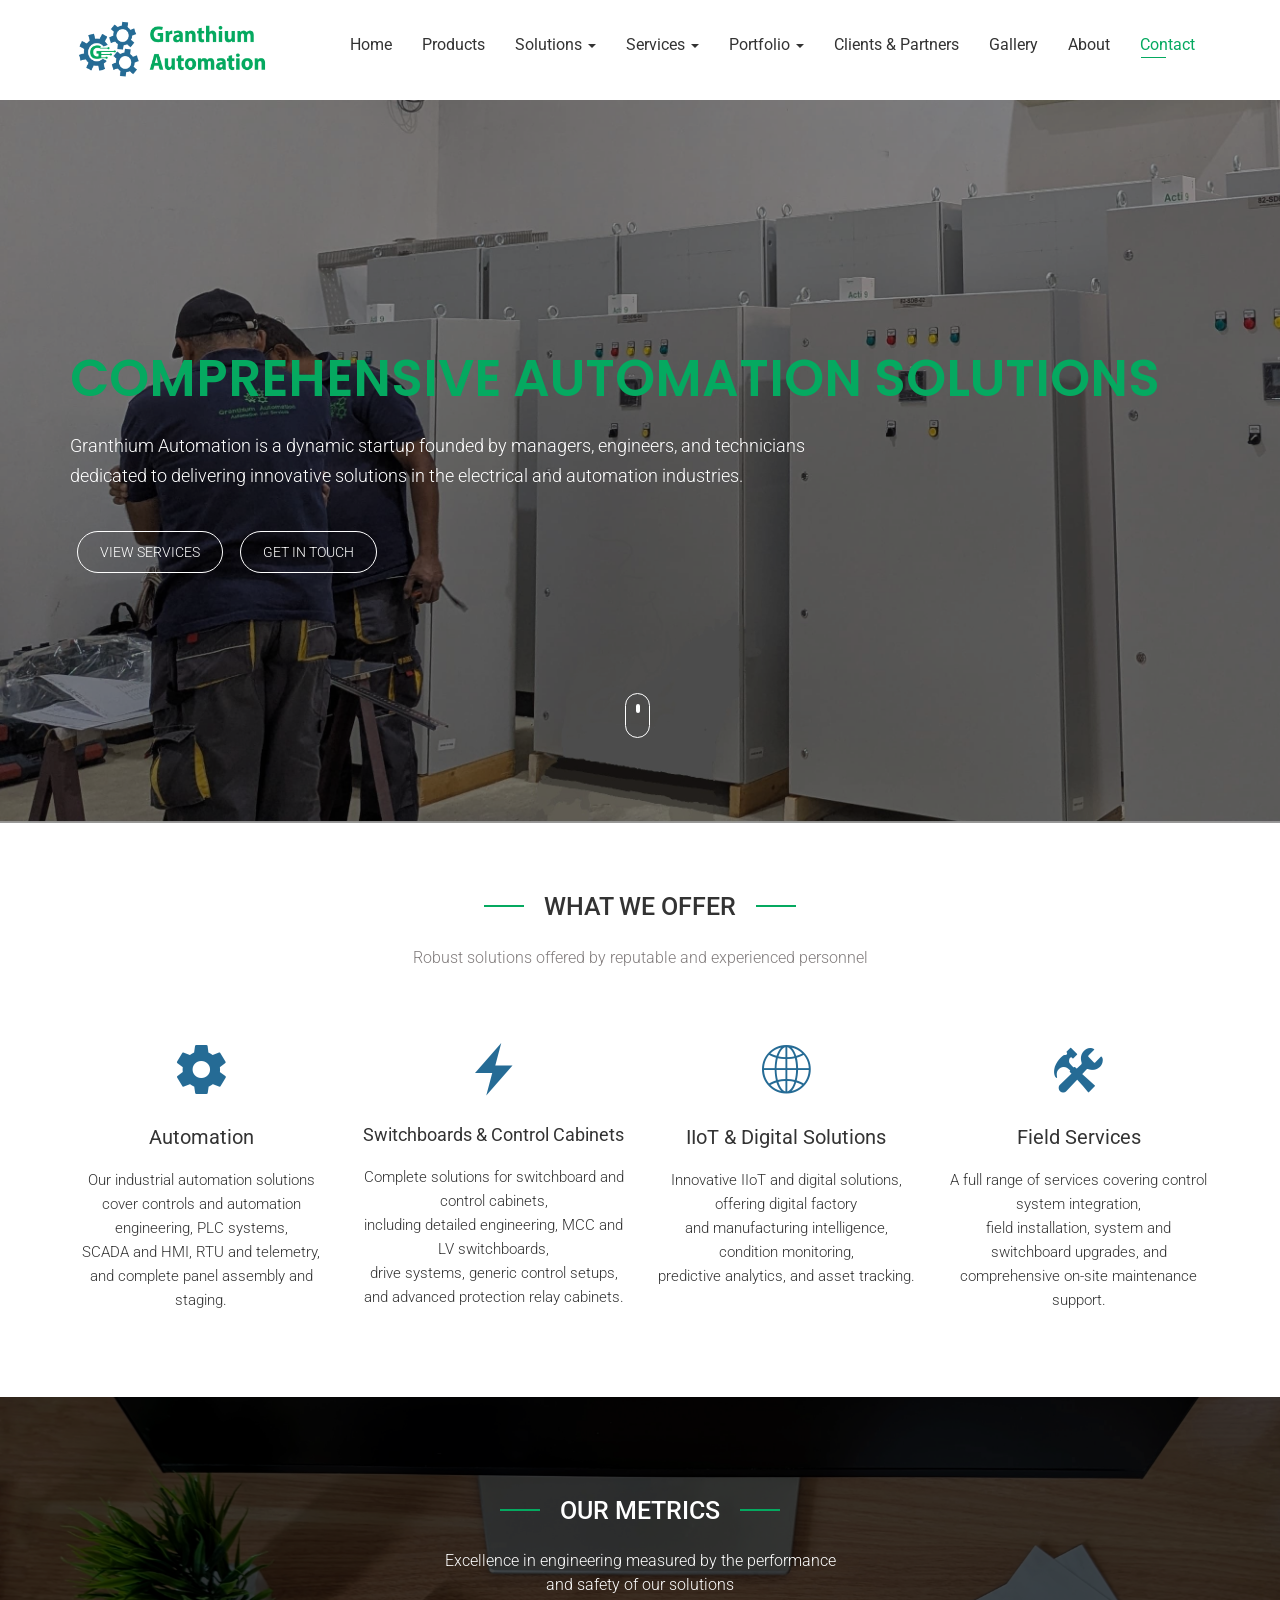
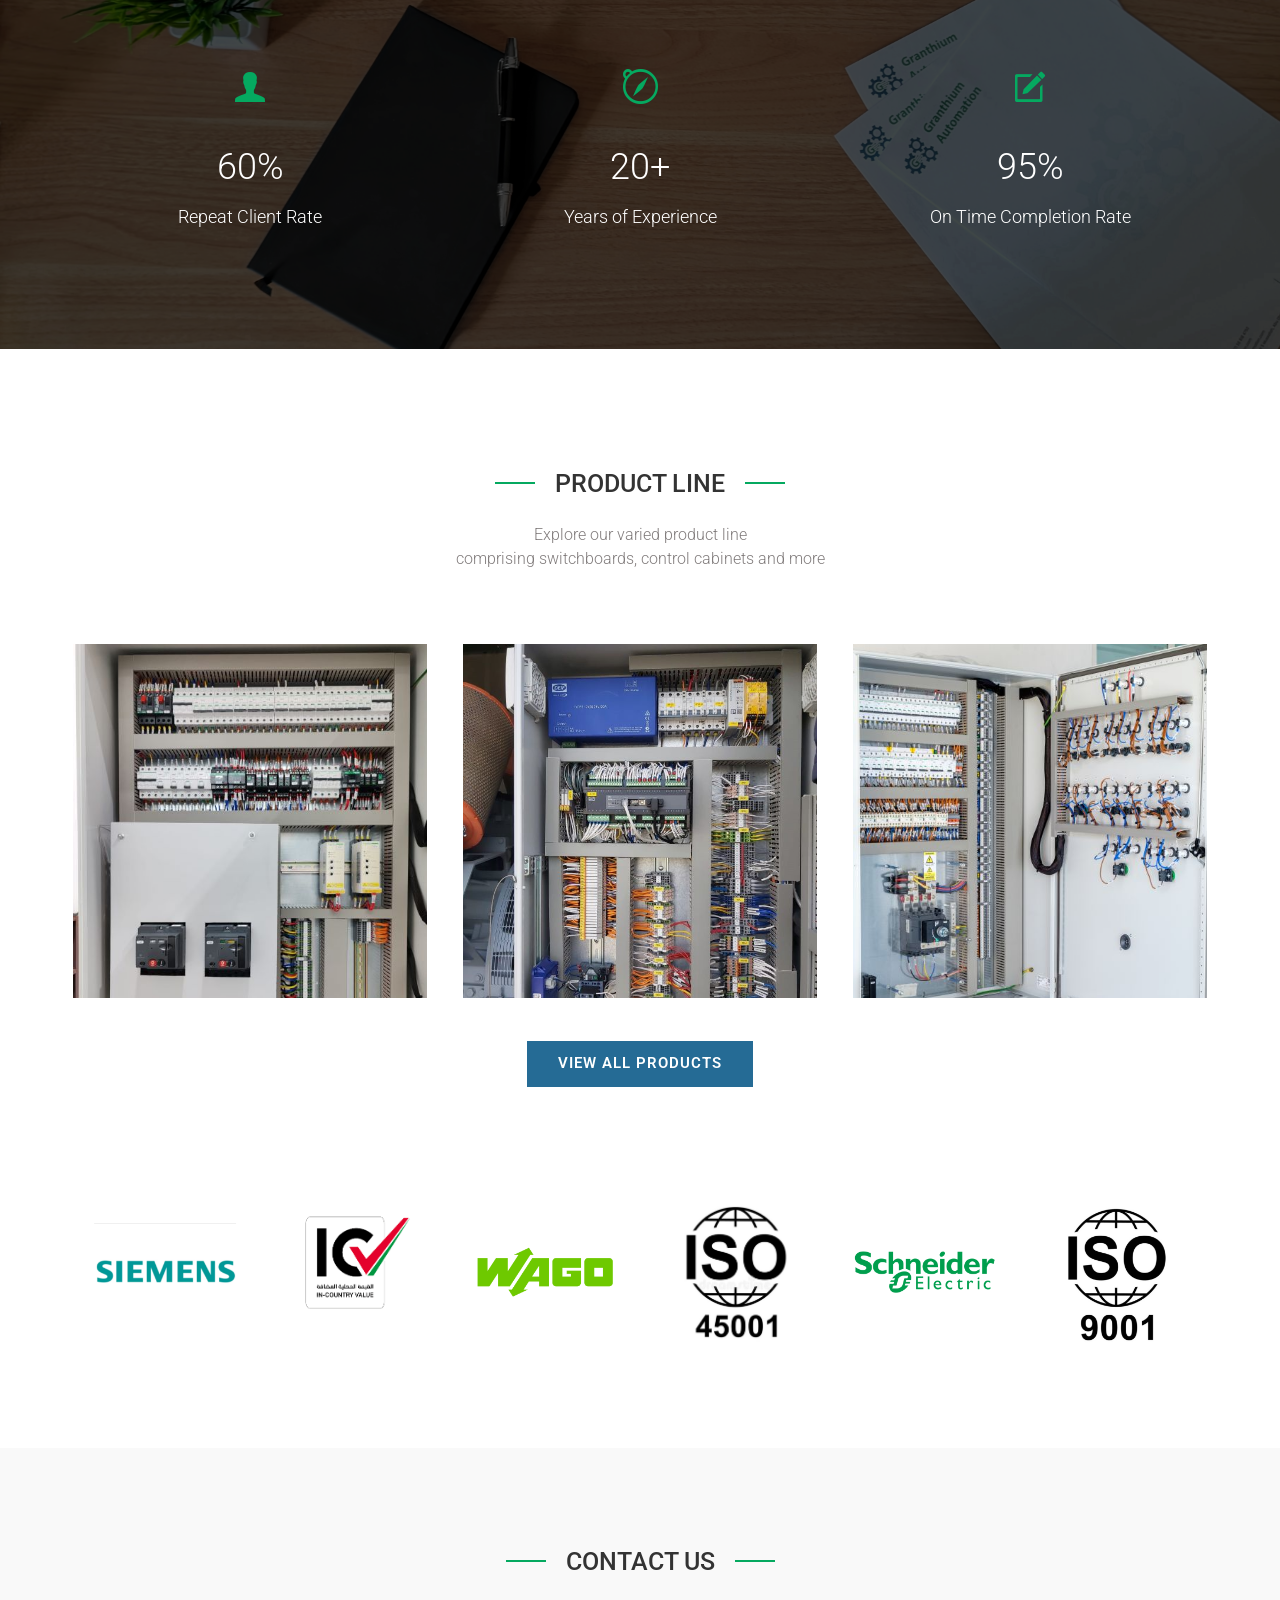
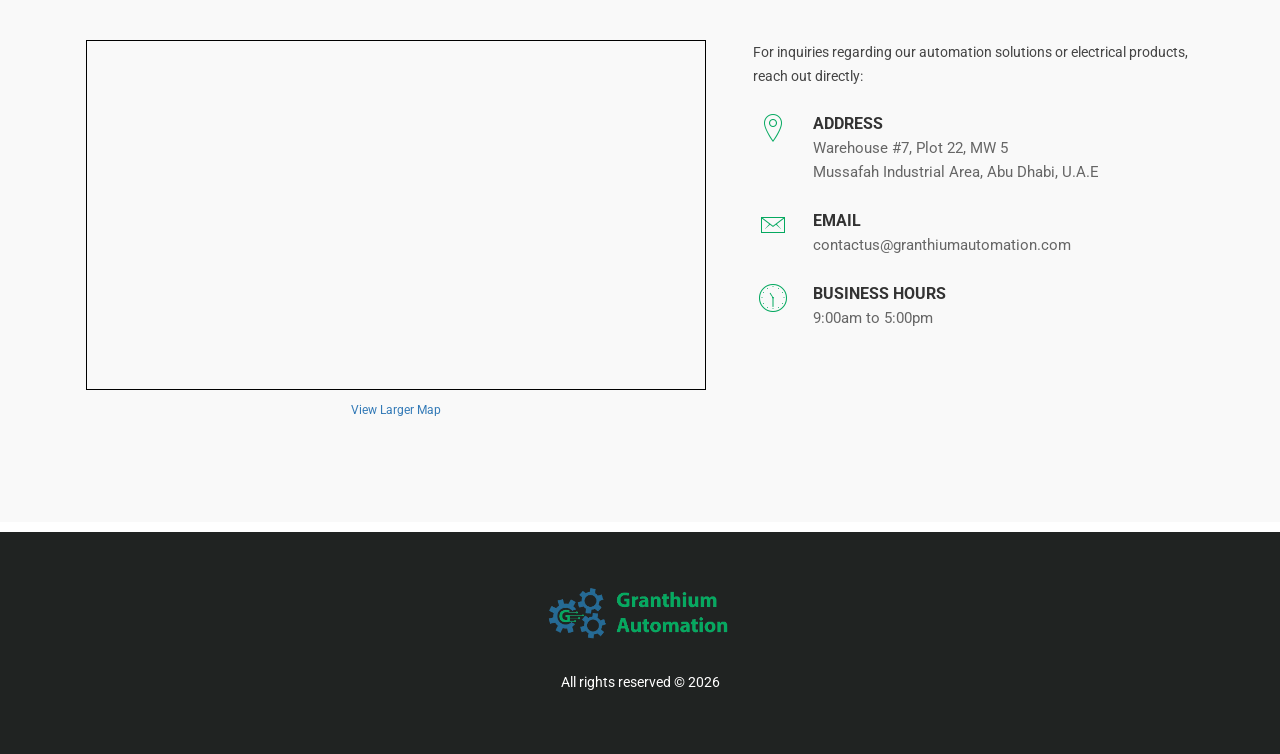
==== commit e11cda4c: "commented out contact phone" ====
--- a/index.html
+++ b/index.html
@@ -21,7 +21,7 @@
 	<link href="https://fonts.googleapis.com/css2?family=Lora:ital@1&family=Poppins:ital,wght@0,600&family=Roboto:wght@100;300;400;500&display=swap" rel="stylesheet">
 	
 	<!-- Css link -->
-	<link rel="stylesheet" href="css/bundle.css">
+	<link rel="stylesheet" href="css/bundle.min.css">
 
 </head>
 
@@ -348,13 +348,13 @@
 							</div>
 						</div>
 
-						<div class="contact-item">
+						<!-- <div class="contact-item">
 							<i class="ion-ios-telephone-outline"></i>
 							<div class="contact-text">
 								<strong>Phone</strong>
 								<p><a href="tel:+971569605952">+971 56 960 5952</a></p>
 							</div>
-						</div>
+						</div> -->
 
 						<div class="contact-item">
 							<i class="ion-ios-email-outline"></i>
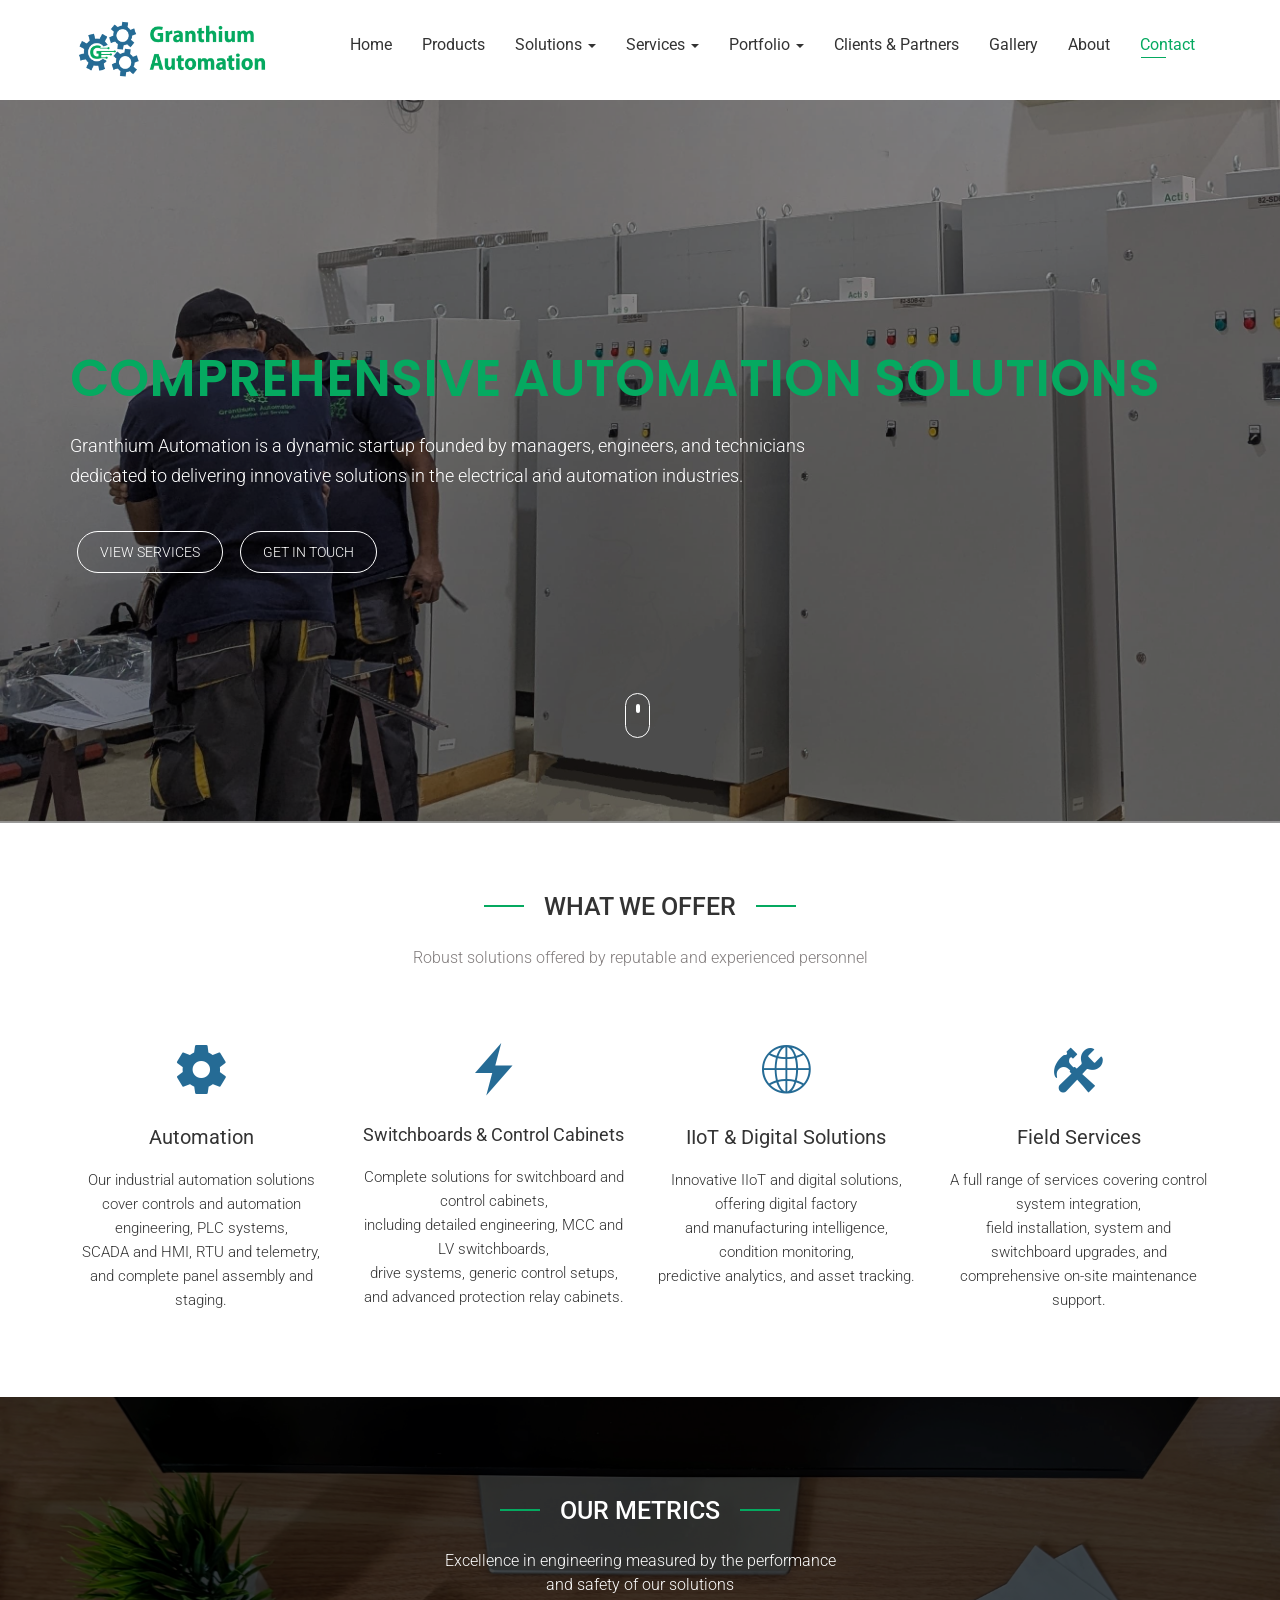
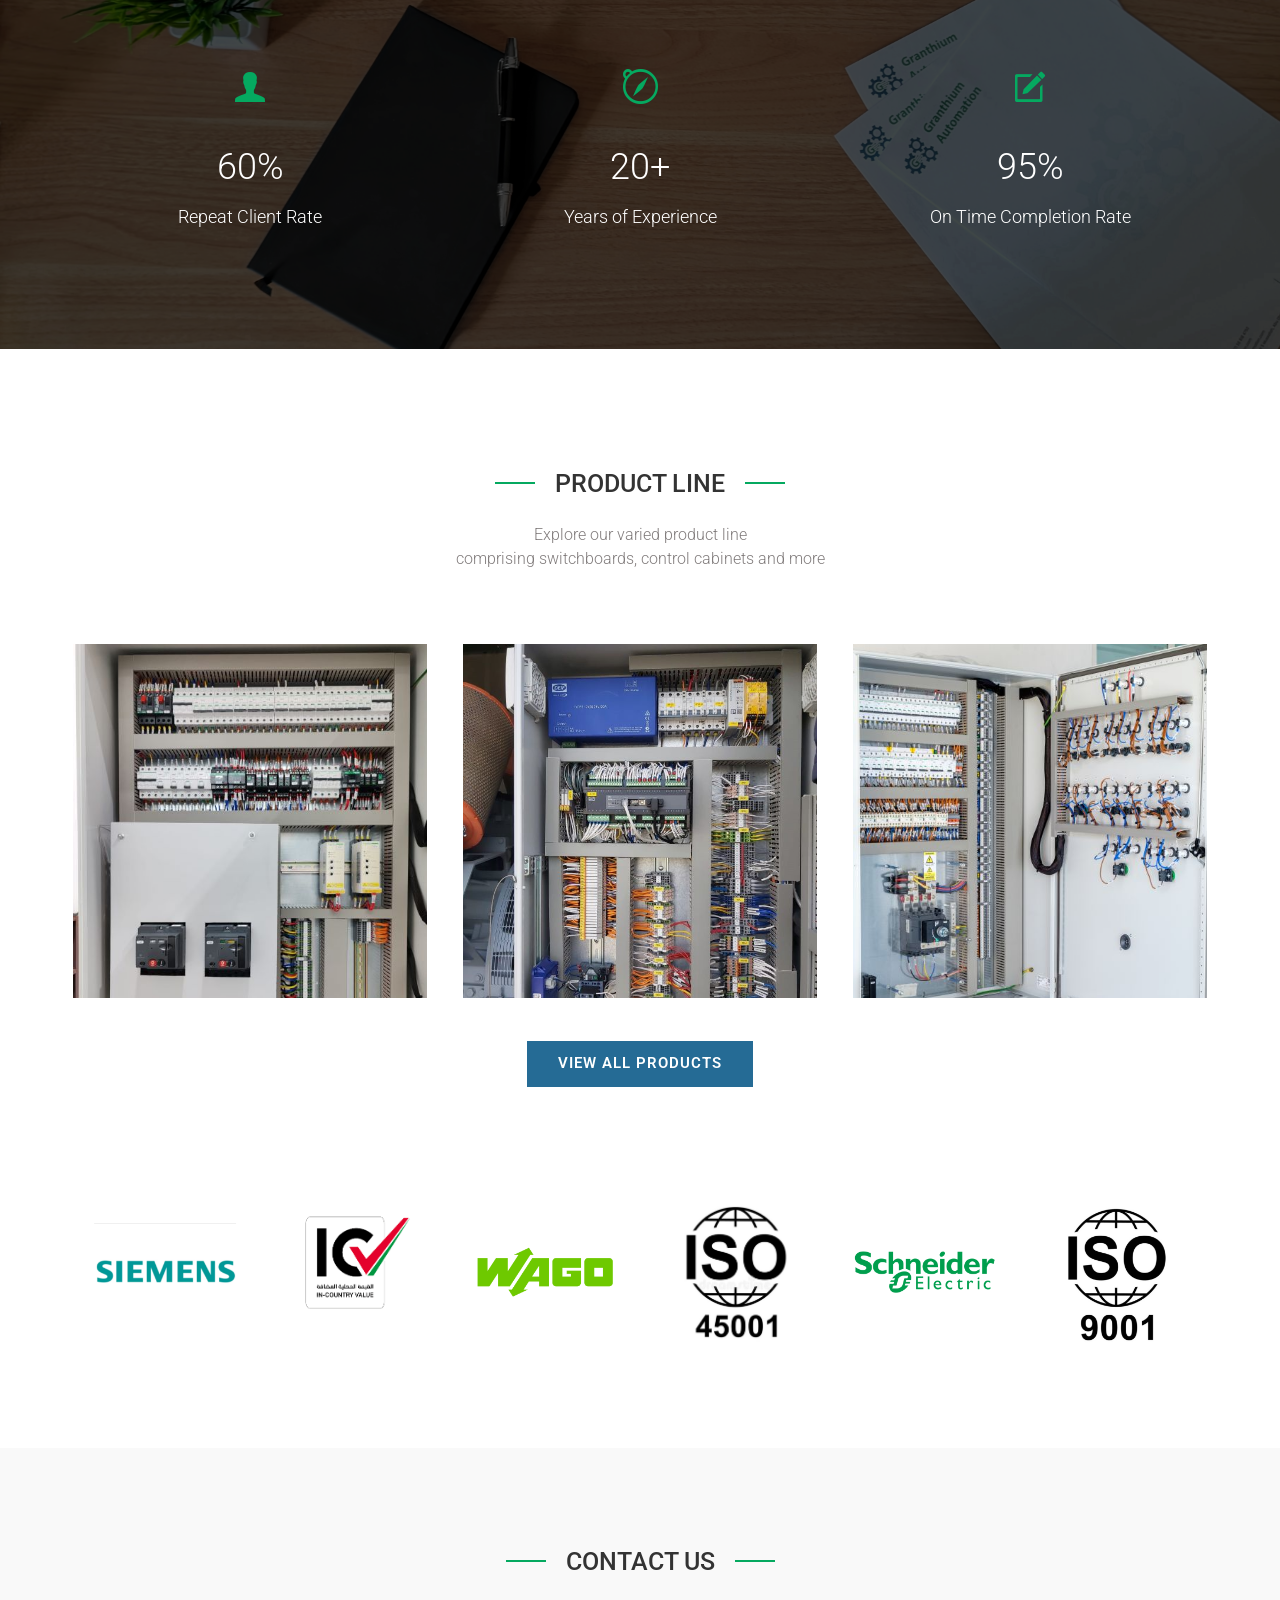
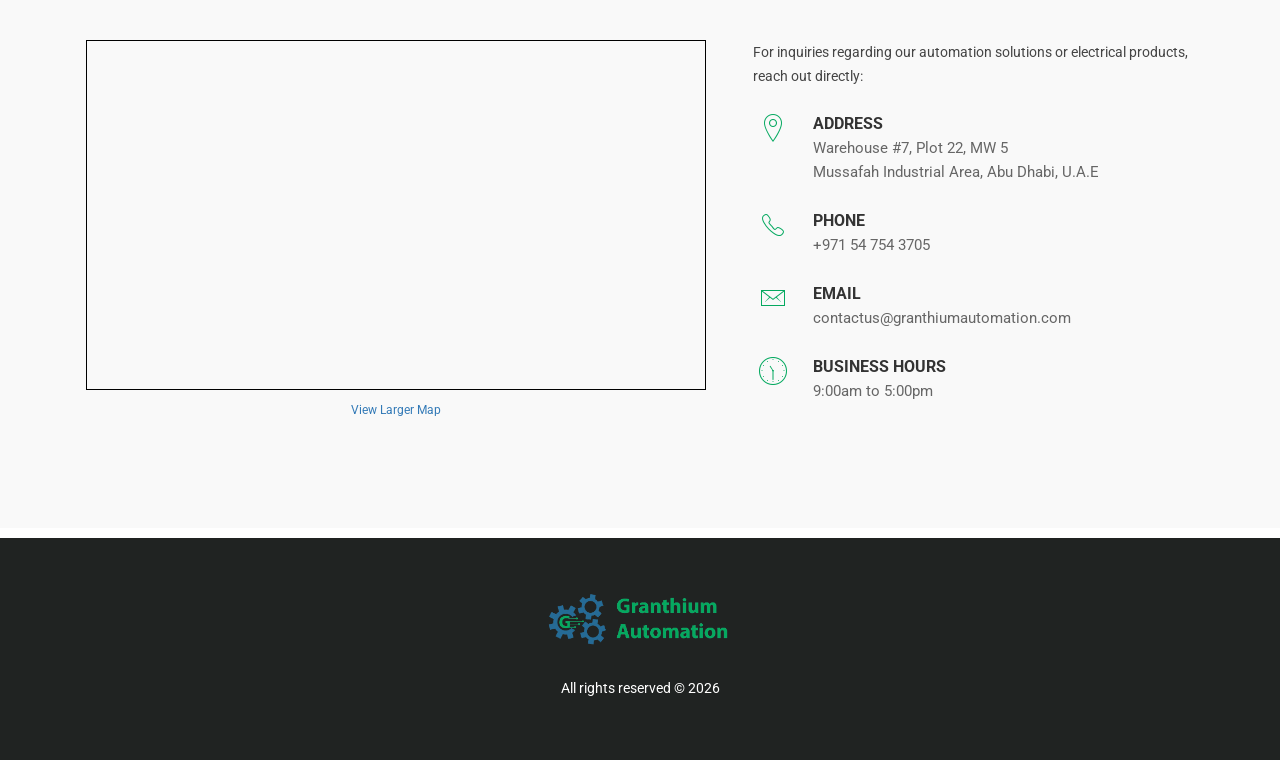
==== commit 1574bd55: "new contact" ====
--- a/index.html
+++ b/index.html
@@ -348,13 +348,13 @@
 							</div>
 						</div>
 
-						<!-- <div class="contact-item">
+						<div class="contact-item">
 							<i class="ion-ios-telephone-outline"></i>
 							<div class="contact-text">
 								<strong>Phone</strong>
-								<p><a href="tel:+971569605952">+971 56 960 5952</a></p>
-							</div>
-						</div> -->
+								<p><a href="tel:+971547543705">+971 54 754 3705</a></p>
+							</div>
+						</div>
 
 						<div class="contact-item">
 							<i class="ion-ios-email-outline"></i>
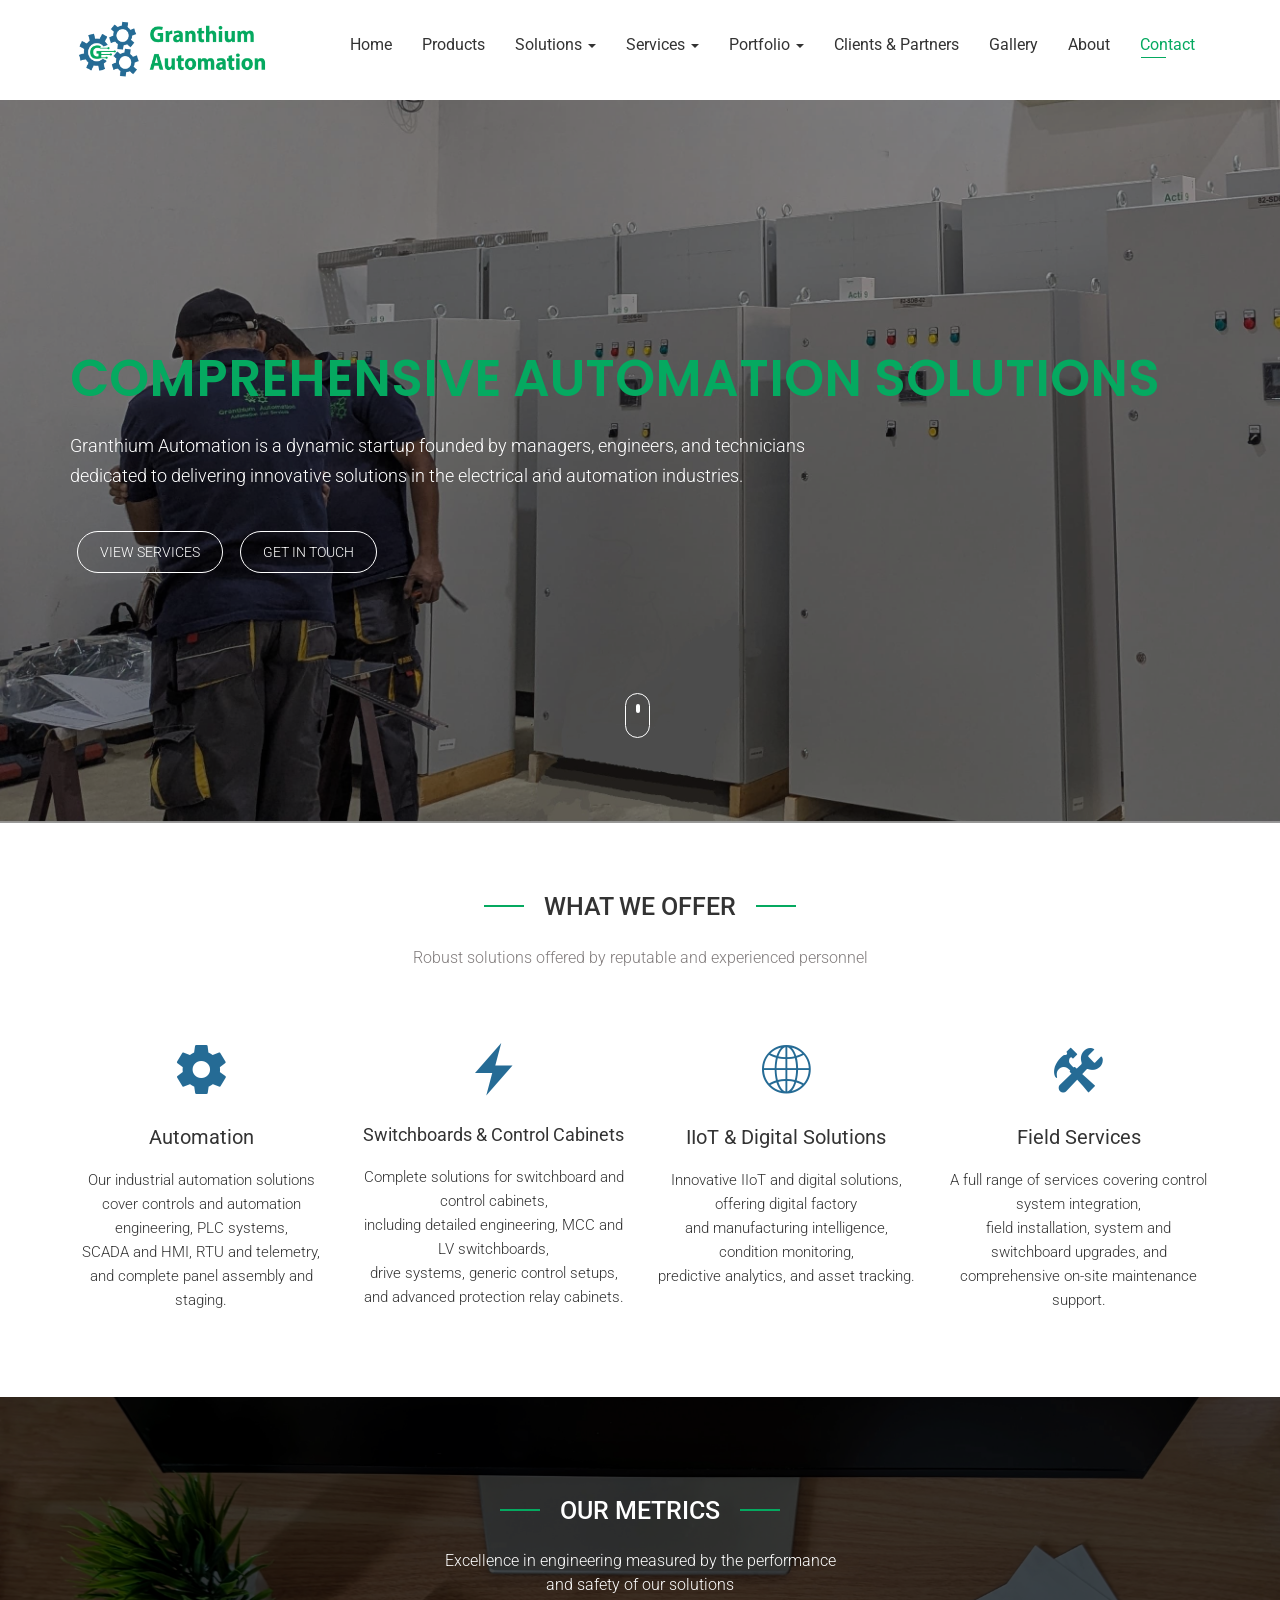
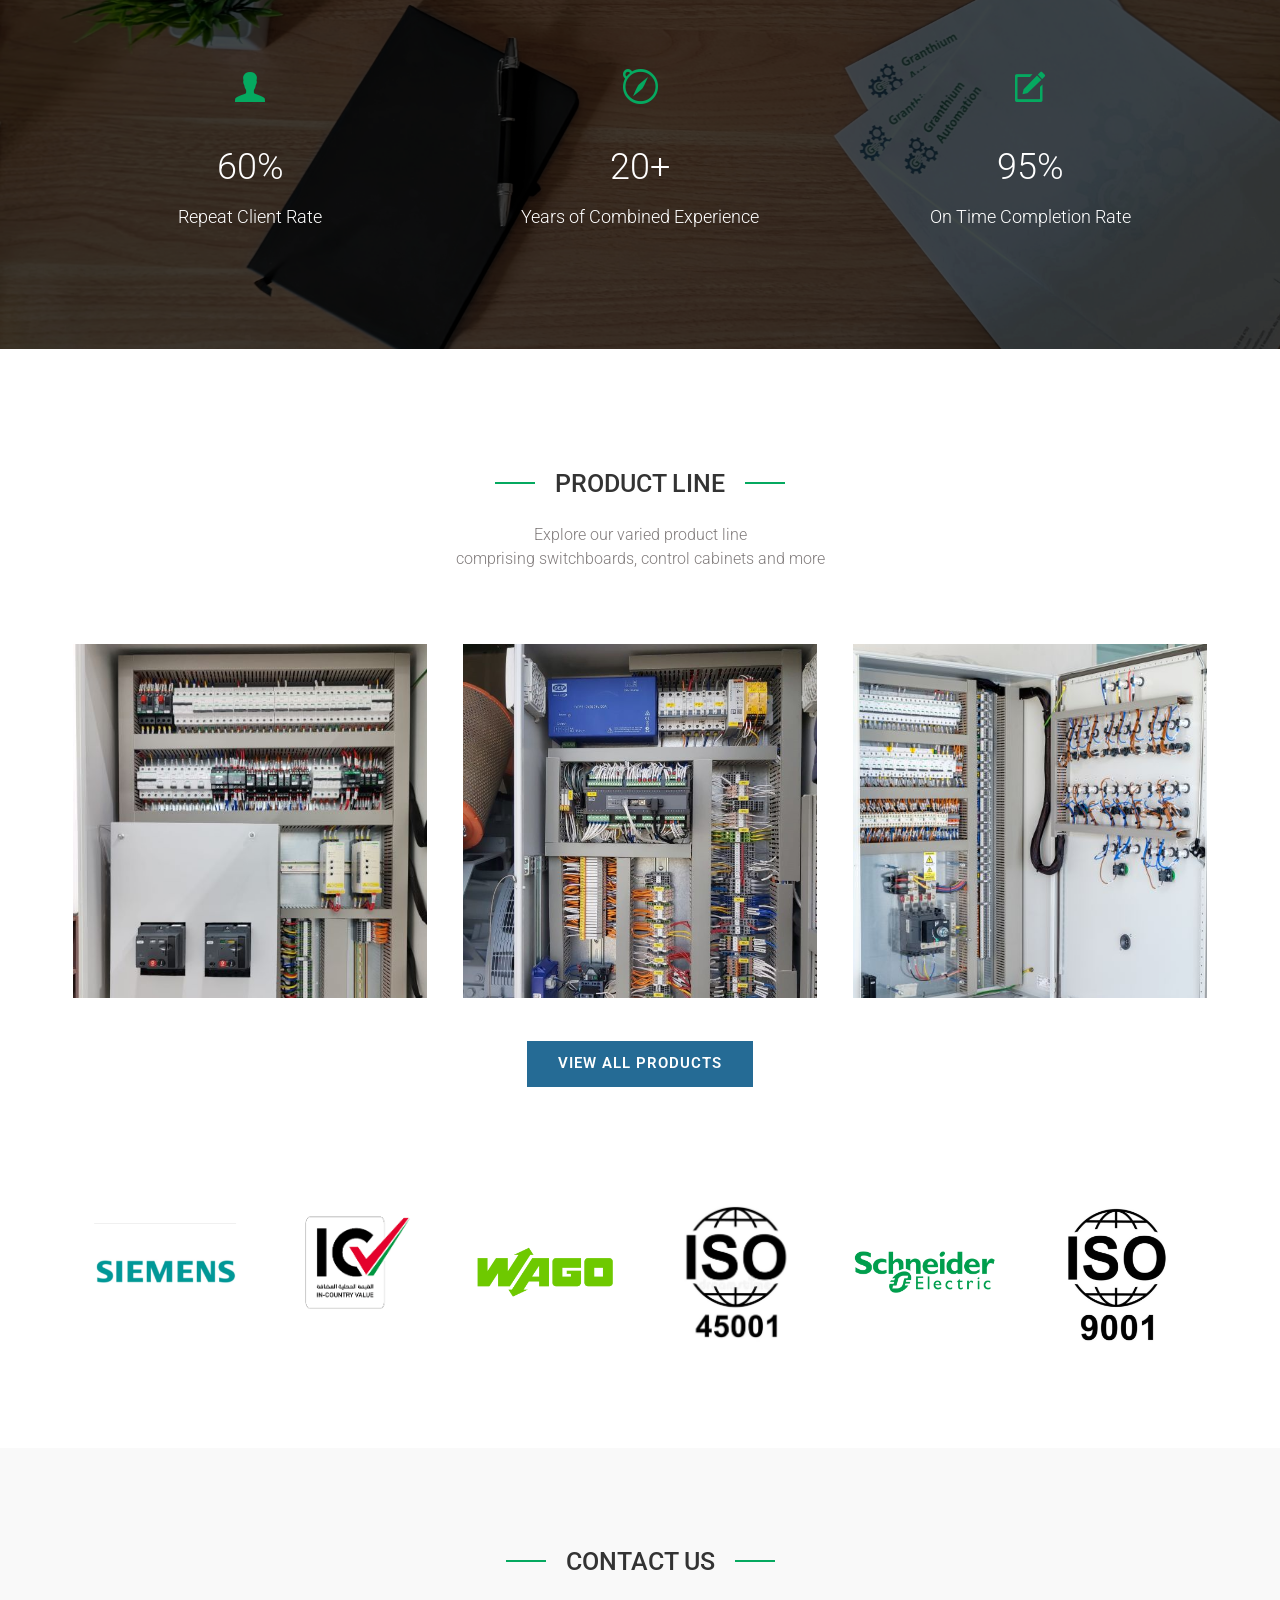
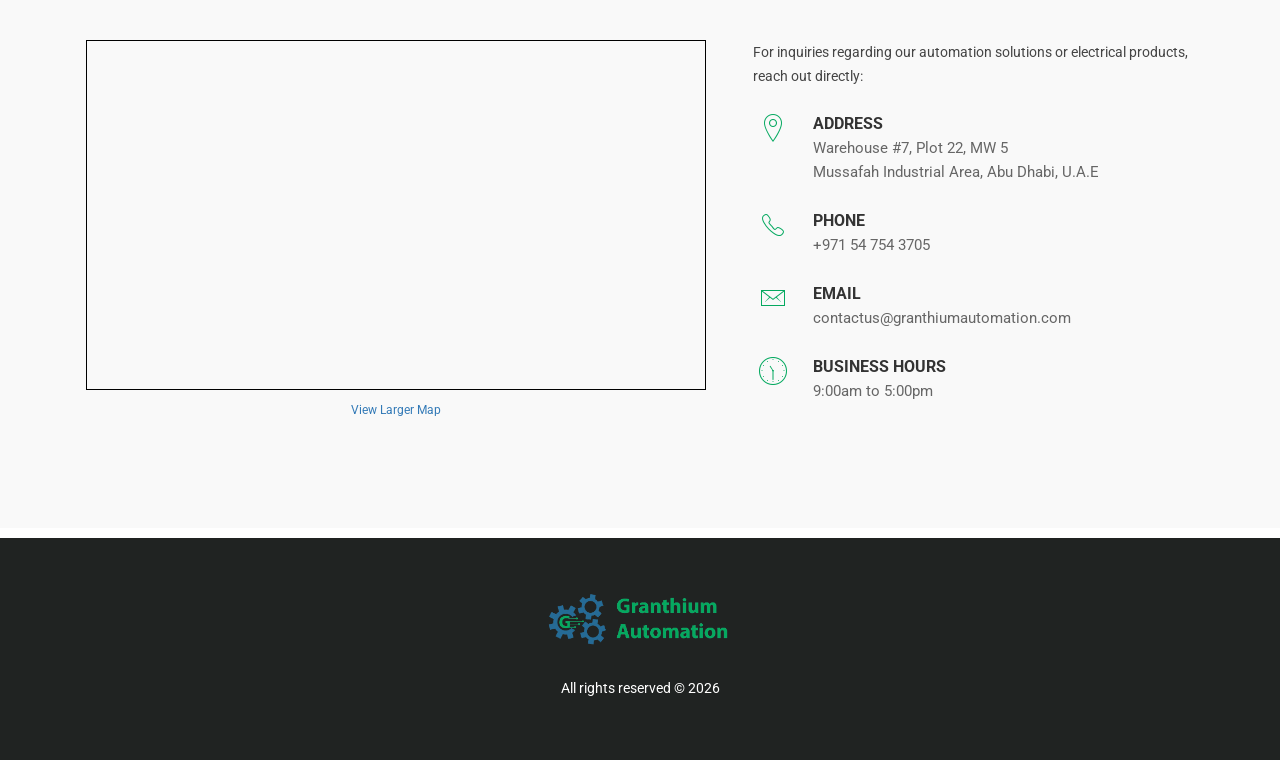
==== commit 8dba1b4a: "Major Revision 01" ====
--- a/index.html
+++ b/index.html
@@ -191,7 +191,7 @@
 							<p class="count-text">
 								<span class="counter-digit">20 </span>+
 							</p>
-							<p>Years of Experience</p>
+							<p>Years of Combined Experience</p>
 						</div>
 					</div>
 					<div class="col-md-4 col-sm-6 col-xs-6">
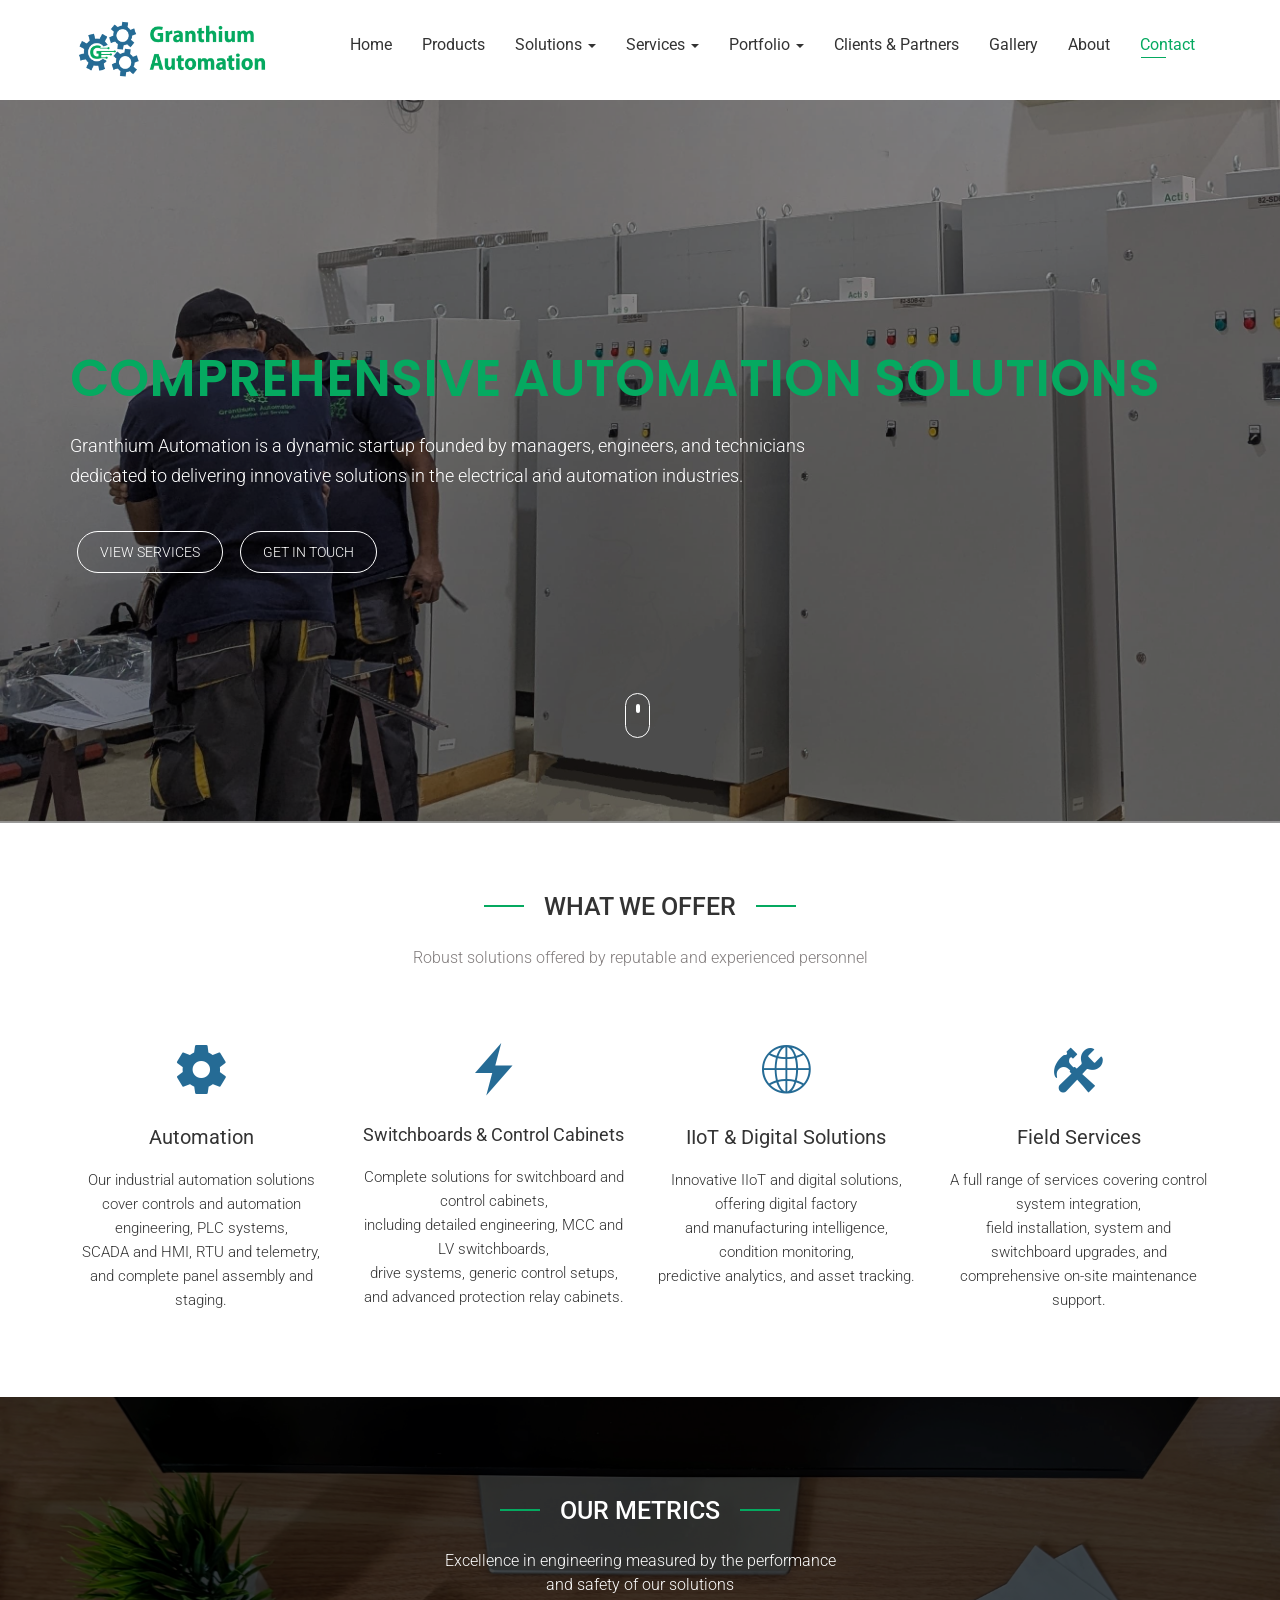
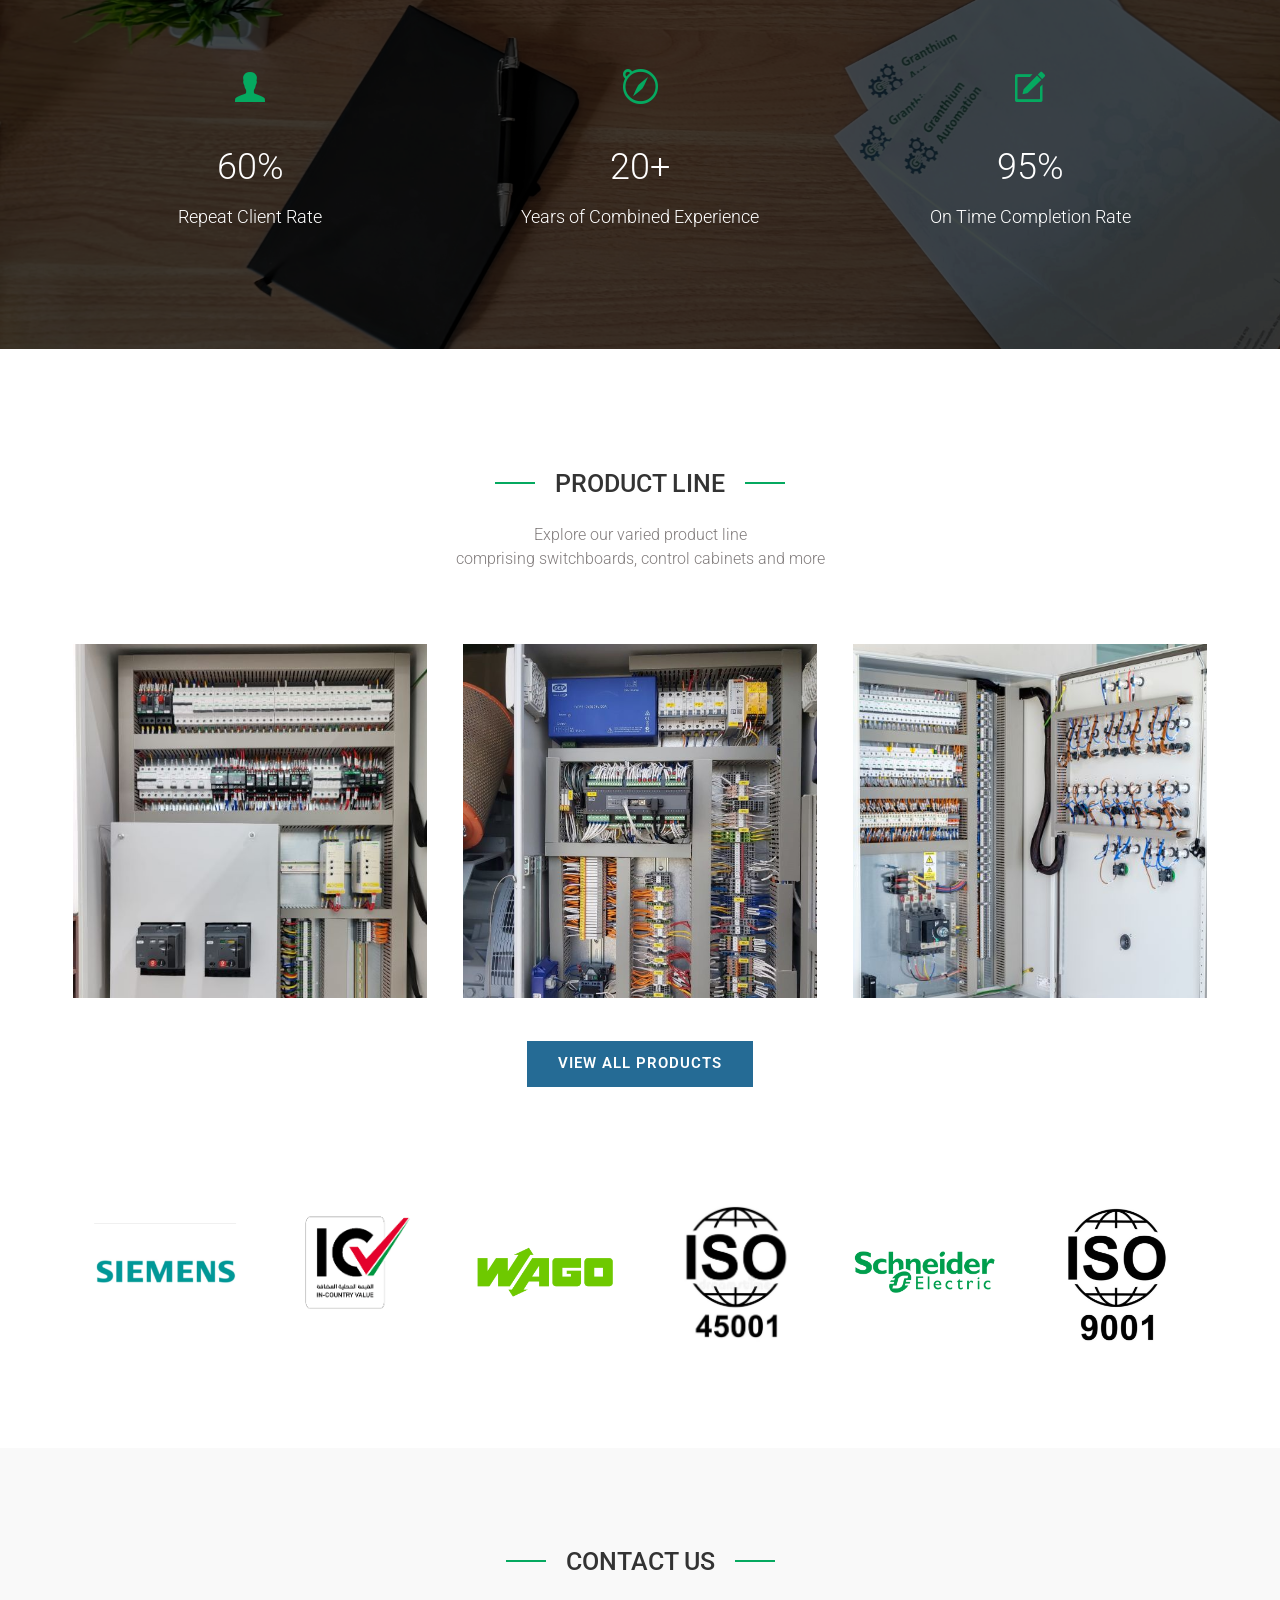
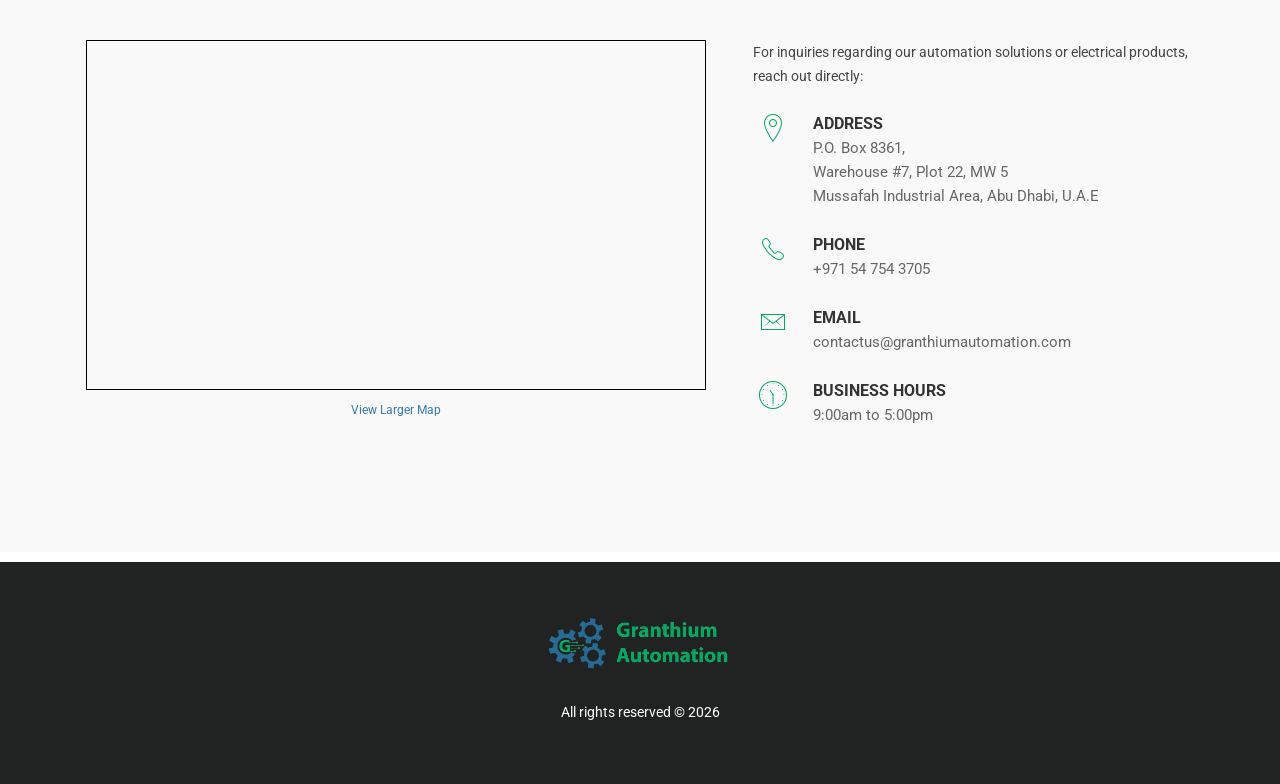
==== commit 2fca9e1a: "PO Box added" ====
--- a/index.html
+++ b/index.html
@@ -344,7 +344,7 @@
 							<i class="ion-ios-location-outline"></i>
 							<div class="contact-text">
 								<strong>Address</strong>
-								<p><a href="https://maps.app.goo.gl/gf9w8aL7QVT1Wx9f8" target="_blank">Warehouse #7, Plot 22, MW 5 <br>Mussafah Industrial Area, Abu Dhabi, U.A.E</a></p>
+								<p><a href="https://maps.app.goo.gl/gf9w8aL7QVT1Wx9f8" target="_blank">P.O. Box 8361,<br>Warehouse #7, Plot 22, MW 5 <br>Mussafah Industrial Area, Abu Dhabi, U.A.E</a></p>
 							</div>
 						</div>
 
